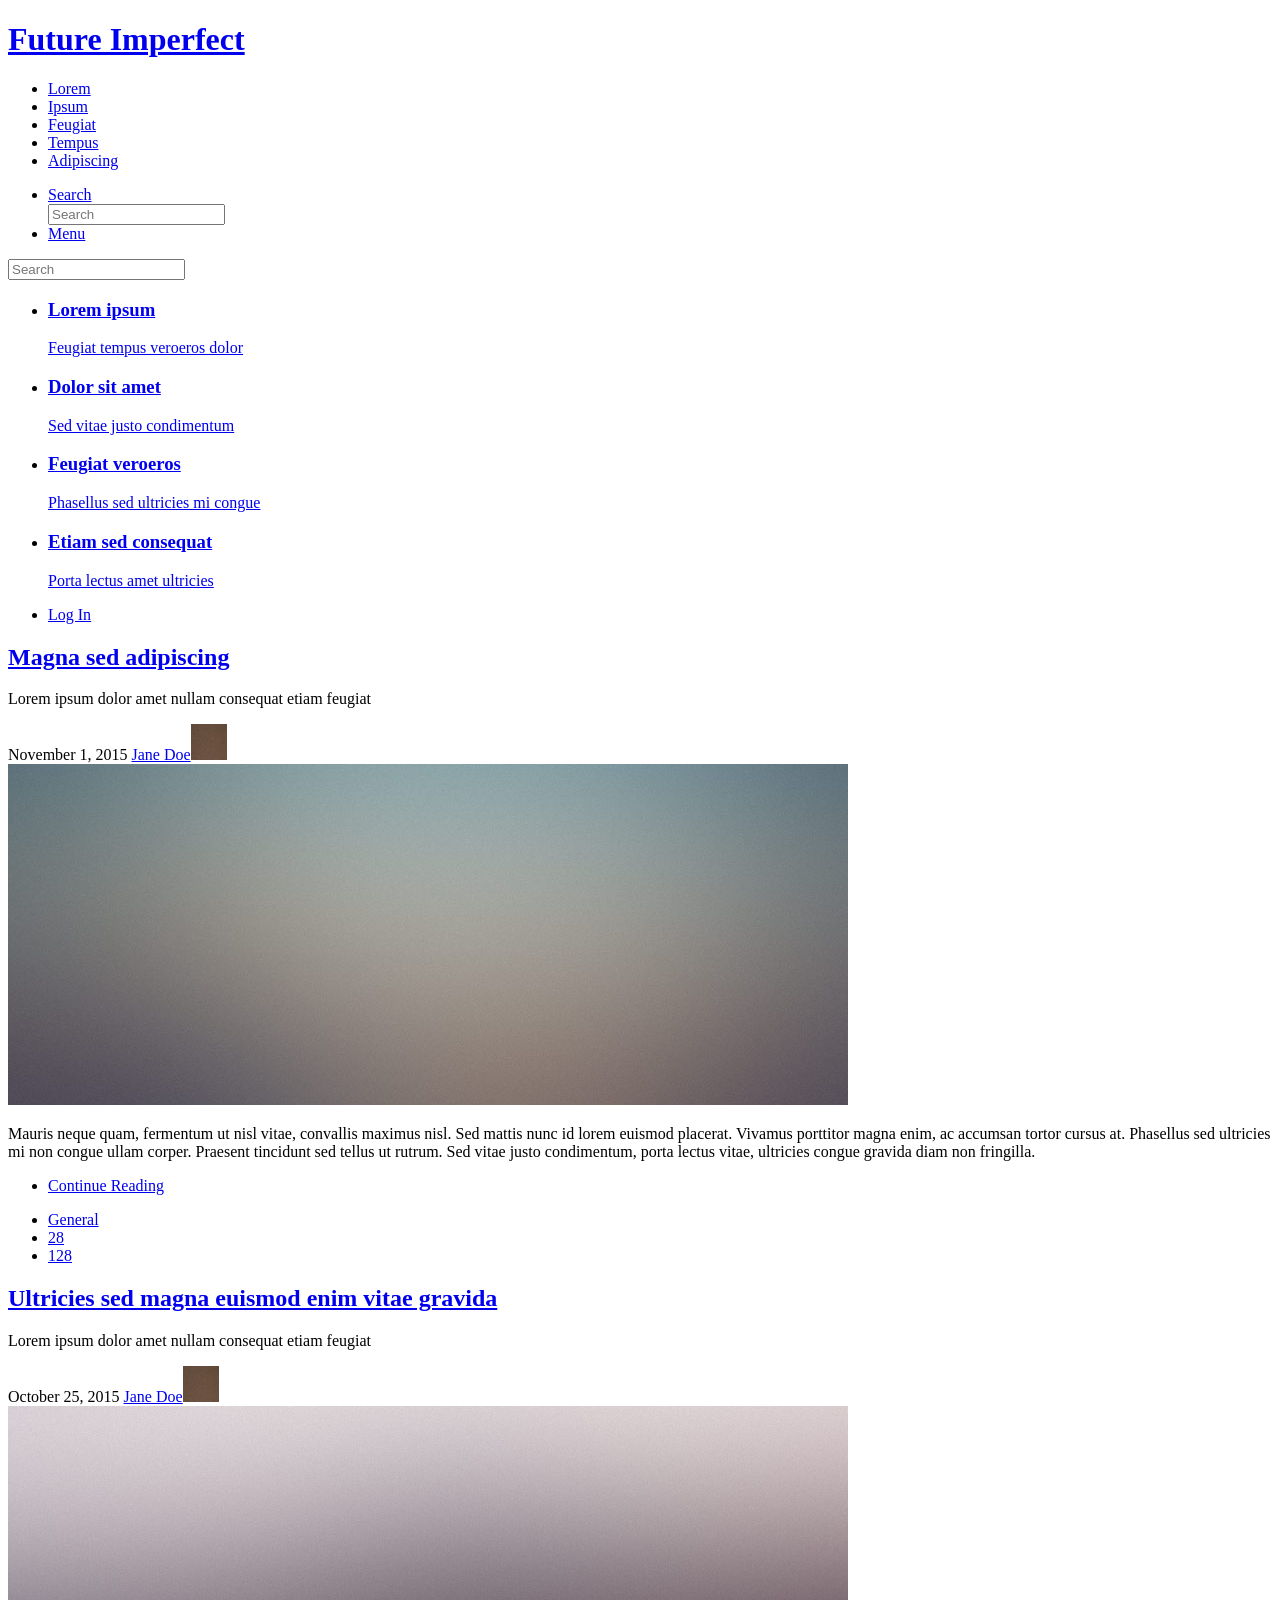
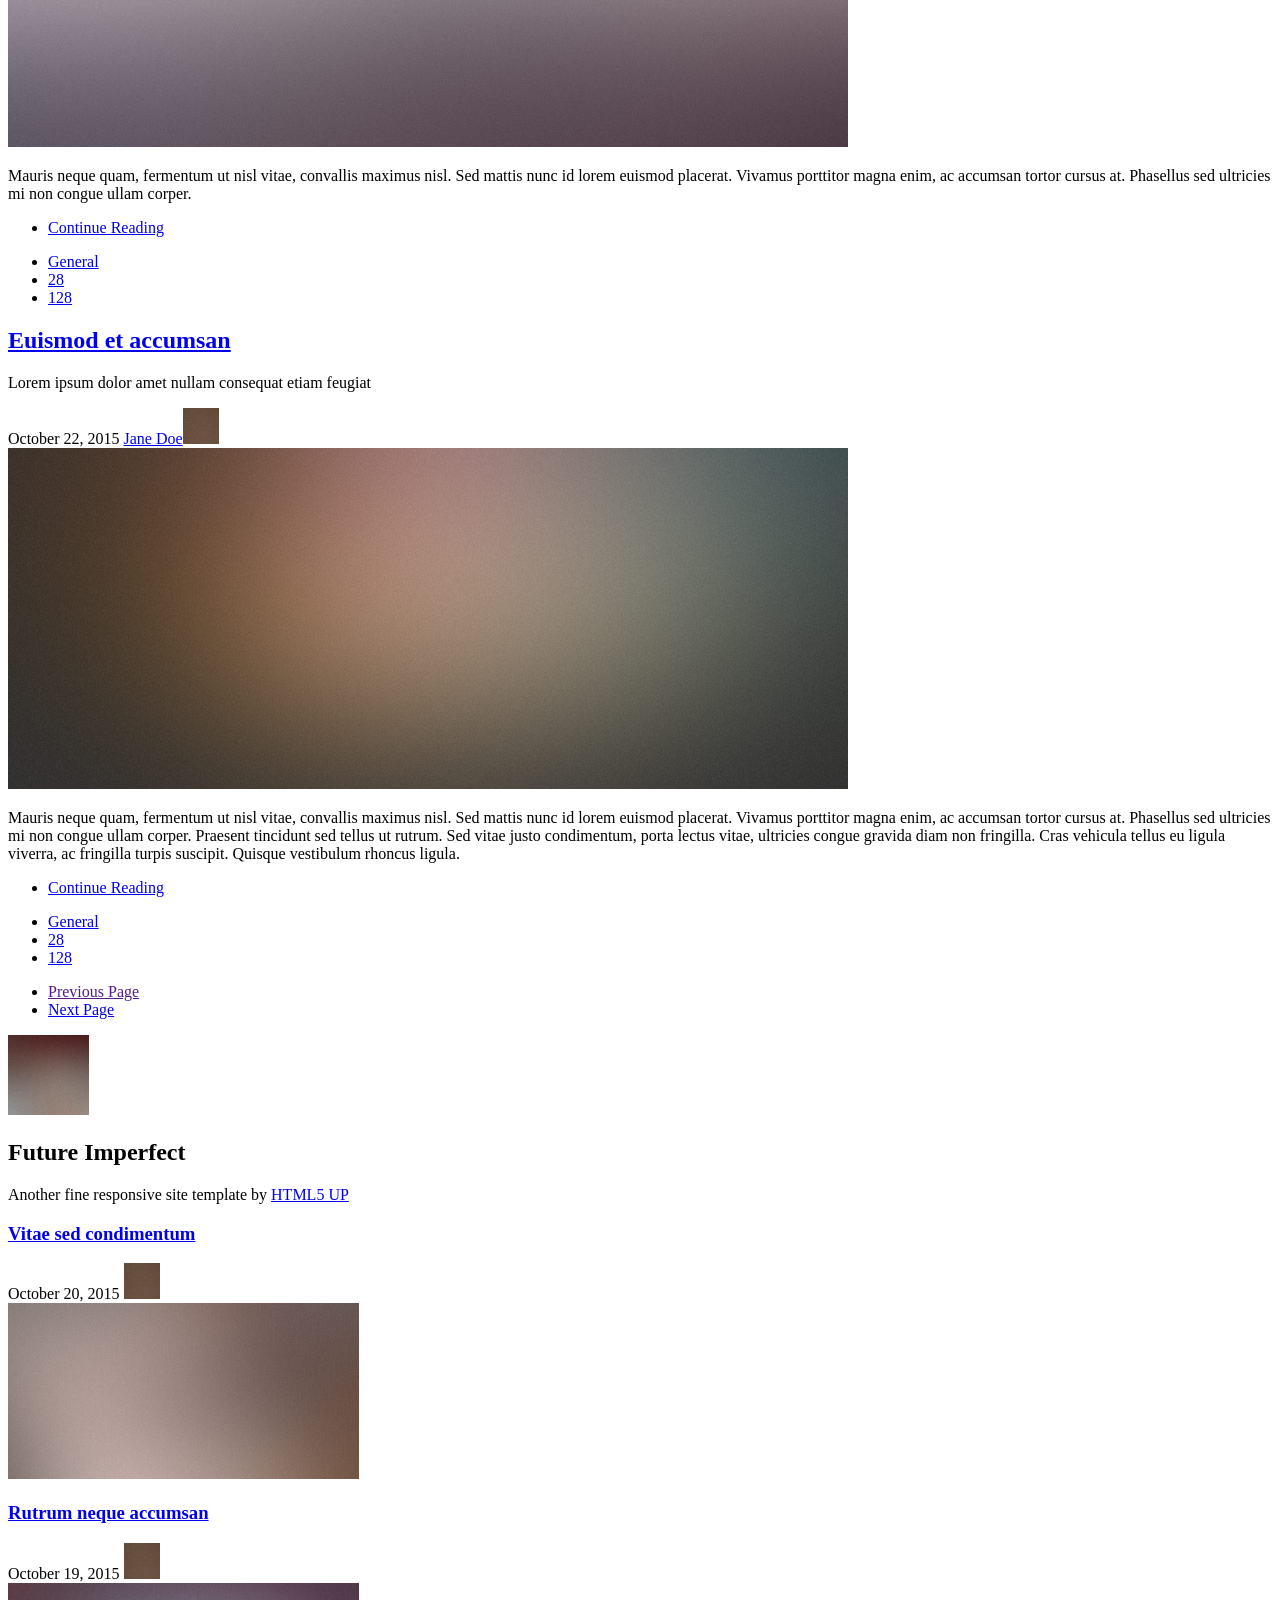
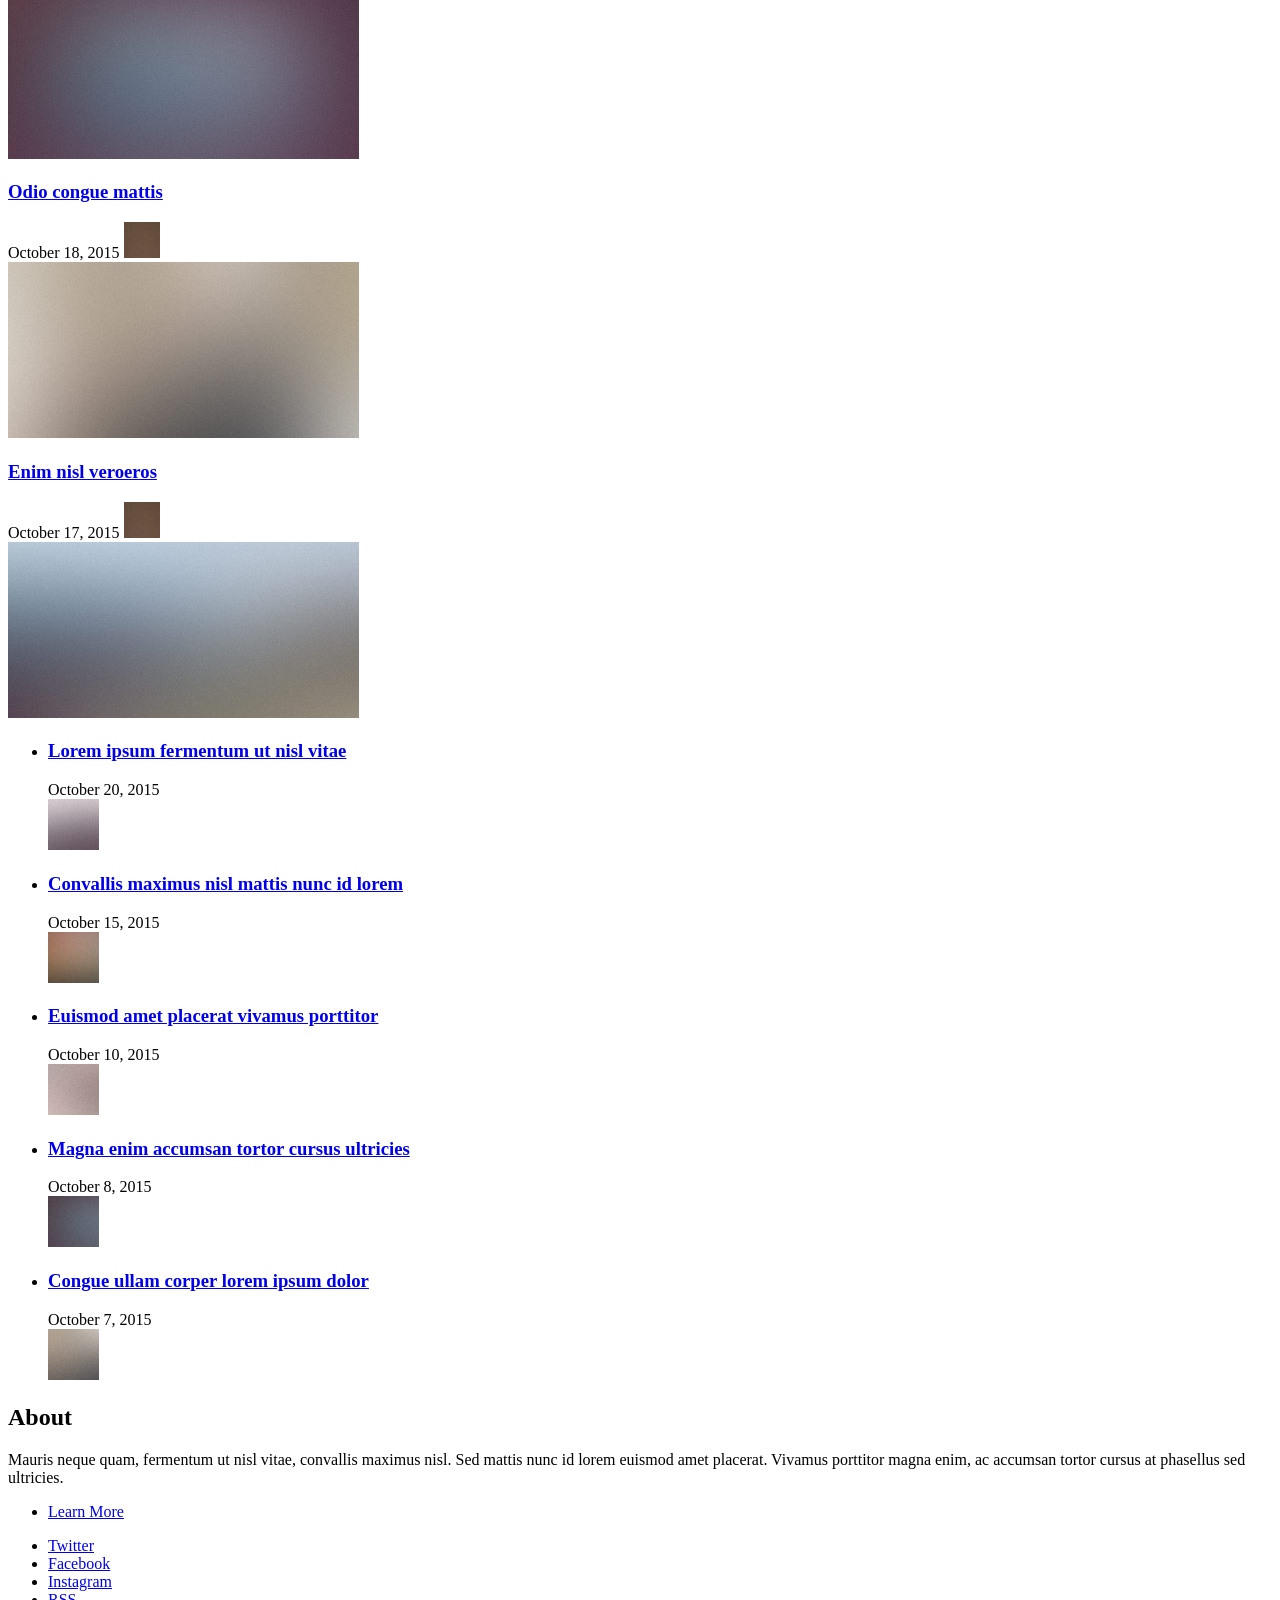
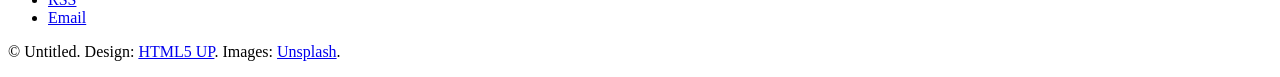
==== index.html @ e3717e06 "Initial Commit" ====
<!DOCTYPE HTML>
<!--
	Future Imperfect by HTML5 UP
	html5up.net | @ajlkn
	Free for personal and commercial use under the CCA 3.0 license (html5up.net/license)
-->
<html>
	<head>
		<title>Future Imperfect by HTML5 UP</title>
		<meta charset="utf-8" />
		<meta name="viewport" content="width=device-width, initial-scale=1, user-scalable=no" />
		<link rel="stylesheet" href="assets/css/main.css" />
	</head>
	<body class="is-preload">

		<!-- Wrapper -->
			<div id="wrapper">

				<!-- Header -->
					<header id="header">
						<h1><a href="index.html">Future Imperfect</a></h1>
						<nav class="links">
							<ul>
								<li><a href="#">Lorem</a></li>
								<li><a href="#">Ipsum</a></li>
								<li><a href="#">Feugiat</a></li>
								<li><a href="#">Tempus</a></li>
								<li><a href="#">Adipiscing</a></li>
							</ul>
						</nav>
						<nav class="main">
							<ul>
								<li class="search">
									<a class="fa-search" href="#search">Search</a>
									<form id="search" method="get" action="#">
										<input type="text" name="query" placeholder="Search" />
									</form>
								</li>
								<li class="menu">
									<a class="fa-bars" href="#menu">Menu</a>
								</li>
							</ul>
						</nav>
					</header>

				<!-- Menu -->
					<section id="menu">

						<!-- Search -->
							<section>
								<form class="search" method="get" action="#">
									<input type="text" name="query" placeholder="Search" />
								</form>
							</section>

						<!-- Links -->
							<section>
								<ul class="links">
									<li>
										<a href="#">
											<h3>Lorem ipsum</h3>
											<p>Feugiat tempus veroeros dolor</p>
										</a>
									</li>
									<li>
										<a href="#">
											<h3>Dolor sit amet</h3>
											<p>Sed vitae justo condimentum</p>
										</a>
									</li>
									<li>
										<a href="#">
											<h3>Feugiat veroeros</h3>
											<p>Phasellus sed ultricies mi congue</p>
										</a>
									</li>
									<li>
										<a href="#">
											<h3>Etiam sed consequat</h3>
											<p>Porta lectus amet ultricies</p>
										</a>
									</li>
								</ul>
							</section>

						<!-- Actions -->
							<section>
								<ul class="actions stacked">
									<li><a href="#" class="button large fit">Log In</a></li>
								</ul>
							</section>

					</section>

				<!-- Main -->
					<div id="main">

						<!-- Post -->
							<article class="post">
								<header>
									<div class="title">
										<h2><a href="single.html">Magna sed adipiscing</a></h2>
										<p>Lorem ipsum dolor amet nullam consequat etiam feugiat</p>
									</div>
									<div class="meta">
										<time class="published" datetime="2015-11-01">November 1, 2015</time>
										<a href="#" class="author"><span class="name">Jane Doe</span><img src="images/avatar.jpg" alt="" /></a>
									</div>
								</header>
								<a href="single.html" class="image featured"><img src="images/pic01.jpg" alt="" /></a>
								<p>Mauris neque quam, fermentum ut nisl vitae, convallis maximus nisl. Sed mattis nunc id lorem euismod placerat. Vivamus porttitor magna enim, ac accumsan tortor cursus at. Phasellus sed ultricies mi non congue ullam corper. Praesent tincidunt sed tellus ut rutrum. Sed vitae justo condimentum, porta lectus vitae, ultricies congue gravida diam non fringilla.</p>
								<footer>
									<ul class="actions">
										<li><a href="single.html" class="button large">Continue Reading</a></li>
									</ul>
									<ul class="stats">
										<li><a href="#">General</a></li>
										<li><a href="#" class="icon solid fa-heart">28</a></li>
										<li><a href="#" class="icon solid fa-comment">128</a></li>
									</ul>
								</footer>
							</article>

						<!-- Post -->
							<article class="post">
								<header>
									<div class="title">
										<h2><a href="single.html">Ultricies sed magna euismod enim vitae gravida</a></h2>
										<p>Lorem ipsum dolor amet nullam consequat etiam feugiat</p>
									</div>
									<div class="meta">
										<time class="published" datetime="2015-10-25">October 25, 2015</time>
										<a href="#" class="author"><span class="name">Jane Doe</span><img src="images/avatar.jpg" alt="" /></a>
									</div>
								</header>
								<a href="single.html" class="image featured"><img src="images/pic02.jpg" alt="" /></a>
								<p>Mauris neque quam, fermentum ut nisl vitae, convallis maximus nisl. Sed mattis nunc id lorem euismod placerat. Vivamus porttitor magna enim, ac accumsan tortor cursus at. Phasellus sed ultricies mi non congue ullam corper.</p>
								<footer>
									<ul class="actions">
										<li><a href="single.html" class="button large">Continue Reading</a></li>
									</ul>
									<ul class="stats">
										<li><a href="#">General</a></li>
										<li><a href="#" class="icon solid fa-heart">28</a></li>
										<li><a href="#" class="icon solid fa-comment">128</a></li>
									</ul>
								</footer>
							</article>

						<!-- Post -->
							<article class="post">
								<header>
									<div class="title">
										<h2><a href="single.html">Euismod et accumsan</a></h2>
										<p>Lorem ipsum dolor amet nullam consequat etiam feugiat</p>
									</div>
									<div class="meta">
										<time class="published" datetime="2015-10-22">October 22, 2015</time>
										<a href="#" class="author"><span class="name">Jane Doe</span><img src="images/avatar.jpg" alt="" /></a>
									</div>
								</header>
								<a href="single.html" class="image featured"><img src="images/pic03.jpg" alt="" /></a>
								<p>Mauris neque quam, fermentum ut nisl vitae, convallis maximus nisl. Sed mattis nunc id lorem euismod placerat. Vivamus porttitor magna enim, ac accumsan tortor cursus at. Phasellus sed ultricies mi non congue ullam corper. Praesent tincidunt sed tellus ut rutrum. Sed vitae justo condimentum, porta lectus vitae, ultricies congue gravida diam non fringilla. Cras vehicula tellus eu ligula viverra, ac fringilla turpis suscipit. Quisque vestibulum rhoncus ligula.</p>
								<footer>
									<ul class="actions">
										<li><a href="single.html" class="button large">Continue Reading</a></li>
									</ul>
									<ul class="stats">
										<li><a href="#">General</a></li>
										<li><a href="#" class="icon solid fa-heart">28</a></li>
										<li><a href="#" class="icon solid fa-comment">128</a></li>
									</ul>
								</footer>
							</article>

						<!-- Post -->
						<!--
							<article class="post">
								<header>
									<div class="title">
										<h2><a href="#">Elements</a></h2>
										<p>Lorem ipsum dolor amet nullam consequat etiam feugiat</p>
									</div>
									<div class="meta">
										<time class="published" datetime="2015-10-18">October 18, 2015</time>
										<a href="#" class="author"><span class="name">Jane Doe</span><img src="images/avatar.jpg" alt="" /></a>
									</div>
								</header>

								<section>
									<h3>Text</h3>
									<p>This is <b>bold</b> and this is <strong>strong</strong>. This is <i>italic</i> and this is <em>emphasized</em>.
									This is <sup>superscript</sup> text and this is <sub>subscript</sub> text.
									This is <u>underlined</u> and this is code: <code>for (;;) { ... }</code>. Finally, <a href="#">this is a link</a>.</p>
									<hr />
									<p>Nunc lacinia ante nunc ac lobortis. Interdum adipiscing gravida odio porttitor sem non mi integer non faucibus ornare mi ut ante amet placerat aliquet. Volutpat eu sed ante lacinia sapien lorem accumsan varius montes viverra nibh in adipiscing blandit tempus accumsan.</p>
									<hr />
									<h2>Heading Level 2</h2>
									<h3>Heading Level 3</h3>
									<h4>Heading Level 4</h4>
									<hr />
									<h4>Blockquote</h4>
									<blockquote>Fringilla nisl. Donec accumsan interdum nisi, quis tincidunt felis sagittis eget tempus euismod. Vestibulum ante ipsum primis in faucibus vestibulum. Blandit adipiscing eu felis iaculis volutpat ac adipiscing accumsan faucibus. Vestibulum ante ipsum primis in faucibus lorem ipsum dolor sit amet nullam adipiscing eu felis.</blockquote>
									<h4>Preformatted</h4>
									<pre><code>i = 0;

while (!deck.isInOrder()) {
  print 'Iteration ' + i;
  deck.shuffle();
  i++;
}

print 'It took ' + i + ' iterations to sort the deck.';</code></pre>
								</section>

								<section>
									<h3>Lists</h3>
									<div class="row">
										<div class="col-6 col-12-medium">
											<h4>Unordered</h4>
											<ul>
												<li>Dolor pulvinar etiam.</li>
												<li>Sagittis adipiscing.</li>
												<li>Felis enim feugiat.</li>
											</ul>
											<h4>Alternate</h4>
											<ul class="alt">
												<li>Dolor pulvinar etiam.</li>
												<li>Sagittis adipiscing.</li>
												<li>Felis enim feugiat.</li>
											</ul>
										</div>
										<div class="col-6 col-12-medium">
											<h4>Ordered</h4>
											<ol>
												<li>Dolor pulvinar etiam.</li>
												<li>Etiam vel felis viverra.</li>
												<li>Felis enim feugiat.</li>
												<li>Dolor pulvinar etiam.</li>
												<li>Etiam vel felis lorem.</li>
												<li>Felis enim et feugiat.</li>
											</ol>
											<h4>Icons</h4>
											<ul class="icons">
												<li><a href="#" class="icon brands fa-twitter"><span class="label">Twitter</span></a></li>
												<li><a href="#" class="icon brands fa-facebook-f"><span class="label">Facebook</span></a></li>
												<li><a href="#" class="icon brands fa-instagram"><span class="label">Instagram</span></a></li>
												<li><a href="#" class="icon brands fa-github"><span class="label">Github</span></a></li>
											</ul>
										</div>
									</div>
									<h3>Actions</h3>
									<div class="row">
										<div class="col-6 col-12-medium">
											<ul class="actions">
												<li><a href="#" class="button">Default</a></li>
												<li><a href="#" class="button">Default</a></li>
												<li><a href="#" class="button">Default</a></li>
											</ul>
											<ul class="actions small">
												<li><a href="#" class="button small">Small</a></li>
												<li><a href="#" class="button small">Small</a></li>
												<li><a href="#" class="button small">Small</a></li>
											</ul>
											<ul class="actions stacked">
												<li><a href="#" class="button">Default</a></li>
												<li><a href="#" class="button">Default</a></li>
												<li><a href="#" class="button">Default</a></li>
											</ul>
											<ul class="actions stacked">
												<li><a href="#" class="button small">Small</a></li>
												<li><a href="#" class="button small">Small</a></li>
												<li><a href="#" class="button small">Small</a></li>
											</ul>
										</div>
										<div class="col-6 col-12-medium">
											<ul class="actions stacked">
												<li><a href="#" class="button fit">Default</a></li>
												<li><a href="#" class="button fit">Default</a></li>
											</ul>
											<ul class="actions stacked">
												<li><a href="#" class="button small fit">Small</a></li>
												<li><a href="#" class="button small fit">Small</a></li>
											</ul>
										</div>
									</div>
								</section>

								<section>
									<h3>Table</h3>
									<h4>Default</h4>
									<div class="table-wrapper">
										<table>
											<thead>
												<tr>
													<th>Name</th>
													<th>Description</th>
													<th>Price</th>
												</tr>
											</thead>
											<tbody>
												<tr>
													<td>Item One</td>
													<td>Ante turpis integer aliquet porttitor.</td>
													<td>29.99</td>
												</tr>
												<tr>
													<td>Item Two</td>
													<td>Vis ac commodo adipiscing arcu aliquet.</td>
													<td>19.99</td>
												</tr>
												<tr>
													<td>Item Three</td>
													<td> Morbi faucibus arcu accumsan lorem.</td>
													<td>29.99</td>
												</tr>
												<tr>
													<td>Item Four</td>
													<td>Vitae integer tempus condimentum.</td>
													<td>19.99</td>
												</tr>
												<tr>
													<td>Item Five</td>
													<td>Ante turpis integer aliquet porttitor.</td>
													<td>29.99</td>
												</tr>
											</tbody>
											<tfoot>
												<tr>
													<td colspan="2"></td>
													<td>100.00</td>
												</tr>
											</tfoot>
										</table>
									</div>

									<h4>Alternate</h4>
									<div class="table-wrapper">
										<table class="alt">
											<thead>
												<tr>
													<th>Name</th>
													<th>Description</th>
													<th>Price</th>
												</tr>
											</thead>
											<tbody>
												<tr>
													<td>Item One</td>
													<td>Ante turpis integer aliquet porttitor.</td>
													<td>29.99</td>
												</tr>
												<tr>
													<td>Item Two</td>
													<td>Vis ac commodo adipiscing arcu aliquet.</td>
													<td>19.99</td>
												</tr>
												<tr>
													<td>Item Three</td>
													<td> Morbi faucibus arcu accumsan lorem.</td>
													<td>29.99</td>
												</tr>
												<tr>
													<td>Item Four</td>
													<td>Vitae integer tempus condimentum.</td>
													<td>19.99</td>
												</tr>
												<tr>
													<td>Item Five</td>
													<td>Ante turpis integer aliquet porttitor.</td>
													<td>29.99</td>
												</tr>
											</tbody>
											<tfoot>
												<tr>
													<td colspan="2"></td>
													<td>100.00</td>
												</tr>
											</tfoot>
										</table>
									</div>
								</section>

								<section>
									<h3>Buttons</h3>
									<ul class="actions">
										<li><a href="#" class="button large">Large</a></li>
										<li><a href="#" class="button">Default</a></li>
										<li><a href="#" class="button small">Small</a></li>
									</ul>
									<ul class="actions fit">
										<li><a href="#" class="button fit">Fit</a></li>
										<li><a href="#" class="button fit">Fit</a></li>
										<li><a href="#" class="button fit">Fit</a></li>
									</ul>
									<ul class="actions fit small">
										<li><a href="#" class="button fit small">Fit + Small</a></li>
										<li><a href="#" class="button fit small">Fit + Small</a></li>
										<li><a href="#" class="button fit small">Fit + Small</a></li>
									</ul>
									<ul class="actions">
										<li><a href="#" class="button icon solid fa-download">Icon</a></li>
										<li><a href="#" class="button icon solid fa-upload">Icon</a></li>
										<li><a href="#" class="button icon solid fa-save">Icon</a></li>
									</ul>
									<ul class="actions">
										<li><span class="button disabled">Disabled</span></li>
										<li><span class="button disabled icon solid fa-download">Disabled</span></li>
									</ul>
								</section>

								<section>
									<h3>Form</h3>
									<form method="post" action="#">
										<div class="row gtr-uniform">
											<div class="col-6 col-12-xsmall">
												<input type="text" name="demo-name" id="demo-name" value="" placeholder="Name" />
											</div>
											<div class="col-6 col-12-xsmall">
												<input type="email" name="demo-email" id="demo-email" value="" placeholder="Email" />
											</div>
											<div class="col-12">
												<select name="demo-category" id="demo-category">
													<option value="">- Category -</option>
													<option value="1">Manufacturing</option>
													<option value="1">Shipping</option>
													<option value="1">Administration</option>
													<option value="1">Human Resources</option>
												</select>
											</div>
											<div class="col-4 col-12-small">
												<input type="radio" id="demo-priority-low" name="demo-priority" checked>
												<label for="demo-priority-low">Low</label>
											</div>
											<div class="col-4 col-12-small">
												<input type="radio" id="demo-priority-normal" name="demo-priority">
												<label for="demo-priority-normal">Normal</label>
											</div>
											<div class="col-4 col-12-small">
												<input type="radio" id="demo-priority-high" name="demo-priority">
												<label for="demo-priority-high">High</label>
											</div>
											<div class="col-6 col-12-small">
												<input type="checkbox" id="demo-copy" name="demo-copy">
												<label for="demo-copy">Email me a copy</label>
											</div>
											<div class="col-6 col-12-small">
												<input type="checkbox" id="demo-human" name="demo-human" checked>
												<label for="demo-human">Not a robot</label>
											</div>
											<div class="col-12">
												<textarea name="demo-message" id="demo-message" placeholder="Enter your message" rows="6"></textarea>
											</div>
											<div class="col-12">
												<ul class="actions">
													<li><input type="submit" value="Send Message" /></li>
													<li><input type="reset" value="Reset" /></li>
												</ul>
											</div>
										</div>
									</form>
								</section>

								<section>
									<h3>Image</h3>
									<h4>Fit</h4>
									<div class="box alt">
										<div class="row gtr-uniform">
											<div class="col-12"><span class="image fit"><img src="images/pic02.jpg" alt="" /></span></div>
											<div class="col-4"><span class="image fit"><img src="images/pic04.jpg" alt="" /></span></div>
											<div class="col-4"><span class="image fit"><img src="images/pic05.jpg" alt="" /></span></div>
											<div class="col-4"><span class="image fit"><img src="images/pic06.jpg" alt="" /></span></div>
											<div class="col-4"><span class="image fit"><img src="images/pic06.jpg" alt="" /></span></div>
											<div class="col-4"><span class="image fit"><img src="images/pic04.jpg" alt="" /></span></div>
											<div class="col-4"><span class="image fit"><img src="images/pic05.jpg" alt="" /></span></div>
											<div class="col-4"><span class="image fit"><img src="images/pic05.jpg" alt="" /></span></div>
											<div class="col-4"><span class="image fit"><img src="images/pic06.jpg" alt="" /></span></div>
											<div class="col-4"><span class="image fit"><img src="images/pic04.jpg" alt="" /></span></div>
										</div>
									</div>
									<h4>Left &amp; Right</h4>
									<p><span class="image left"><img src="images/pic07.jpg" alt="" /></span>Fringilla nisl. Donec accumsan interdum nisi, quis tincidunt felis sagittis eget. tempus euismod. Vestibulum ante ipsum primis in faucibus vestibulum. Blandit adipiscing eu felis iaculis volutpat ac adipiscing accumsan eu faucibus. Integer ac pellentesque praesent tincidunt felis sagittis eget. tempus euismod. Vestibulum ante ipsum primis in faucibus vestibulum. Blandit adipiscing eu felis iaculis volutpat ac adipiscing accumsan eu faucibus. Integer ac pellentesque praesent. Donec accumsan interdum nisi, quis tincidunt felis sagittis eget. tempus euismod. Vestibulum ante ipsum primis in faucibus vestibulum. Blandit adipiscing eu felis iaculis volutpat ac adipiscing accumsan eu faucibus. Integer ac pellentesque praesent tincidunt felis sagittis eget. tempus euismod. Vestibulum ante ipsum primis in faucibus vestibulum. Blandit adipiscing eu felis iaculis volutpat ac adipiscing accumsan eu faucibus. Integer ac pellentesque praesent. Blandit adipiscing eu felis iaculis volutpat ac adipiscing accumsan eu faucibus. Integer ac pellentesque praesent tincidunt felis sagittis eget. tempus euismod. Vestibulum ante ipsum primis in faucibus vestibulum. Blandit adipiscing eu felis iaculis volutpat ac adipiscing accumsan eu faucibus. Integer ac pellentesque praesent.</p>
									<p><span class="image right"><img src="images/pic04.jpg" alt="" /></span>Fringilla nisl. Donec accumsan interdum nisi, quis tincidunt felis sagittis eget. tempus euismod. Vestibulum ante ipsum primis in faucibus vestibulum. Blandit adipiscing eu felis iaculis volutpat ac adipiscing accumsan eu faucibus. Integer ac pellentesque praesent tincidunt felis sagittis eget. tempus euismod. Vestibulum ante ipsum primis in faucibus vestibulum. Blandit adipiscing eu felis iaculis volutpat ac adipiscing accumsan eu faucibus. Integer ac pellentesque praesent. Donec accumsan interdum nisi, quis tincidunt felis sagittis eget. tempus euismod. Vestibulum ante ipsum primis in faucibus vestibulum. Blandit adipiscing eu felis iaculis volutpat ac adipiscing accumsan eu faucibus. Integer ac pellentesque praesent tincidunt felis sagittis eget. tempus euismod. Vestibulum ante ipsum primis in faucibus vestibulum. Blandit adipiscing eu felis iaculis volutpat ac adipiscing accumsan eu faucibus. Integer ac pellentesque praesent. Blandit adipiscing eu felis iaculis volutpat ac adipiscing accumsan eu faucibus. Integer ac pellentesque praesent tincidunt felis sagittis eget. tempus euismod. Vestibulum ante ipsum primis in faucibus vestibulum. Blandit adipiscing eu felis iaculis volutpat ac adipiscing accumsan eu faucibus. Integer ac pellentesque praesent.</p>
								</section>

							</article>
						-->

						<!-- Pagination -->
							<ul class="actions pagination">
								<li><a href="" class="disabled button large previous">Previous Page</a></li>
								<li><a href="#" class="button large next">Next Page</a></li>
							</ul>

					</div>

				<!-- Sidebar -->
					<section id="sidebar">

						<!-- Intro -->
							<section id="intro">
								<a href="#" class="logo"><img src="images/logo.jpg" alt="" /></a>
								<header>
									<h2>Future Imperfect</h2>
									<p>Another fine responsive site template by <a href="http://html5up.net">HTML5 UP</a></p>
								</header>
							</section>

						<!-- Mini Posts -->
							<section>
								<div class="mini-posts">

									<!-- Mini Post -->
										<article class="mini-post">
											<header>
												<h3><a href="single.html">Vitae sed condimentum</a></h3>
												<time class="published" datetime="2015-10-20">October 20, 2015</time>
												<a href="#" class="author"><img src="images/avatar.jpg" alt="" /></a>
											</header>
											<a href="single.html" class="image"><img src="images/pic04.jpg" alt="" /></a>
										</article>

									<!-- Mini Post -->
										<article class="mini-post">
											<header>
												<h3><a href="single.html">Rutrum neque accumsan</a></h3>
												<time class="published" datetime="2015-10-19">October 19, 2015</time>
												<a href="#" class="author"><img src="images/avatar.jpg" alt="" /></a>
											</header>
											<a href="single.html" class="image"><img src="images/pic05.jpg" alt="" /></a>
										</article>

									<!-- Mini Post -->
										<article class="mini-post">
											<header>
												<h3><a href="single.html">Odio congue mattis</a></h3>
												<time class="published" datetime="2015-10-18">October 18, 2015</time>
												<a href="#" class="author"><img src="images/avatar.jpg" alt="" /></a>
											</header>
											<a href="single.html" class="image"><img src="images/pic06.jpg" alt="" /></a>
										</article>

									<!-- Mini Post -->
										<article class="mini-post">
											<header>
												<h3><a href="single.html">Enim nisl veroeros</a></h3>
												<time class="published" datetime="2015-10-17">October 17, 2015</time>
												<a href="#" class="author"><img src="images/avatar.jpg" alt="" /></a>
											</header>
											<a href="single.html" class="image"><img src="images/pic07.jpg" alt="" /></a>
										</article>

								</div>
							</section>

						<!-- Posts List -->
							<section>
								<ul class="posts">
									<li>
										<article>
											<header>
												<h3><a href="single.html">Lorem ipsum fermentum ut nisl vitae</a></h3>
												<time class="published" datetime="2015-10-20">October 20, 2015</time>
											</header>
											<a href="single.html" class="image"><img src="images/pic08.jpg" alt="" /></a>
										</article>
									</li>
									<li>
										<article>
											<header>
												<h3><a href="single.html">Convallis maximus nisl mattis nunc id lorem</a></h3>
												<time class="published" datetime="2015-10-15">October 15, 2015</time>
											</header>
											<a href="single.html" class="image"><img src="images/pic09.jpg" alt="" /></a>
										</article>
									</li>
									<li>
										<article>
											<header>
												<h3><a href="single.html">Euismod amet placerat vivamus porttitor</a></h3>
												<time class="published" datetime="2015-10-10">October 10, 2015</time>
											</header>
											<a href="single.html" class="image"><img src="images/pic10.jpg" alt="" /></a>
										</article>
									</li>
									<li>
										<article>
											<header>
												<h3><a href="single.html">Magna enim accumsan tortor cursus ultricies</a></h3>
												<time class="published" datetime="2015-10-08">October 8, 2015</time>
											</header>
											<a href="single.html" class="image"><img src="images/pic11.jpg" alt="" /></a>
										</article>
									</li>
									<li>
										<article>
											<header>
												<h3><a href="single.html">Congue ullam corper lorem ipsum dolor</a></h3>
												<time class="published" datetime="2015-10-06">October 7, 2015</time>
											</header>
											<a href="single.html" class="image"><img src="images/pic12.jpg" alt="" /></a>
										</article>
									</li>
								</ul>
							</section>

						<!-- About -->
							<section class="blurb">
								<h2>About</h2>
								<p>Mauris neque quam, fermentum ut nisl vitae, convallis maximus nisl. Sed mattis nunc id lorem euismod amet placerat. Vivamus porttitor magna enim, ac accumsan tortor cursus at phasellus sed ultricies.</p>
								<ul class="actions">
									<li><a href="#" class="button">Learn More</a></li>
								</ul>
							</section>

						<!-- Footer -->
							<section id="footer">
								<ul class="icons">
									<li><a href="#" class="icon brands fa-twitter"><span class="label">Twitter</span></a></li>
									<li><a href="#" class="icon brands fa-facebook-f"><span class="label">Facebook</span></a></li>
									<li><a href="#" class="icon brands fa-instagram"><span class="label">Instagram</span></a></li>
									<li><a href="#" class="icon solid fa-rss"><span class="label">RSS</span></a></li>
									<li><a href="#" class="icon solid fa-envelope"><span class="label">Email</span></a></li>
								</ul>
								<p class="copyright">&copy; Untitled. Design: <a href="http://html5up.net">HTML5 UP</a>. Images: <a href="http://unsplash.com">Unsplash</a>.</p>
							</section>

					</section>

			</div>

		<!-- Scripts -->
			<script src="assets/js/jquery.min.js"></script>
			<script src="assets/js/browser.min.js"></script>
			<script src="assets/js/breakpoints.min.js"></script>
			<script src="assets/js/util.js"></script>
			<script src="assets/js/main.js"></script>

	</body>
</html>
---- assets/css/main.css ----
@import url(fontawesome-all.min.css);
@import url("https://fonts.googleapis.com/css?family=Source+Sans+Pro:400,700|Raleway:400,800,900");

/*
	Future Imperfect by HTML5 UP
	html5up.net | @ajlkn
	Free for personal and commercial use under the CCA 3.0 license (html5up.net/license)
*/

html, body, div, span, applet, object,
iframe, h1, h2, h3, h4, h5, h6, p, blockquote,
pre, a, abbr, acronym, address, big, cite,
code, del, dfn, em, img, ins, kbd, q, s, samp,
small, strike, strong, sub, sup, tt, var, b,
u, i, center, dl, dt, dd, ol, ul, li, fieldset,
form, label, legend, table, caption, tbody,
tfoot, thead, tr, th, td, article, aside,
canvas, details, embed, figure, figcaption,
footer, header, hgroup, menu, nav, output, ruby,
section, summary, time, mark, audio, video {
	margin: 0;
	padding: 0;
	border: 0;
	font-size: 100%;
	font: inherit;
	vertical-align: baseline;}

article, aside, details, figcaption, figure,
footer, header, hgroup, menu, nav, section {
	display: block;}

body {
	line-height: 1;
}

ol, ul {
	list-style: none;
}

blockquote, q {
	quotes: none;
}

	blockquote:before, blockquote:after, q:before, q:after {
		content: '';
		content: none;
	}

table {
	border-collapse: collapse;
	border-spacing: 0;
}

body {
	-webkit-text-size-adjust: none;
}

mark {
	background-color: transparent;
	color: inherit;
}

input::-moz-focus-inner {
	border: 0;
	padding: 0;
}

input, select, textarea {
	-moz-appearance: none;
	-webkit-appearance: none;
	-ms-appearance: none;
	appearance: none;
}

/* Basic */

	@-ms-viewport {
		width: device-width;
	}

	body {
		-ms-overflow-style: scrollbar;
	}

	@media screen and (max-width: 480px) {

		html, body {
			min-width: 320px;
		}

	}

	html {
		box-sizing: border-box;
	}

	*, *:before, *:after {
		box-sizing: inherit;
	}

	body {
		background: #f4f4f4;
	}

		body.is-preload *, body.is-preload *:before, body.is-preload *:after {
			-moz-animation: none !important;
			-webkit-animation: none !important;
			-ms-animation: none !important;
			animation: none !important;
			-moz-transition: none !important;
			-webkit-transition: none !important;
			-ms-transition: none !important;
			transition: none !important;
		}

/* Type */

	body, input, select, textarea {
		color: #646464;
		font-family: "Source Sans Pro", Helvetica, sans-serif;
		font-size: 14pt;
		font-weight: 400;
		line-height: 1.75;
	}

		@media screen and (max-width: 1680px) {

			body, input, select, textarea {
				font-size: 12pt;
			}

		}

		@media screen and (max-width: 1280px) {

			body, input, select, textarea {
				font-size: 12pt;
			}

		}

		@media screen and (max-width: 980px) {

			body, input, select, textarea {
				font-size: 12pt;
			}

		}

		@media screen and (max-width: 736px) {

			body, input, select, textarea {
				font-size: 12pt;
			}

		}

		@media screen and (max-width: 480px) {

			body, input, select, textarea {
				font-size: 12pt;
			}

		}

	a {
		-moz-transition: color 0.2s ease, border-bottom-color 0.2s ease;
		-webkit-transition: color 0.2s ease, border-bottom-color 0.2s ease;
		-ms-transition: color 0.2s ease, border-bottom-color 0.2s ease;
		transition: color 0.2s ease, border-bottom-color 0.2s ease;
		border-bottom: dotted 1px rgba(160, 160, 160, 0.65);
		color: inherit;
		text-decoration: none;
	}

		a:before {
			-moz-transition: color 0.2s ease;
			-webkit-transition: color 0.2s ease;
			-ms-transition: color 0.2s ease;
			transition: color 0.2s ease;
		}

		a:hover {
			border-bottom-color: transparent;
			color: #2ebaae !important;
		}

			a:hover:before {
				color: #2ebaae !important;
			}

	strong, b {
		color: #3c3b3b;
		font-weight: 700;
	}

	em, i {
		font-style: italic;
	}

	p {
		margin: 0 0 2em 0;
	}

	h1, h2, h3, h4, h5, h6 {
		color: #3c3b3b;
		font-family: "Raleway", Helvetica, sans-serif;
		font-weight: 800;
		letter-spacing: 0.25em;
		line-height: 1.65;
		margin: 0 0 1em 0;
		text-transform: uppercase;
	}

		h1 a, h2 a, h3 a, h4 a, h5 a, h6 a {
			color: inherit;
			border-bottom: 0;
		}

	h2 {
		font-size: 1.1em;
	}

	h3 {
		font-size: 0.9em;
	}

	h4 {
		font-size: 0.7em;
	}

	h5 {
		font-size: 0.7em;
	}

	h6 {
		font-size: 0.7em;
	}

	sub {
		font-size: 0.8em;
		position: relative;
		top: 0.5em;
	}

	sup {
		font-size: 0.8em;
		position: relative;
		top: -0.5em;
	}

	blockquote {
		border-left: solid 4px rgba(160, 160, 160, 0.3);
		font-style: italic;
		margin: 0 0 2em 0;
		padding: 0.5em 0 0.5em 2em;
	}

	code {
		background: rgba(160, 160, 160, 0.075);
		border: solid 1px rgba(160, 160, 160, 0.3);
		font-family: "Courier New", monospace;
		font-size: 0.9em;
		margin: 0 0.25em;
		padding: 0.25em 0.65em;
	}

	pre {
		-webkit-overflow-scrolling: touch;
		font-family: "Courier New", monospace;
		font-size: 0.9em;
		margin: 0 0 2em 0;
	}

		pre code {
			display: block;
			line-height: 1.75em;
			padding: 1em 1.5em;
			overflow-x: auto;
		}

	hr {
		border: 0;
		border-bottom: solid 1px rgba(160, 160, 160, 0.3);
		margin: 2em 0;
	}

		hr.major {
			margin: 3em 0;
		}

	.align-left {
		text-align: left;
	}

	.align-center {
		text-align: center;
	}

	.align-right {
		text-align: right;
	}

/* Row */

	.row {
		display: flex;
		flex-wrap: wrap;
		box-sizing: border-box;
		align-items: stretch;
	}

		.row > * {
			box-sizing: border-box;
		}

		.row.gtr-uniform > * > :last-child {
			margin-bottom: 0;
		}

		.row.aln-left {
			justify-content: flex-start;
		}

		.row.aln-center {
			justify-content: center;
		}

		.row.aln-right {
			justify-content: flex-end;
		}

		.row.aln-top {
			align-items: flex-start;
		}

		.row.aln-middle {
			align-items: center;
		}

		.row.aln-bottom {
			align-items: flex-end;
		}

		.row > .imp {
			order: -1;
		}

		.row > .col-1 {
			width: 8.33333%;
		}

		.row > .off-1 {
			margin-left: 8.33333%;
		}

		.row > .col-2 {
			width: 16.66667%;
		}

		.row > .off-2 {
			margin-left: 16.66667%;
		}

		.row > .col-3 {
			width: 25%;
		}

		.row > .off-3 {
			margin-left: 25%;
		}

		.row > .col-4 {
			width: 33.33333%;
		}

		.row > .off-4 {
			margin-left: 33.33333%;
		}

		.row > .col-5 {
			width: 41.66667%;
		}

		.row > .off-5 {
			margin-left: 41.66667%;
		}

		.row > .col-6 {
			width: 50%;
		}

		.row > .off-6 {
			margin-left: 50%;
		}

		.row > .col-7 {
			width: 58.33333%;
		}

		.row > .off-7 {
			margin-left: 58.33333%;
		}

		.row > .col-8 {
			width: 66.66667%;
		}

		.row > .off-8 {
			margin-left: 66.66667%;
		}

		.row > .col-9 {
			width: 75%;
		}

		.row > .off-9 {
			margin-left: 75%;
		}

		.row > .col-10 {
			width: 83.33333%;
		}

		.row > .off-10 {
			margin-left: 83.33333%;
		}

		.row > .col-11 {
			width: 91.66667%;
		}

		.row > .off-11 {
			margin-left: 91.66667%;
		}

		.row > .col-12 {
			width: 100%;
		}

		.row > .off-12 {
			margin-left: 100%;
		}

		.row.gtr-0 {
			margin-top: 0;
			margin-left: 0em;
		}

			.row.gtr-0 > * {
				padding: 0 0 0 0em;
			}

			.row.gtr-0.gtr-uniform {
				margin-top: 0em;
			}

				.row.gtr-0.gtr-uniform > * {
					padding-top: 0em;
				}

		.row.gtr-25 {
			margin-top: 0;
			margin-left: -0.25em;
		}

			.row.gtr-25 > * {
				padding: 0 0 0 0.25em;
			}

			.row.gtr-25.gtr-uniform {
				margin-top: -0.25em;
			}

				.row.gtr-25.gtr-uniform > * {
					padding-top: 0.25em;
				}

		.row.gtr-50 {
			margin-top: 0;
			margin-left: -0.5em;
		}

			.row.gtr-50 > * {
				padding: 0 0 0 0.5em;
			}

			.row.gtr-50.gtr-uniform {
				margin-top: -0.5em;
			}

				.row.gtr-50.gtr-uniform > * {
					padding-top: 0.5em;
				}

		.row {
			margin-top: 0;
			margin-left: -1em;
		}

			.row > * {
				padding: 0 0 0 1em;
			}

			.row.gtr-uniform {
				margin-top: -1em;
			}

				.row.gtr-uniform > * {
					padding-top: 1em;
				}

		.row.gtr-150 {
			margin-top: 0;
			margin-left: -1.5em;
		}

			.row.gtr-150 > * {
				padding: 0 0 0 1.5em;
			}

			.row.gtr-150.gtr-uniform {
				margin-top: -1.5em;
			}

				.row.gtr-150.gtr-uniform > * {
					padding-top: 1.5em;
				}

		.row.gtr-200 {
			margin-top: 0;
			margin-left: -2em;
		}

			.row.gtr-200 > * {
				padding: 0 0 0 2em;
			}

			.row.gtr-200.gtr-uniform {
				margin-top: -2em;
			}

				.row.gtr-200.gtr-uniform > * {
					padding-top: 2em;
				}

		@media screen and (max-width: 1680px) {

			.row {
				display: flex;
				flex-wrap: wrap;
				box-sizing: border-box;
				align-items: stretch;
			}

				.row > * {
					box-sizing: border-box;
				}

				.row.gtr-uniform > * > :last-child {
					margin-bottom: 0;
				}

				.row.aln-left {
					justify-content: flex-start;
				}

				.row.aln-center {
					justify-content: center;
				}

				.row.aln-right {
					justify-content: flex-end;
				}

				.row.aln-top {
					align-items: flex-start;
				}

				.row.aln-middle {
					align-items: center;
				}

				.row.aln-bottom {
					align-items: flex-end;
				}

				.row > .imp-xlarge {
					order: -1;
				}

				.row > .col-1-xlarge {
					width: 8.33333%;
				}

				.row > .off-1-xlarge {
					margin-left: 8.33333%;
				}

				.row > .col-2-xlarge {
					width: 16.66667%;
				}

				.row > .off-2-xlarge {
					margin-left: 16.66667%;
				}

				.row > .col-3-xlarge {
					width: 25%;
				}

				.row > .off-3-xlarge {
					margin-left: 25%;
				}

				.row > .col-4-xlarge {
					width: 33.33333%;
				}

				.row > .off-4-xlarge {
					margin-left: 33.33333%;
				}

				.row > .col-5-xlarge {
					width: 41.66667%;
				}

				.row > .off-5-xlarge {
					margin-left: 41.66667%;
				}

				.row > .col-6-xlarge {
					width: 50%;
				}

				.row > .off-6-xlarge {
					margin-left: 50%;
				}

				.row > .col-7-xlarge {
					width: 58.33333%;
				}

				.row > .off-7-xlarge {
					margin-left: 58.33333%;
				}

				.row > .col-8-xlarge {
					width: 66.66667%;
				}

				.row > .off-8-xlarge {
					margin-left: 66.66667%;
				}

				.row > .col-9-xlarge {
					width: 75%;
				}

				.row > .off-9-xlarge {
					margin-left: 75%;
				}

				.row > .col-10-xlarge {
					width: 83.33333%;
				}

				.row > .off-10-xlarge {
					margin-left: 83.33333%;
				}

				.row > .col-11-xlarge {
					width: 91.66667%;
				}

				.row > .off-11-xlarge {
					margin-left: 91.66667%;
				}

				.row > .col-12-xlarge {
					width: 100%;
				}

				.row > .off-12-xlarge {
					margin-left: 100%;
				}

				.row.gtr-0 {
					margin-top: 0;
					margin-left: 0em;
				}

					.row.gtr-0 > * {
						padding: 0 0 0 0em;
					}

					.row.gtr-0.gtr-uniform {
						margin-top: 0em;
					}

						.row.gtr-0.gtr-uniform > * {
							padding-top: 0em;
						}

				.row.gtr-25 {
					margin-top: 0;
					margin-left: -0.25em;
				}

					.row.gtr-25 > * {
						padding: 0 0 0 0.25em;
					}

					.row.gtr-25.gtr-uniform {
						margin-top: -0.25em;
					}

						.row.gtr-25.gtr-uniform > * {
							padding-top: 0.25em;
						}

				.row.gtr-50 {
					margin-top: 0;
					margin-left: -0.5em;
				}

					.row.gtr-50 > * {
						padding: 0 0 0 0.5em;
					}

					.row.gtr-50.gtr-uniform {
						margin-top: -0.5em;
					}

						.row.gtr-50.gtr-uniform > * {
							padding-top: 0.5em;
						}

				.row {
					margin-top: 0;
					margin-left: -1em;
				}

					.row > * {
						padding: 0 0 0 1em;
					}

					.row.gtr-uniform {
						margin-top: -1em;
					}

						.row.gtr-uniform > * {
							padding-top: 1em;
						}

				.row.gtr-150 {
					margin-top: 0;
					margin-left: -1.5em;
				}

					.row.gtr-150 > * {
						padding: 0 0 0 1.5em;
					}

					.row.gtr-150.gtr-uniform {
						margin-top: -1.5em;
					}

						.row.gtr-150.gtr-uniform > * {
							padding-top: 1.5em;
						}

				.row.gtr-200 {
					margin-top: 0;
					margin-left: -2em;
				}

					.row.gtr-200 > * {
						padding: 0 0 0 2em;
					}

					.row.gtr-200.gtr-uniform {
						margin-top: -2em;
					}

						.row.gtr-200.gtr-uniform > * {
							padding-top: 2em;
						}

		}

		@media screen and (max-width: 1280px) {

			.row {
				display: flex;
				flex-wrap: wrap;
				box-sizing: border-box;
				align-items: stretch;
			}

				.row > * {
					box-sizing: border-box;
				}

				.row.gtr-uniform > * > :last-child {
					margin-bottom: 0;
				}

				.row.aln-left {
					justify-content: flex-start;
				}

				.row.aln-center {
					justify-content: center;
				}

				.row.aln-right {
					justify-content: flex-end;
				}

				.row.aln-top {
					align-items: flex-start;
				}

				.row.aln-middle {
					align-items: center;
				}

				.row.aln-bottom {
					align-items: flex-end;
				}

				.row > .imp-large {
					order: -1;
				}

				.row > .col-1-large {
					width: 8.33333%;
				}

				.row > .off-1-large {
					margin-left: 8.33333%;
				}

				.row > .col-2-large {
					width: 16.66667%;
				}

				.row > .off-2-large {
					margin-left: 16.66667%;
				}

				.row > .col-3-large {
					width: 25%;
				}

				.row > .off-3-large {
					margin-left: 25%;
				}

				.row > .col-4-large {
					width: 33.33333%;
				}

				.row > .off-4-large {
					margin-left: 33.33333%;
				}

				.row > .col-5-large {
					width: 41.66667%;
				}

				.row > .off-5-large {
					margin-left: 41.66667%;
				}

				.row > .col-6-large {
					width: 50%;
				}

				.row > .off-6-large {
					margin-left: 50%;
				}

				.row > .col-7-large {
					width: 58.33333%;
				}

				.row > .off-7-large {
					margin-left: 58.33333%;
				}

				.row > .col-8-large {
					width: 66.66667%;
				}

				.row > .off-8-large {
					margin-left: 66.66667%;
				}

				.row > .col-9-large {
					width: 75%;
				}

				.row > .off-9-large {
					margin-left: 75%;
				}

				.row > .col-10-large {
					width: 83.33333%;
				}

				.row > .off-10-large {
					margin-left: 83.33333%;
				}

				.row > .col-11-large {
					width: 91.66667%;
				}

				.row > .off-11-large {
					margin-left: 91.66667%;
				}

				.row > .col-12-large {
					width: 100%;
				}

				.row > .off-12-large {
					margin-left: 100%;
				}

				.row.gtr-0 {
					margin-top: 0;
					margin-left: 0em;
				}

					.row.gtr-0 > * {
						padding: 0 0 0 0em;
					}

					.row.gtr-0.gtr-uniform {
						margin-top: 0em;
					}

						.row.gtr-0.gtr-uniform > * {
							padding-top: 0em;
						}

				.row.gtr-25 {
					margin-top: 0;
					margin-left: -0.25em;
				}

					.row.gtr-25 > * {
						padding: 0 0 0 0.25em;
					}

					.row.gtr-25.gtr-uniform {
						margin-top: -0.25em;
					}

						.row.gtr-25.gtr-uniform > * {
							padding-top: 0.25em;
						}

				.row.gtr-50 {
					margin-top: 0;
					margin-left: -0.5em;
				}

					.row.gtr-50 > * {
						padding: 0 0 0 0.5em;
					}

					.row.gtr-50.gtr-uniform {
						margin-top: -0.5em;
					}

						.row.gtr-50.gtr-uniform > * {
							padding-top: 0.5em;
						}

				.row {
					margin-top: 0;
					margin-left: -1em;
				}

					.row > * {
						padding: 0 0 0 1em;
					}

					.row.gtr-uniform {
						margin-top: -1em;
					}

						.row.gtr-uniform > * {
							padding-top: 1em;
						}

				.row.gtr-150 {
					margin-top: 0;
					margin-left: -1.5em;
				}

					.row.gtr-150 > * {
						padding: 0 0 0 1.5em;
					}

					.row.gtr-150.gtr-uniform {
						margin-top: -1.5em;
					}

						.row.gtr-150.gtr-uniform > * {
							padding-top: 1.5em;
						}

				.row.gtr-200 {
					margin-top: 0;
					margin-left: -2em;
				}

					.row.gtr-200 > * {
						padding: 0 0 0 2em;
					}

					.row.gtr-200.gtr-uniform {
						margin-top: -2em;
					}

						.row.gtr-200.gtr-uniform > * {
							padding-top: 2em;
						}

		}

		@media screen and (max-width: 980px) {

			.row {
				display: flex;
				flex-wrap: wrap;
				box-sizing: border-box;
				align-items: stretch;
			}

				.row > * {
					box-sizing: border-box;
				}

				.row.gtr-uniform > * > :last-child {
					margin-bottom: 0;
				}

				.row.aln-left {
					justify-content: flex-start;
				}

				.row.aln-center {
					justify-content: center;
				}

				.row.aln-right {
					justify-content: flex-end;
				}

				.row.aln-top {
					align-items: flex-start;
				}

				.row.aln-middle {
					align-items: center;
				}

				.row.aln-bottom {
					align-items: flex-end;
				}

				.row > .imp-medium {
					order: -1;
				}

				.row > .col-1-medium {
					width: 8.33333%;
				}

				.row > .off-1-medium {
					margin-left: 8.33333%;
				}

				.row > .col-2-medium {
					width: 16.66667%;
				}

				.row > .off-2-medium {
					margin-left: 16.66667%;
				}

				.row > .col-3-medium {
					width: 25%;
				}

				.row > .off-3-medium {
					margin-left: 25%;
				}

				.row > .col-4-medium {
					width: 33.33333%;
				}

				.row > .off-4-medium {
					margin-left: 33.33333%;
				}

				.row > .col-5-medium {
					width: 41.66667%;
				}

				.row > .off-5-medium {
					margin-left: 41.66667%;
				}

				.row > .col-6-medium {
					width: 50%;
				}

				.row > .off-6-medium {
					margin-left: 50%;
				}

				.row > .col-7-medium {
					width: 58.33333%;
				}

				.row > .off-7-medium {
					margin-left: 58.33333%;
				}

				.row > .col-8-medium {
					width: 66.66667%;
				}

				.row > .off-8-medium {
					margin-left: 66.66667%;
				}

				.row > .col-9-medium {
					width: 75%;
				}

				.row > .off-9-medium {
					margin-left: 75%;
				}

				.row > .col-10-medium {
					width: 83.33333%;
				}

				.row > .off-10-medium {
					margin-left: 83.33333%;
				}

				.row > .col-11-medium {
					width: 91.66667%;
				}

				.row > .off-11-medium {
					margin-left: 91.66667%;
				}

				.row > .col-12-medium {
					width: 100%;
				}

				.row > .off-12-medium {
					margin-left: 100%;
				}

				.row.gtr-0 {
					margin-top: 0;
					margin-left: 0em;
				}

					.row.gtr-0 > * {
						padding: 0 0 0 0em;
					}

					.row.gtr-0.gtr-uniform {
						margin-top: 0em;
					}

						.row.gtr-0.gtr-uniform > * {
							padding-top: 0em;
						}

				.row.gtr-25 {
					margin-top: 0;
					margin-left: -0.25em;
				}

					.row.gtr-25 > * {
						padding: 0 0 0 0.25em;
					}

					.row.gtr-25.gtr-uniform {
						margin-top: -0.25em;
					}

						.row.gtr-25.gtr-uniform > * {
							padding-top: 0.25em;
						}

				.row.gtr-50 {
					margin-top: 0;
					margin-left: -0.5em;
				}

					.row.gtr-50 > * {
						padding: 0 0 0 0.5em;
					}

					.row.gtr-50.gtr-uniform {
						margin-top: -0.5em;
					}

						.row.gtr-50.gtr-uniform > * {
							padding-top: 0.5em;
						}

				.row {
					margin-top: 0;
					margin-left: -1em;
				}

					.row > * {
						padding: 0 0 0 1em;
					}

					.row.gtr-uniform {
						margin-top: -1em;
					}

						.row.gtr-uniform > * {
							padding-top: 1em;
						}

				.row.gtr-150 {
					margin-top: 0;
					margin-left: -1.5em;
				}

					.row.gtr-150 > * {
						padding: 0 0 0 1.5em;
					}

					.row.gtr-150.gtr-uniform {
						margin-top: -1.5em;
					}

						.row.gtr-150.gtr-uniform > * {
							padding-top: 1.5em;
						}

				.row.gtr-200 {
					margin-top: 0;
					margin-left: -2em;
				}

					.row.gtr-200 > * {
						padding: 0 0 0 2em;
					}

					.row.gtr-200.gtr-uniform {
						margin-top: -2em;
					}

						.row.gtr-200.gtr-uniform > * {
							padding-top: 2em;
						}

		}

		@media screen and (max-width: 736px) {

			.row {
				display: flex;
				flex-wrap: wrap;
				box-sizing: border-box;
				align-items: stretch;
			}

				.row > * {
					box-sizing: border-box;
				}

				.row.gtr-uniform > * > :last-child {
					margin-bottom: 0;
				}

				.row.aln-left {
					justify-content: flex-start;
				}

				.row.aln-center {
					justify-content: center;
				}

				.row.aln-right {
					justify-content: flex-end;
				}

				.row.aln-top {
					align-items: flex-start;
				}

				.row.aln-middle {
					align-items: center;
				}

				.row.aln-bottom {
					align-items: flex-end;
				}

				.row > .imp-small {
					order: -1;
				}

				.row > .col-1-small {
					width: 8.33333%;
				}

				.row > .off-1-small {
					margin-left: 8.33333%;
				}

				.row > .col-2-small {
					width: 16.66667%;
				}

				.row > .off-2-small {
					margin-left: 16.66667%;
				}

				.row > .col-3-small {
					width: 25%;
				}

				.row > .off-3-small {
					margin-left: 25%;
				}

				.row > .col-4-small {
					width: 33.33333%;
				}

				.row > .off-4-small {
					margin-left: 33.33333%;
				}

				.row > .col-5-small {
					width: 41.66667%;
				}

				.row > .off-5-small {
					margin-left: 41.66667%;
				}

				.row > .col-6-small {
					width: 50%;
				}

				.row > .off-6-small {
					margin-left: 50%;
				}

				.row > .col-7-small {
					width: 58.33333%;
				}

				.row > .off-7-small {
					margin-left: 58.33333%;
				}

				.row > .col-8-small {
					width: 66.66667%;
				}

				.row > .off-8-small {
					margin-left: 66.66667%;
				}

				.row > .col-9-small {
					width: 75%;
				}

				.row > .off-9-small {
					margin-left: 75%;
				}

				.row > .col-10-small {
					width: 83.33333%;
				}

				.row > .off-10-small {
					margin-left: 83.33333%;
				}

				.row > .col-11-small {
					width: 91.66667%;
				}

				.row > .off-11-small {
					margin-left: 91.66667%;
				}

				.row > .col-12-small {
					width: 100%;
				}

				.row > .off-12-small {
					margin-left: 100%;
				}

				.row.gtr-0 {
					margin-top: 0;
					margin-left: 0em;
				}

					.row.gtr-0 > * {
						padding: 0 0 0 0em;
					}

					.row.gtr-0.gtr-uniform {
						margin-top: 0em;
					}

						.row.gtr-0.gtr-uniform > * {
							padding-top: 0em;
						}

				.row.gtr-25 {
					margin-top: 0;
					margin-left: -0.25em;
				}

					.row.gtr-25 > * {
						padding: 0 0 0 0.25em;
					}

					.row.gtr-25.gtr-uniform {
						margin-top: -0.25em;
					}

						.row.gtr-25.gtr-uniform > * {
							padding-top: 0.25em;
						}

				.row.gtr-50 {
					margin-top: 0;
					margin-left: -0.5em;
				}

					.row.gtr-50 > * {
						padding: 0 0 0 0.5em;
					}

					.row.gtr-50.gtr-uniform {
						margin-top: -0.5em;
					}

						.row.gtr-50.gtr-uniform > * {
							padding-top: 0.5em;
						}

				.row {
					margin-top: 0;
					margin-left: -1em;
				}

					.row > * {
						padding: 0 0 0 1em;
					}

					.row.gtr-uniform {
						margin-top: -1em;
					}

						.row.gtr-uniform > * {
							padding-top: 1em;
						}

				.row.gtr-150 {
					margin-top: 0;
					margin-left: -1.5em;
				}

					.row.gtr-150 > * {
						padding: 0 0 0 1.5em;
					}

					.row.gtr-150.gtr-uniform {
						margin-top: -1.5em;
					}

						.row.gtr-150.gtr-uniform > * {
							padding-top: 1.5em;
						}

				.row.gtr-200 {
					margin-top: 0;
					margin-left: -2em;
				}

					.row.gtr-200 > * {
						padding: 0 0 0 2em;
					}

					.row.gtr-200.gtr-uniform {
						margin-top: -2em;
					}

						.row.gtr-200.gtr-uniform > * {
							padding-top: 2em;
						}

		}

		@media screen and (max-width: 480px) {

			.row {
				display: flex;
				flex-wrap: wrap;
				box-sizing: border-box;
				align-items: stretch;
			}

				.row > * {
					box-sizing: border-box;
				}

				.row.gtr-uniform > * > :last-child {
					margin-bottom: 0;
				}

				.row.aln-left {
					justify-content: flex-start;
				}

				.row.aln-center {
					justify-content: center;
				}

				.row.aln-right {
					justify-content: flex-end;
				}

				.row.aln-top {
					align-items: flex-start;
				}

				.row.aln-middle {
					align-items: center;
				}

				.row.aln-bottom {
					align-items: flex-end;
				}

				.row > .imp-xsmall {
					order: -1;
				}

				.row > .col-1-xsmall {
					width: 8.33333%;
				}

				.row > .off-1-xsmall {
					margin-left: 8.33333%;
				}

				.row > .col-2-xsmall {
					width: 16.66667%;
				}

				.row > .off-2-xsmall {
					margin-left: 16.66667%;
				}

				.row > .col-3-xsmall {
					width: 25%;
				}

				.row > .off-3-xsmall {
					margin-left: 25%;
				}

				.row > .col-4-xsmall {
					width: 33.33333%;
				}

				.row > .off-4-xsmall {
					margin-left: 33.33333%;
				}

				.row > .col-5-xsmall {
					width: 41.66667%;
				}

				.row > .off-5-xsmall {
					margin-left: 41.66667%;
				}

				.row > .col-6-xsmall {
					width: 50%;
				}

				.row > .off-6-xsmall {
					margin-left: 50%;
				}

				.row > .col-7-xsmall {
					width: 58.33333%;
				}

				.row > .off-7-xsmall {
					margin-left: 58.33333%;
				}

				.row > .col-8-xsmall {
					width: 66.66667%;
				}

				.row > .off-8-xsmall {
					margin-left: 66.66667%;
				}

				.row > .col-9-xsmall {
					width: 75%;
				}

				.row > .off-9-xsmall {
					margin-left: 75%;
				}

				.row > .col-10-xsmall {
					width: 83.33333%;
				}

				.row > .off-10-xsmall {
					margin-left: 83.33333%;
				}

				.row > .col-11-xsmall {
					width: 91.66667%;
				}

				.row > .off-11-xsmall {
					margin-left: 91.66667%;
				}

				.row > .col-12-xsmall {
					width: 100%;
				}

				.row > .off-12-xsmall {
					margin-left: 100%;
				}

				.row.gtr-0 {
					margin-top: 0;
					margin-left: 0em;
				}

					.row.gtr-0 > * {
						padding: 0 0 0 0em;
					}

					.row.gtr-0.gtr-uniform {
						margin-top: 0em;
					}

						.row.gtr-0.gtr-uniform > * {
							padding-top: 0em;
						}

				.row.gtr-25 {
					margin-top: 0;
					margin-left: -0.25em;
				}

					.row.gtr-25 > * {
						padding: 0 0 0 0.25em;
					}

					.row.gtr-25.gtr-uniform {
						margin-top: -0.25em;
					}

						.row.gtr-25.gtr-uniform > * {
							padding-top: 0.25em;
						}

				.row.gtr-50 {
					margin-top: 0;
					margin-left: -0.5em;
				}

					.row.gtr-50 > * {
						padding: 0 0 0 0.5em;
					}

					.row.gtr-50.gtr-uniform {
						margin-top: -0.5em;
					}

						.row.gtr-50.gtr-uniform > * {
							padding-top: 0.5em;
						}

				.row {
					margin-top: 0;
					margin-left: -1em;
				}

					.row > * {
						padding: 0 0 0 1em;
					}

					.row.gtr-uniform {
						margin-top: -1em;
					}

						.row.gtr-uniform > * {
							padding-top: 1em;
						}

				.row.gtr-150 {
					margin-top: 0;
					margin-left: -1.5em;
				}

					.row.gtr-150 > * {
						padding: 0 0 0 1.5em;
					}

					.row.gtr-150.gtr-uniform {
						margin-top: -1.5em;
					}

						.row.gtr-150.gtr-uniform > * {
							padding-top: 1.5em;
						}

				.row.gtr-200 {
					margin-top: 0;
					margin-left: -2em;
				}

					.row.gtr-200 > * {
						padding: 0 0 0 2em;
					}

					.row.gtr-200.gtr-uniform {
						margin-top: -2em;
					}

						.row.gtr-200.gtr-uniform > * {
							padding-top: 2em;
						}

		}

/* Author */

	.author {
		display: -moz-flex;
		display: -webkit-flex;
		display: -ms-flex;
		display: flex;
		-moz-flex-direction: row;
		-webkit-flex-direction: row;
		-ms-flex-direction: row;
		flex-direction: row;
		-moz-align-items: center;
		-webkit-align-items: center;
		-ms-align-items: center;
		align-items: center;
		-moz-justify-content: -moz-flex-end;
		-webkit-justify-content: -webkit-flex-end;
		-ms-justify-content: -ms-flex-end;
		justify-content: flex-end;
		border-bottom: 0;
		font-family: "Raleway", Helvetica, sans-serif;
		font-size: 0.6em;
		font-weight: 400;
		letter-spacing: 0.25em;
		text-transform: uppercase;
		white-space: nowrap;
	}

		.author .name {
			-moz-transition: border-bottom-color 0.2s ease;
			-webkit-transition: border-bottom-color 0.2s ease;
			-ms-transition: border-bottom-color 0.2s ease;
			transition: border-bottom-color 0.2s ease;
			border-bottom: dotted 1px rgba(160, 160, 160, 0.65);
			display: block;
			margin: 0 1.5em 0 0;
		}

		.author img {
			border-radius: 100%;
			display: block;
			width: 4em;
		}

		.author:hover .name {
			border-bottom-color: transparent;
		}

/* Blurb */

	.blurb h2 {
		font-size: 0.8em;
		margin: 0 0 1.5em 0;
	}

	.blurb h3 {
		font-size: 0.7em;
	}

	.blurb p {
		font-size: 0.9em;
	}

/* Box */

	.box {
		border: solid 1px rgba(160, 160, 160, 0.3);
		margin-bottom: 2em;
		padding: 1.5em;
	}

		.box > :last-child,
		.box > :last-child > :last-child,
		.box > :last-child > :last-child > :last-child {
			margin-bottom: 0;
		}

		.box.alt {
			border: 0;
			border-radius: 0;
			padding: 0;
		}

/* Button */

	input[type="submit"],
	input[type="reset"],
	input[type="button"],
	button,
	.button {
		-moz-appearance: none;
		-webkit-appearance: none;
		-ms-appearance: none;
		appearance: none;
		-moz-transition: background-color 0.2s ease, box-shadow 0.2s ease, color 0.2s ease;
		-webkit-transition: background-color 0.2s ease, box-shadow 0.2s ease, color 0.2s ease;
		-ms-transition: background-color 0.2s ease, box-shadow 0.2s ease, color 0.2s ease;
		transition: background-color 0.2s ease, box-shadow 0.2s ease, color 0.2s ease;
		background-color: transparent;
		border: 0;
		box-shadow: inset 0 0 0 1px rgba(160, 160, 160, 0.3);
		color: #3c3b3b !important;
		cursor: pointer;
		display: inline-block;
		font-family: "Raleway", Helvetica, sans-serif;
		font-size: 0.6em;
		font-weight: 800;
		height: 4.8125em;
		letter-spacing: 0.25em;
		line-height: 4.8125em;
		padding: 0 2.5em;
		text-align: center;
		text-decoration: none;
		text-transform: uppercase;
		white-space: nowrap;
	}

		input[type="submit"]:hover,
		input[type="reset"]:hover,
		input[type="button"]:hover,
		button:hover,
		.button:hover {
			box-shadow: inset 0 0 0 1px #2ebaae;
			color: #2ebaae !important;
		}

			input[type="submit"]:hover:active,
			input[type="reset"]:hover:active,
			input[type="button"]:hover:active,
			button:hover:active,
			.button:hover:active {
				background-color: rgba(46, 186, 174, 0.05);
			}

		input[type="submit"]:before, input[type="submit"]:after,
		input[type="reset"]:before,
		input[type="reset"]:after,
		input[type="button"]:before,
		input[type="button"]:after,
		button:before,
		button:after,
		.button:before,
		.button:after {
			color: #aaaaaa;
			position: relative;
		}

		input[type="submit"]:before,
		input[type="reset"]:before,
		input[type="button"]:before,
		button:before,
		.button:before {
			left: -1em;
			padding: 0 0 0 0.75em;
		}

		input[type="submit"]:after,
		input[type="reset"]:after,
		input[type="button"]:after,
		button:after,
		.button:after {
			left: 1em;
			padding: 0 0.75em 0 0;
		}

		input[type="submit"].fit,
		input[type="reset"].fit,
		input[type="button"].fit,
		button.fit,
		.button.fit {
			width: 100%;
		}

		input[type="submit"].large,
		input[type="reset"].large,
		input[type="button"].large,
		button.large,
		.button.large {
			font-size: 0.7em;
			padding: 0 3em;
		}

		input[type="submit"].small,
		input[type="reset"].small,
		input[type="button"].small,
		button.small,
		.button.small {
			font-size: 0.5em;
		}

		input[type="submit"].disabled, input[type="submit"]:disabled,
		input[type="reset"].disabled,
		input[type="reset"]:disabled,
		input[type="button"].disabled,
		input[type="button"]:disabled,
		button.disabled,
		button:disabled,
		.button.disabled,
		.button:disabled {
			pointer-events: none;
			color: rgba(160, 160, 160, 0.3) !important;
		}

			input[type="submit"].disabled:before, input[type="submit"]:disabled:before,
			input[type="reset"].disabled:before,
			input[type="reset"]:disabled:before,
			input[type="button"].disabled:before,
			input[type="button"]:disabled:before,
			button.disabled:before,
			button:disabled:before,
			.button.disabled:before,
			.button:disabled:before {
				color: rgba(160, 160, 160, 0.3) !important;
			}

/* Form */

	form {
		margin: 0 0 2em 0;
	}

		form.search {
			text-decoration: none;
			position: relative;
		}

			form.search:before {
				-moz-osx-font-smoothing: grayscale;
				-webkit-font-smoothing: antialiased;
				display: inline-block;
				font-style: normal;
				font-variant: normal;
				text-rendering: auto;
				line-height: 1;
				text-transform: none !important;
				font-family: 'Font Awesome 5 Free';
				font-weight: 900;
			}

			form.search:before {
				color: #aaaaaa;
				content: '\f002';
				display: block;
				height: 2.75em;
				left: 0;
				line-height: 2.75em;
				position: absolute;
				text-align: center;
				top: 0;
				width: 2.5em;
			}

			form.search > input:first-child {
				padding-left: 2.5em;
			}

	label {
		color: #3c3b3b;
		display: block;
		font-size: 0.9em;
		font-weight: 700;
		margin: 0 0 1em 0;
	}

	input[type="text"],
	input[type="password"],
	input[type="email"],
	input[type="tel"],
	select,
	textarea {
		-moz-appearance: none;
		-webkit-appearance: none;
		-ms-appearance: none;
		appearance: none;
		background: rgba(160, 160, 160, 0.075);
		border: none;
		border: solid 1px rgba(160, 160, 160, 0.3);
		border-radius: 0;
		color: inherit;
		display: block;
		outline: 0;
		padding: 0 1em;
		text-decoration: none;
		width: 100%;
	}

		input[type="text"]:invalid,
		input[type="password"]:invalid,
		input[type="email"]:invalid,
		input[type="tel"]:invalid,
		select:invalid,
		textarea:invalid {
			box-shadow: none;
		}

		input[type="text"]:focus,
		input[type="password"]:focus,
		input[type="email"]:focus,
		input[type="tel"]:focus,
		select:focus,
		textarea:focus {
			border-color: #2ebaae;
			box-shadow: inset 0 0 0 1px #2ebaae;
		}

	.select-wrapper {
		text-decoration: none;
		display: block;
		position: relative;
	}

		.select-wrapper:before {
			-moz-osx-font-smoothing: grayscale;
			-webkit-font-smoothing: antialiased;
			display: inline-block;
			font-style: normal;
			font-variant: normal;
			text-rendering: auto;
			line-height: 1;
			text-transform: none !important;
			font-family: 'Font Awesome 5 Free';
			font-weight: 900;
		}

		.select-wrapper:before {
			color: rgba(160, 160, 160, 0.3);
			content: '\f078';
			display: block;
			height: 2.75em;
			line-height: 2.75em;
			pointer-events: none;
			position: absolute;
			right: 0;
			text-align: center;
			top: 0;
			width: 2.75em;
		}

		.select-wrapper select::-ms-expand {
			display: none;
		}

	select {
		background-image: url("data:image/svg+xml;charset=utf8,%3Csvg xmlns='http://www.w3.org/2000/svg' width='40' height='40' preserveAspectRatio='none' viewBox='0 0 40 40'%3E%3Cpath d='M9.4,12.3l10.4,10.4l10.4-10.4c0.2-0.2,0.5-0.4,0.9-0.4c0.3,0,0.6,0.1,0.9,0.4l3.3,3.3c0.2,0.2,0.4,0.5,0.4,0.9 c0,0.4-0.1,0.6-0.4,0.9L20.7,31.9c-0.2,0.2-0.5,0.4-0.9,0.4c-0.3,0-0.6-0.1-0.9-0.4L4.3,17.3c-0.2-0.2-0.4-0.5-0.4-0.9 c0-0.4,0.1-0.6,0.4-0.9l3.3-3.3c0.2-0.2,0.5-0.4,0.9-0.4S9.1,12.1,9.4,12.3z' fill='rgba(160, 160, 160, 0.3)' /%3E%3C/svg%3E");
		background-size: 1.25rem;
		background-repeat: no-repeat;
		background-position: calc(100% - 1rem) center;
		height: 2.75em;
		padding-right: 2.75em;
		text-overflow: ellipsis;
	}

		select option {
			color: #3c3b3b;
			background: #ffffff;
		}

		select:focus::-ms-value {
			background-color: transparent;
		}

		select::-ms-expand {
			display: none;
		}

	input[type="text"],
	input[type="password"],
	input[type="email"],
	select {
		height: 2.75em;
	}

	textarea {
		padding: 0.75em 1em;
	}

	input[type="checkbox"],
	input[type="radio"] {
		-moz-appearance: none;
		-webkit-appearance: none;
		-ms-appearance: none;
		appearance: none;
		display: block;
		float: left;
		margin-right: -2em;
		opacity: 0;
		width: 1em;
		z-index: -1;
	}

		input[type="checkbox"] + label,
		input[type="radio"] + label {
			text-decoration: none;
			color: #646464;
			cursor: pointer;
			display: inline-block;
			font-size: 1em;
			font-weight: 400;
			padding-left: 2.4em;
			padding-right: 0.75em;
			position: relative;
		}

			input[type="checkbox"] + label:before,
			input[type="radio"] + label:before {
				-moz-osx-font-smoothing: grayscale;
				-webkit-font-smoothing: antialiased;
				display: inline-block;
				font-style: normal;
				font-variant: normal;
				text-rendering: auto;
				line-height: 1;
				text-transform: none !important;
				font-family: 'Font Awesome 5 Free';
				font-weight: 900;
			}

			input[type="checkbox"] + label:before,
			input[type="radio"] + label:before {
				background: rgba(160, 160, 160, 0.075);
				border: solid 1px rgba(160, 160, 160, 0.3);
				content: '';
				display: inline-block;
				font-size: 0.8em;
				height: 2.0625em;
				left: 0;
				line-height: 2.0625em;
				position: absolute;
				text-align: center;
				top: 0;
				width: 2.0625em;
			}

		input[type="checkbox"]:checked + label:before,
		input[type="radio"]:checked + label:before {
			background: #3c3b3b;
			border-color: #3c3b3b;
			color: #ffffff;
			content: '\f00c';
		}

		input[type="checkbox"]:focus + label:before,
		input[type="radio"]:focus + label:before {
			border-color: #2ebaae;
			box-shadow: 0 0 0 1px #2ebaae;
		}

	input[type="radio"] + label:before {
		border-radius: 100%;
	}

	::-webkit-input-placeholder {
		color: #aaaaaa !important;
		opacity: 1.0;
	}

	:-moz-placeholder {
		color: #aaaaaa !important;
		opacity: 1.0;
	}

	::-moz-placeholder {
		color: #aaaaaa !important;
		opacity: 1.0;
	}

	:-ms-input-placeholder {
		color: #aaaaaa !important;
		opacity: 1.0;
	}

/* Icon */

	.icon {
		text-decoration: none;
		border-bottom: none;
		position: relative;
	}

		.icon:before {
			-moz-osx-font-smoothing: grayscale;
			-webkit-font-smoothing: antialiased;
			display: inline-block;
			font-style: normal;
			font-variant: normal;
			text-rendering: auto;
			line-height: 1;
			text-transform: none !important;
			font-family: 'Font Awesome 5 Free';
			font-weight: 400;
		}

		.icon > .label {
			display: none;
		}

		.icon:before {
			line-height: inherit;
		}

		.icon.solid:before {
			font-weight: 900;
		}

		.icon.brands:before {
			font-family: 'Font Awesome 5 Brands';
		}

		.icon.suffix:before {
			float: right;
		}

/* Image */

	.image {
		border: 0;
		display: inline-block;
		position: relative;
	}

		.image img {
			display: block;
		}

		.image.left, .image.right {
			max-width: 40%;
		}

			.image.left img, .image.right img {
				width: 100%;
			}

		.image.left {
			float: left;
			padding: 0 1.5em 1em 0;
			top: 0.25em;
		}

		.image.right {
			float: right;
			padding: 0 0 1em 1.5em;
			top: 0.25em;
		}

		.image.fit {
			display: block;
			margin: 0 0 2em 0;
			width: 100%;
		}

			.image.fit img {
				width: 100%;
			}

		.image.featured {
			display: block;
			margin: 0 0 3em 0;
			width: 100%;
		}

			.image.featured img {
				width: 100%;
			}

			@media screen and (max-width: 736px) {

				.image.featured {
					margin: 0 0 1.5em 0;
				}

			}

		.image.main {
			display: block;
			margin: 0 0 3em 0;
			width: 100%;
		}

			.image.main img {
				width: 100%;
			}

/* List */

	ol {
		list-style: decimal;
		margin: 0 0 2em 0;
		padding-left: 1.25em;
	}

		ol li {
			padding-left: 0.25em;
		}

	ul {
		list-style: disc;
		margin: 0 0 2em 0;
		padding-left: 1em;
	}

		ul li {
			padding-left: 0.5em;
		}

		ul.alt {
			list-style: none;
			padding-left: 0;
		}

			ul.alt li {
				border-top: solid 1px rgba(160, 160, 160, 0.3);
				padding: 0.5em 0;
			}

				ul.alt li:first-child {
					border-top: 0;
					padding-top: 0;
				}

	dl {
		margin: 0 0 2em 0;
	}

		dl dt {
			display: block;
			font-weight: 700;
			margin: 0 0 1em 0;
		}

		dl dd {
			margin-left: 2em;
		}

/* Actions */

	ul.actions {
		display: -moz-flex;
		display: -webkit-flex;
		display: -ms-flex;
		display: flex;
		cursor: default;
		list-style: none;
		margin-left: -1em;
		padding-left: 0;
	}

		ul.actions li {
			padding: 0 0 0 1em;
			vertical-align: middle;
		}

		ul.actions.special {
			-moz-justify-content: center;
			-webkit-justify-content: center;
			-ms-justify-content: center;
			justify-content: center;
			width: 100%;
			margin-left: 0;
		}

			ul.actions.special li:first-child {
				padding-left: 0;
			}

		ul.actions.stacked {
			-moz-flex-direction: column;
			-webkit-flex-direction: column;
			-ms-flex-direction: column;
			flex-direction: column;
			margin-left: 0;
		}

			ul.actions.stacked li {
				padding: 1.3em 0 0 0;
			}

				ul.actions.stacked li:first-child {
					padding-top: 0;
				}

		ul.actions.fit {
			width: calc(100% + 1em);
		}

			ul.actions.fit li {
				-moz-flex-grow: 1;
				-webkit-flex-grow: 1;
				-ms-flex-grow: 1;
				flex-grow: 1;
				-moz-flex-shrink: 1;
				-webkit-flex-shrink: 1;
				-ms-flex-shrink: 1;
				flex-shrink: 1;
				width: 100%;
			}

				ul.actions.fit li > * {
					width: 100%;
				}

			ul.actions.fit.stacked {
				width: 100%;
			}

		@media screen and (max-width: 480px) {

			ul.actions:not(.fixed) {
				-moz-flex-direction: column;
				-webkit-flex-direction: column;
				-ms-flex-direction: column;
				flex-direction: column;
				margin-left: 0;
				width: 100% !important;
			}

				ul.actions:not(.fixed) li {
					-moz-flex-grow: 1;
					-webkit-flex-grow: 1;
					-ms-flex-grow: 1;
					flex-grow: 1;
					-moz-flex-shrink: 1;
					-webkit-flex-shrink: 1;
					-ms-flex-shrink: 1;
					flex-shrink: 1;
					padding: 1em 0 0 0;
					text-align: center;
					width: 100%;
				}

					ul.actions:not(.fixed) li > * {
						width: 100%;
					}

					ul.actions:not(.fixed) li:first-child {
						padding-top: 0;
					}

					ul.actions:not(.fixed) li input[type="submit"],
					ul.actions:not(.fixed) li input[type="reset"],
					ul.actions:not(.fixed) li input[type="button"],
					ul.actions:not(.fixed) li button,
					ul.actions:not(.fixed) li .button {
						width: 100%;
					}

						ul.actions:not(.fixed) li input[type="submit"].icon:before,
						ul.actions:not(.fixed) li input[type="reset"].icon:before,
						ul.actions:not(.fixed) li input[type="button"].icon:before,
						ul.actions:not(.fixed) li button.icon:before,
						ul.actions:not(.fixed) li .button.icon:before {
							margin-left: -0.5em;
						}

		}

/* Icons */

	ul.icons {
		cursor: default;
		list-style: none;
		padding-left: 0;
	}

		ul.icons li {
			display: inline-block;
			padding: 0 1em 0 0;
		}

			ul.icons li:last-child {
				padding-right: 0;
			}

			ul.icons li > * {
				border: 0;
			}

				ul.icons li > * .label {
					display: none;
				}

/* Posts */

	ul.posts {
		list-style: none;
		padding: 0;
	}

		ul.posts li {
			border-top: dotted 1px rgba(160, 160, 160, 0.3);
			margin: 1.5em 0 0 0;
			padding: 1.5em 0 0 0;
		}

			ul.posts li:first-child {
				border-top: 0;
				margin-top: 0;
				padding-top: 0;
			}

		ul.posts article {
			display: -moz-flex;
			display: -webkit-flex;
			display: -ms-flex;
			display: flex;
			-moz-align-items: -moz-flex-start;
			-webkit-align-items: -webkit-flex-start;
			-ms-align-items: -ms-flex-start;
			align-items: flex-start;
			-moz-flex-direction: row-reverse;
			-webkit-flex-direction: row-reverse;
			-ms-flex-direction: row-reverse;
			flex-direction: row-reverse;
		}

			ul.posts article .image {
				display: block;
				margin-right: 1.5em;
				min-width: 4em;
				width: 4em;
			}

				ul.posts article .image img {
					width: 100%;
				}

			ul.posts article header {
				-moz-flex-grow: 1;
				-webkit-flex-grow: 1;
				-ms-flex-grow: 1;
				flex-grow: 1;
				-ms-flex: 1;
			}

				ul.posts article header h3 {
					font-size: 0.7em;
					margin-top: 0.125em;
				}

				ul.posts article header .published {
					display: block;
					font-family: "Raleway", Helvetica, sans-serif;
					font-size: 0.6em;
					font-weight: 400;
					letter-spacing: 0.25em;
					margin: -0.625em 0 1.7em 0;
					text-transform: uppercase;
				}

				ul.posts article header > :last-child {
					margin-bottom: 0;
				}

/* Mini Post */

	.mini-post {
		display: -moz-flex;
		display: -webkit-flex;
		display: -ms-flex;
		display: flex;
		-moz-flex-direction: column-reverse;
		-webkit-flex-direction: column-reverse;
		-ms-flex-direction: column-reverse;
		flex-direction: column-reverse;
		background: #ffffff;
		border: solid 1px rgba(160, 160, 160, 0.3);
		margin: 0 0 2em 0;
	}

		.mini-post .image {
			overflow: hidden;
			width: 100%;
		}

			.mini-post .image img {
				-moz-transition: -moz-transform 0.2s ease-out;
				-webkit-transition: -webkit-transform 0.2s ease-out;
				-ms-transition: -ms-transform 0.2s ease-out;
				transition: transform 0.2s ease-out;
				width: 100%;
			}

			.mini-post .image:hover img {
				-moz-transform: scale(1.05);
				-webkit-transform: scale(1.05);
				-ms-transform: scale(1.05);
				transform: scale(1.05);
			}

		.mini-post header {
			padding: 1.25em 4.25em 0.1em 1.25em ;
			min-height: 4em;
			position: relative;
			-moz-flex-grow: 1;
			-webkit-flex-grow: 1;
			-ms-flex-grow: 1;
			flex-grow: 1;
		}

			.mini-post header h3 {
				font-size: 0.7em;
			}

			.mini-post header .published {
				display: block;
				font-family: "Raleway", Helvetica, sans-serif;
				font-size: 0.6em;
				font-weight: 400;
				letter-spacing: 0.25em;
				margin: -0.625em 0 1.7em 0;
				text-transform: uppercase;
			}

			.mini-post header .author {
				position: absolute;
				right: 2em;
				top: 2em;
			}

	.mini-posts {
		margin: 0 0 2em 0;
	}

		@media screen and (max-width: 1280px) {

			.mini-posts {
				display: -moz-flex;
				display: -webkit-flex;
				display: -ms-flex;
				display: flex;
				-moz-flex-wrap: wrap;
				-webkit-flex-wrap: wrap;
				-ms-flex-wrap: wrap;
				flex-wrap: wrap;
				width: calc(100% + 2em);
			}

				.mini-posts > * {
					margin: 2em 2em 0 0;
					width: calc(50% - 2em);
				}

				.mini-posts > :nth-child(-n + 2) {
					margin-top: 0;
				}

		}

		@media screen and (max-width: 480px) {

			.mini-posts {
				display: block;
				width: 100%;
			}

				.mini-posts > * {
					margin: 0 0 2em 0;
					width: 100%;
				}

		}

/* Post */

	.post {
		padding: 3em 3em 1em 3em ;
		background: #ffffff;
		border: solid 1px rgba(160, 160, 160, 0.3);
		margin: 0 0 3em 0;
		position: relative;
	}

		.post > header {
			display: -moz-flex;
			display: -webkit-flex;
			display: -ms-flex;
			display: flex;
			border-bottom: solid 1px rgba(160, 160, 160, 0.3);
			left: -3em;
			margin: -3em 0 3em 0;
			position: relative;
			width: calc(100% + 6em);
		}

			.post > header .title {
				-moz-flex-grow: 1;
				-webkit-flex-grow: 1;
				-ms-flex-grow: 1;
				flex-grow: 1;
				-ms-flex: 1;
				padding: 3.75em 3em 3.3em 3em;
			}

				.post > header .title h2 {
					font-weight: 900;
					font-size: 1.5em;
				}

				.post > header .title > :last-child {
					margin-bottom: 0;
				}

			.post > header .meta {
				padding: 3.75em 3em 1.75em 3em ;
				border-left: solid 1px rgba(160, 160, 160, 0.3);
				min-width: 17em;
				text-align: right;
				width: 17em;
			}

				.post > header .meta > * {
					margin: 0 0 1em 0;
				}

				.post > header .meta > :last-child {
					margin-bottom: 0;
				}

				.post > header .meta .published {
					color: #3c3b3b;
					display: block;
					font-family: "Raleway", Helvetica, sans-serif;
					font-size: 0.7em;
					font-weight: 800;
					letter-spacing: 0.25em;
					margin-top: 0.5em;
					text-transform: uppercase;
					white-space: nowrap;
				}

		.post > a.image.featured {
			overflow: hidden;
		}

			.post > a.image.featured img {
				-moz-transition: -moz-transform 0.2s ease-out;
				-webkit-transition: -webkit-transform 0.2s ease-out;
				-ms-transition: -ms-transform 0.2s ease-out;
				transition: transform 0.2s ease-out;
			}

			.post > a.image.featured:hover img {
				-moz-transform: scale(1.05);
				-webkit-transform: scale(1.05);
				-ms-transform: scale(1.05);
				transform: scale(1.05);
			}

		.post > footer {
			display: -moz-flex;
			display: -webkit-flex;
			display: -ms-flex;
			display: flex;
			-moz-align-items: center;
			-webkit-align-items: center;
			-ms-align-items: center;
			align-items: center;
		}

			.post > footer .actions {
				-moz-flex-grow: 1;
				-webkit-flex-grow: 1;
				-ms-flex-grow: 1;
				flex-grow: 1;
			}

			.post > footer .stats {
				cursor: default;
				list-style: none;
				padding: 0;
			}

				.post > footer .stats li {
					border-left: solid 1px rgba(160, 160, 160, 0.3);
					display: inline-block;
					font-family: "Raleway", Helvetica, sans-serif;
					font-size: 0.6em;
					font-weight: 400;
					letter-spacing: 0.25em;
					line-height: 1;
					margin: 0 0 0 2em;
					padding: 0 0 0 2em;
					text-transform: uppercase;
				}

					.post > footer .stats li:first-child {
						border-left: 0;
						margin-left: 0;
						padding-left: 0;
					}

					.post > footer .stats li .icon {
						border-bottom: 0;
					}

						.post > footer .stats li .icon:before {
							color: rgba(160, 160, 160, 0.3);
							margin-right: 0.75em;
						}

		@media screen and (max-width: 980px) {

			.post {
				border-left: 0;
				border-right: 0;
				left: -3em;
				width: calc(100% + (3em * 2));
			}

				.post > header {
					-moz-flex-direction: column;
					-webkit-flex-direction: column;
					-ms-flex-direction: column;
					flex-direction: column;
					padding: 3.75em 3em 1.25em 3em ;
					border-left: 0;
				}

					.post > header .title {
						-ms-flex: 0 1 auto;
						margin: 0 0 2em 0;
						padding: 0;
						text-align: center;
					}

					.post > header .meta {
						-moz-align-items: center;
						-webkit-align-items: center;
						-ms-align-items: center;
						align-items: center;
						display: -moz-flex;
						display: -webkit-flex;
						display: -ms-flex;
						display: flex;
						-moz-justify-content: center;
						-webkit-justify-content: center;
						-ms-justify-content: center;
						justify-content: center;
						border-left: 0;
						margin: 0 0 2em 0;
						padding-top: 0;
						padding: 0;
						text-align: left;
						width: 100%;
					}

						.post > header .meta > * {
							border-left: solid 1px rgba(160, 160, 160, 0.3);
							margin-left: 2em;
							padding-left: 2em;
						}

						.post > header .meta > :first-child {
							border-left: 0;
							margin-left: 0;
							padding-left: 0;
						}

						.post > header .meta .published {
							margin-bottom: 0;
							margin-top: 0;
						}

						.post > header .meta .author {
							-moz-flex-direction: row-reverse;
							-webkit-flex-direction: row-reverse;
							-ms-flex-direction: row-reverse;
							flex-direction: row-reverse;
							margin-bottom: 0;
						}

							.post > header .meta .author .name {
								margin: 0 0 0 1.5em;
							}

							.post > header .meta .author img {
								width: 3.5em;
							}

		}

		@media screen and (max-width: 736px) {

			.post {
				padding: 1.5em 1.5em 0.1em 1.5em ;
				left: -1.5em;
				margin: 0 0 2em 0;
				width: calc(100% + (1.5em * 2));
			}

				.post > header {
					padding: 3em 1.5em 0.5em 1.5em ;
					left: -1.5em;
					margin: -1.5em 0 1.5em 0;
					width: calc(100% + 3em);
				}

					.post > header .title h2 {
						font-size: 1.1em;
					}

		}

		@media screen and (max-width: 480px) {

			.post > header .meta {
				-moz-align-items: center;
				-webkit-align-items: center;
				-ms-align-items: center;
				align-items: center;
				-moz-flex-direction: column;
				-webkit-flex-direction: column;
				-ms-flex-direction: column;
				flex-direction: column;
			}

				.post > header .meta > * {
					border-left: 0;
					margin: 1em 0 0 0;
					padding-left: 0;
				}

				.post > header .meta .author .name {
					display: none;
				}

			.post > .image.featured {
				margin-left: -1.5em;
				margin-top: calc(-1.5em - 1px);
				width: calc(100% + 3em);
			}

			.post > footer {
				-moz-align-items: -moz-stretch;
				-webkit-align-items: -webkit-stretch;
				-ms-align-items: -ms-stretch;
				align-items: stretch;
				-moz-flex-direction: column-reverse;
				-webkit-flex-direction: column-reverse;
				-ms-flex-direction: column-reverse;
				flex-direction: column-reverse;
			}

				.post > footer .stats {
					text-align: center;
				}

					.post > footer .stats li {
						margin: 0 0 0 1.25em;
						padding: 0 0 0 1.25em;
					}

		}

/* Section/Article */

	section.special, article.special {
		text-align: center;
	}

	header p {
		font-family: "Raleway", Helvetica, sans-serif;
		font-size: 0.7em;
		font-weight: 400;
		letter-spacing: 0.25em;
		line-height: 2.5;
		margin-top: -1em;
		text-transform: uppercase;
	}

/* Table */

	.table-wrapper {
		-webkit-overflow-scrolling: touch;
		overflow-x: auto;
	}

	table {
		margin: 0 0 2em 0;
		width: 100%;
	}

		table tbody tr {
			border: solid 1px rgba(160, 160, 160, 0.3);
			border-left: 0;
			border-right: 0;
		}

			table tbody tr:nth-child(2n + 1) {
				background-color: rgba(160, 160, 160, 0.075);
			}

		table td {
			padding: 0.75em 0.75em;
		}

		table th {
			color: #3c3b3b;
			font-size: 0.9em;
			font-weight: 700;
			padding: 0 0.75em 0.75em 0.75em;
			text-align: left;
		}

		table thead {
			border-bottom: solid 2px rgba(160, 160, 160, 0.3);
		}

		table tfoot {
			border-top: solid 2px rgba(160, 160, 160, 0.3);
		}

		table.alt {
			border-collapse: separate;
		}

			table.alt tbody tr td {
				border: solid 1px rgba(160, 160, 160, 0.3);
				border-left-width: 0;
				border-top-width: 0;
			}

				table.alt tbody tr td:first-child {
					border-left-width: 1px;
				}

			table.alt tbody tr:first-child td {
				border-top-width: 1px;
			}

			table.alt thead {
				border-bottom: 0;
			}

			table.alt tfoot {
				border-top: 0;
			}

/* Header */

	body {
		padding-top: 3.5em;
	}

	#header {
		display: -moz-flex;
		display: -webkit-flex;
		display: -ms-flex;
		display: flex;
		-moz-justify-content: space-between;
		-webkit-justify-content: space-between;
		-ms-justify-content: space-between;
		justify-content: space-between;
		background-color: #ffffff;
		border-bottom: solid 1px rgba(160, 160, 160, 0.3);
		height: 3.5em;
		left: 0;
		line-height: 3.5em;
		position: fixed;
		top: 0;
		width: 100%;
		z-index: 10000;
	}

		#header a {
			color: inherit;
			text-decoration: none;
		}

		#header ul {
			list-style: none;
			margin: 0;
			padding-left: 0;
		}

			#header ul li {
				display: inline-block;
				padding-left: 0;
			}

		#header h1 {
			height: inherit;
			line-height: inherit;
			padding: 0 0 0 1.5em;
			white-space: nowrap;
		}

			#header h1 a {
				font-size: 0.7em;
			}

		#header .links {
			-moz-flex: 1;
			-webkit-flex: 1;
			-ms-flex: 1;
			flex: 1;
			border-left: solid 1px rgba(160, 160, 160, 0.3);
			height: inherit;
			line-height: inherit;
			margin-left: 1.5em;
			overflow: hidden;
			padding-left: 1.5em;
		}

			#header .links ul li {
				border-left: solid 1px rgba(160, 160, 160, 0.3);
				line-height: 1;
				margin-left: 1em;
				padding-left: 1em;
			}

				#header .links ul li:first-child {
					border-left: 0;
					margin-left: 0;
					padding-left: 0;
				}

				#header .links ul li a {
					border-bottom: 0;
					font-family: "Raleway", Helvetica, sans-serif;
					font-size: 0.7em;
					font-weight: 400;
					letter-spacing: 0.25em;
					text-transform: uppercase;
				}

		#header .main {
			height: inherit;
			line-height: inherit;
			text-align: right;
		}

			#header .main ul {
				height: inherit;
				line-height: inherit;
			}

				#header .main ul li {
					border-left: solid 1px rgba(160, 160, 160, 0.3);
					height: inherit;
					line-height: inherit;
					white-space: nowrap;
				}

					#header .main ul li > * {
						display: block;
						float: left;
					}

					#header .main ul li > a {
						text-decoration: none;
						border-bottom: 0;
						color: #aaaaaa;
						overflow: hidden;
						position: relative;
						text-indent: 4em;
						width: 4em;
					}

						#header .main ul li > a:before {
							-moz-osx-font-smoothing: grayscale;
							-webkit-font-smoothing: antialiased;
							display: inline-block;
							font-style: normal;
							font-variant: normal;
							text-rendering: auto;
							line-height: 1;
							text-transform: none !important;
							font-family: 'Font Awesome 5 Free';
							font-weight: 900;
						}

						#header .main ul li > a:before {
							display: block;
							height: inherit;
							left: 0;
							line-height: inherit;
							position: absolute;
							text-align: center;
							text-indent: 0;
							top: 0;
							width: inherit;
						}

		#header form {
			margin: 0;
		}

			#header form input {
				display: inline-block;
				height: 2.5em;
				position: relative;
				top: -2px;
				vertical-align: middle;
			}

		#header #search {
			-moz-transition: all 0.5s ease;
			-webkit-transition: all 0.5s ease;
			-ms-transition: all 0.5s ease;
			transition: all 0.5s ease;
			max-width: 0;
			opacity: 0;
			overflow: hidden;
			padding: 0;
			white-space: nowrap;
		}

			#header #search input {
				width: 12em;
			}

			#header #search.visible {
				max-width: 12.5em;
				opacity: 1;
				padding: 0 0.5em 0 0;
			}

		@media screen and (max-width: 980px) {

			#header .links {
				display: none;
			}

		}

		@media screen and (max-width: 736px) {

			#header {
				height: 2.75em;
				line-height: 2.75em;
			}

				#header h1 {
					padding: 0 0 0 1em;
				}

				#header .main .search {
					display: none;
				}

		}

/* Wrapper */

	#wrapper {
		display: -moz-flex;
		display: -webkit-flex;
		display: -ms-flex;
		display: flex;
		-moz-flex-direction: row-reverse;
		-webkit-flex-direction: row-reverse;
		-ms-flex-direction: row-reverse;
		flex-direction: row-reverse;
		-moz-transition: opacity 0.5s ease;
		-webkit-transition: opacity 0.5s ease;
		-ms-transition: opacity 0.5s ease;
		transition: opacity 0.5s ease;
		margin: 0 auto;
		max-width: 100%;
		opacity: 1;
		padding: 4.5em;
		width: 90em;
	}

		body.is-menu-visible #wrapper {
			opacity: 0.15;
		}

		@media screen and (max-width: 1680px) {

			#wrapper {
				padding: 3em;
			}

		}

		@media screen and (max-width: 1280px) {

			#wrapper {
				display: block;
			}

		}

		@media screen and (max-width: 736px) {

			#wrapper {
				padding: 1.5em;
			}

		}

		body.single #wrapper {
			display: block;
		}

/* Main */

	#main {
		-moz-flex-grow: 1;
		-webkit-flex-grow: 1;
		-ms-flex-grow: 1;
		flex-grow: 1;
		-ms-flex: 1;
		width: 100%;
	}

/* Sidebar */

	#sidebar {
		margin-right: 3em;
		min-width: 22em;
		width: 22em;
	}

		#sidebar > * {
			border-top: solid 1px rgba(160, 160, 160, 0.3);
			margin: 3em 0 0 0;
			padding: 3em 0 0 0;
		}

		#sidebar > :first-child {
			border-top: 0;
			margin-top: 0;
			padding-top: 0;
		}

		@media screen and (max-width: 1280px) {

			#sidebar {
				border-top: solid 1px rgba(160, 160, 160, 0.3);
				margin: 3em 0 0 0;
				min-width: 0;
				padding: 3em 0 0 0;
				width: 100%;
				overflow-x: hidden;
			}

		}

/* Intro */

	#intro .logo {
		border-bottom: 0;
		display: inline-block;
		margin: 0 0 1em 0;
		overflow: hidden;
		position: relative;
		width: 4em;
	}

		#intro .logo:before {
			background-image: url("data:image/svg+xml;charset=utf8,%3Csvg xmlns='http://www.w3.org/2000/svg' width='100px' height='100px' viewBox='0 0 100 100' preserveAspectRatio='none' zoomAndPan='disable'%3E%3Cpolygon points='0,0 100,0 100,25 50,0 0,25' style='fill:%23f4f4f4' /%3E%3Cpolygon points='0,100 100,100 100,75 50,100 0,75' style='fill:%23f4f4f4' /%3E%3C/svg%3E");
			background-position: top left;
			background-repeat: no-repeat;
			background-size: 100% 100%;
			content: '';
			display: block;
			height: 100%;
			left: 0;
			position: absolute;
			top: 0;
			width: 100%;
		}

		#intro .logo img {
			display: block;
			margin-left: -0.25em;
			width: 4.5em;
		}

	#intro header h2 {
		font-size: 2em;
		font-weight: 900;
	}

	#intro header p {
		font-size: 0.8em;
	}

	@media screen and (max-width: 1280px) {

		#intro {
			margin: 0 0 3em 0;
			text-align: center;
		}

			#intro header h2 {
				font-size: 2em;
			}

			#intro header p {
				font-size: 0.7em;
			}

	}

	@media screen and (max-width: 736px) {

		#intro {
			margin: 0 0 1.5em 0;
			padding: 1.25em 0;
		}

			#intro > :last-child {
				margin-bottom: 0;
			}

			#intro .logo {
				margin: 0 0 0.5em 0;
			}

			#intro header h2 {
				font-size: 1.25em;
			}

			#intro header > :last-child {
				margin-bottom: 0;
			}

	}

/* Footer */

	#footer .icons {
		color: #aaaaaa;
	}

	#footer .copyright {
		color: #aaaaaa;
		font-family: "Raleway", Helvetica, sans-serif;
		font-size: 0.5em;
		font-weight: 400;
		letter-spacing: 0.25em;
		text-transform: uppercase;
	}

	body.single #footer {
		text-align: center;
	}

/* Menu */

	#menu {
		-moz-transform: translateX(25em);
		-webkit-transform: translateX(25em);
		-ms-transform: translateX(25em);
		transform: translateX(25em);
		-moz-transition: -moz-transform 0.5s ease, visibility 0.5s;
		-webkit-transition: -webkit-transform 0.5s ease, visibility 0.5s;
		-ms-transition: -ms-transform 0.5s ease, visibility 0.5s;
		transition: transform 0.5s ease, visibility 0.5s;
		-webkit-overflow-scrolling: touch;
		background: #ffffff;
		border-left: solid 1px rgba(160, 160, 160, 0.3);
		box-shadow: none;
		height: 100%;
		max-width: 80%;
		overflow-y: auto;
		position: fixed;
		right: 0;
		top: 0;
		visibility: hidden;
		width: 25em;
		z-index: 10002;
	}

		#menu > * {
			border-top: solid 1px rgba(160, 160, 160, 0.3);
			padding: 3em;
		}

			#menu > * > :last-child {
				margin-bottom: 0;
			}

		#menu > :first-child {
			border-top: 0;
		}

		#menu .links {
			list-style: none;
			padding: 0;
		}

			#menu .links > li {
				border: 0;
				border-top: dotted 1px rgba(160, 160, 160, 0.3);
				margin: 1.5em 0 0 0;
				padding: 1.5em 0 0 0;
			}

				#menu .links > li a {
					display: block;
					border-bottom: 0;
				}

					#menu .links > li a h3 {
						-moz-transition: color 0.2s ease;
						-webkit-transition: color 0.2s ease;
						-ms-transition: color 0.2s ease;
						transition: color 0.2s ease;
						font-size: 0.7em;
					}

					#menu .links > li a p {
						font-family: "Raleway", Helvetica, sans-serif;
						font-size: 0.6em;
						font-weight: 400;
						letter-spacing: 0.25em;
						margin-bottom: 0;
						text-decoration: none;
						text-transform: uppercase;
					}

					#menu .links > li a:hover h3 {
						color: #2ebaae;
					}

				#menu .links > li:first-child {
					border-top: 0;
					margin-top: 0;
					padding-top: 0;
				}

		body.is-menu-visible #menu {
			-moz-transform: translateX(0);
			-webkit-transform: translateX(0);
			-ms-transform: translateX(0);
			transform: translateX(0);
			visibility: visible;
		}

		@media screen and (max-width: 736px) {

			#menu > * {
				padding: 1.5em;
			}

		}
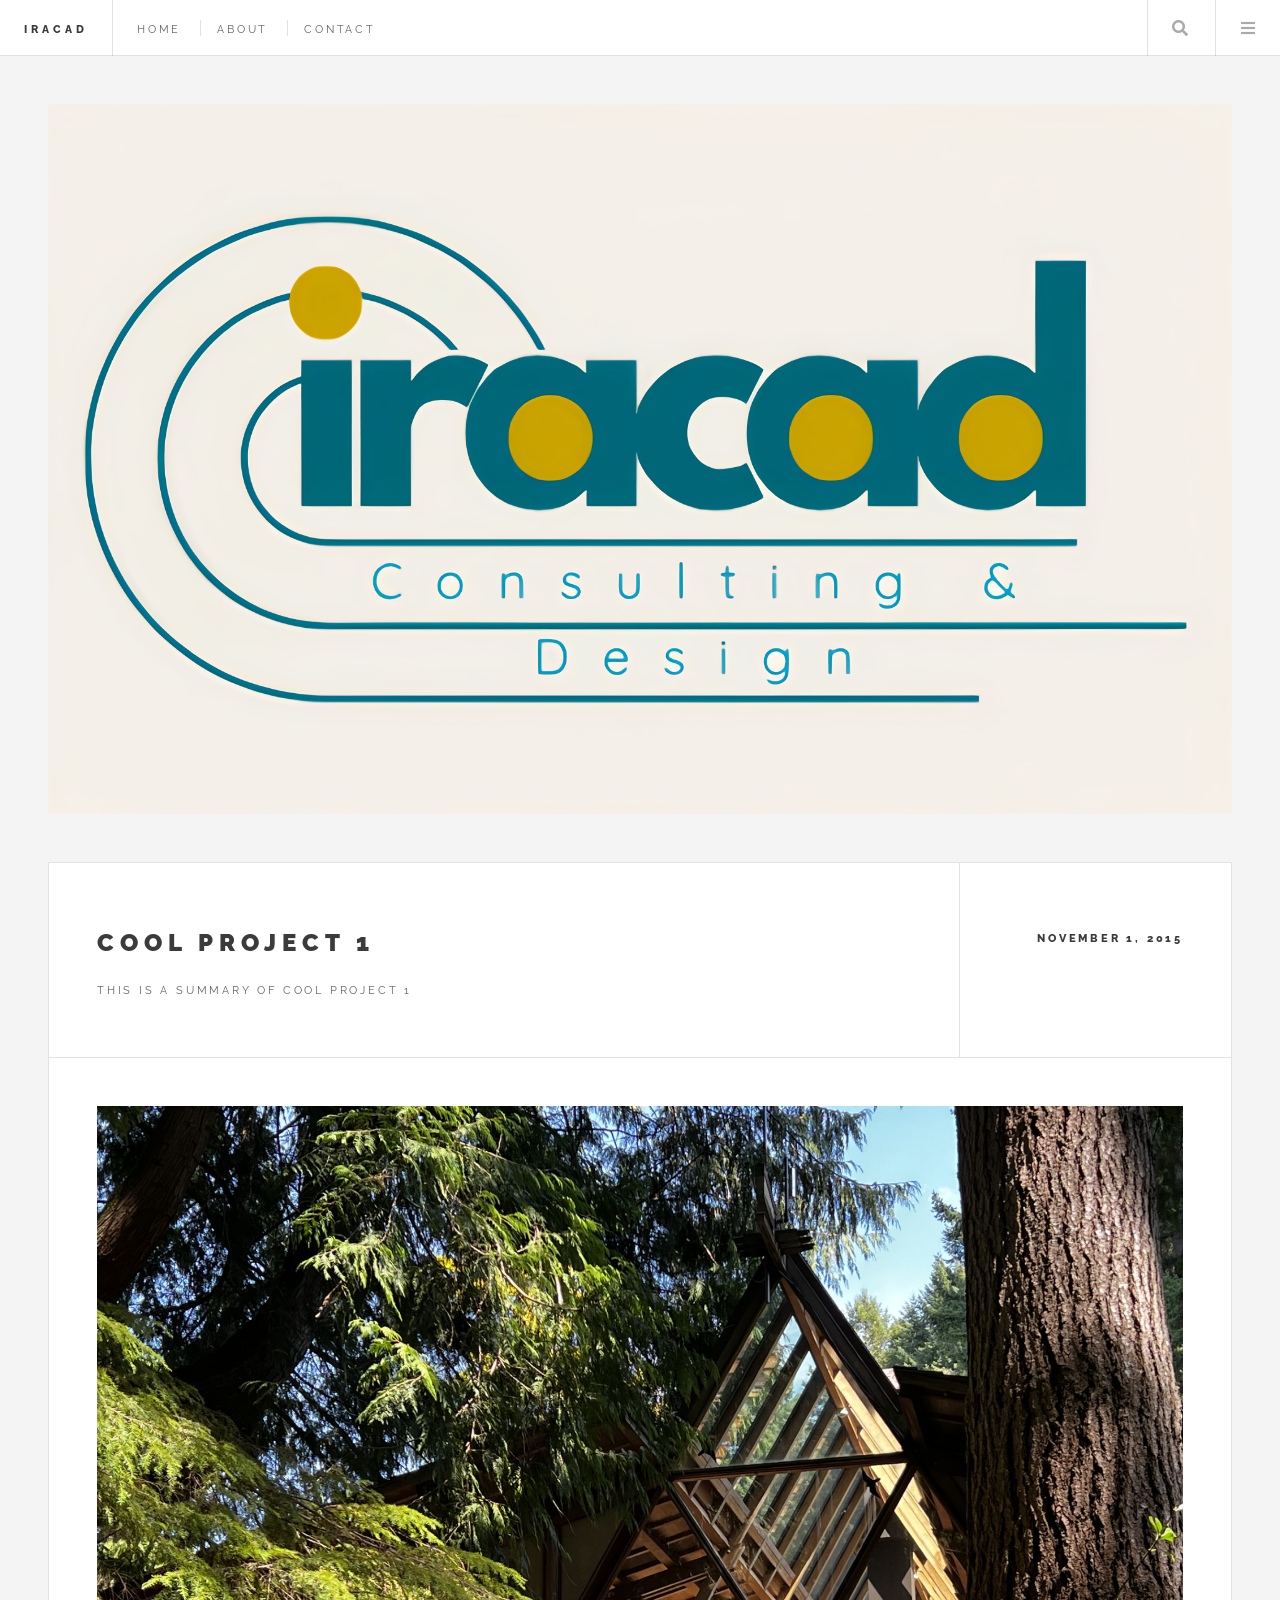
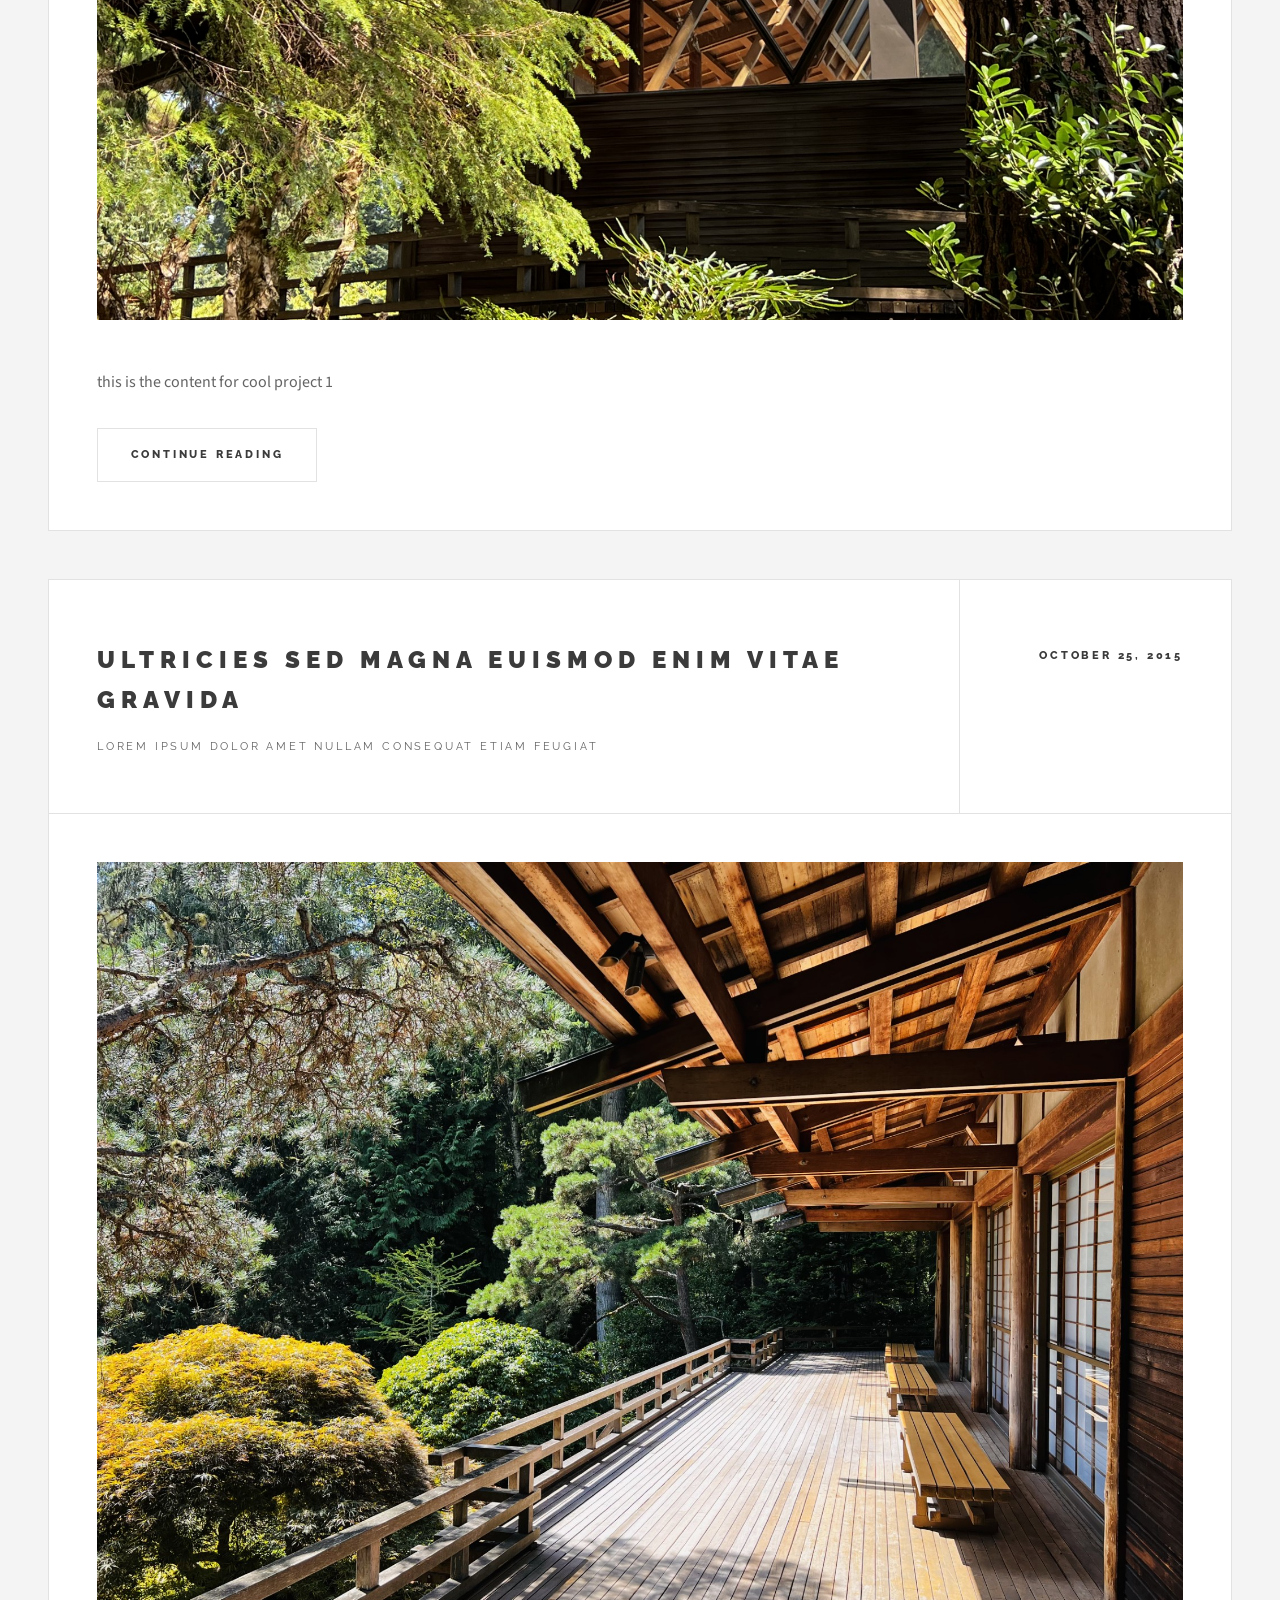
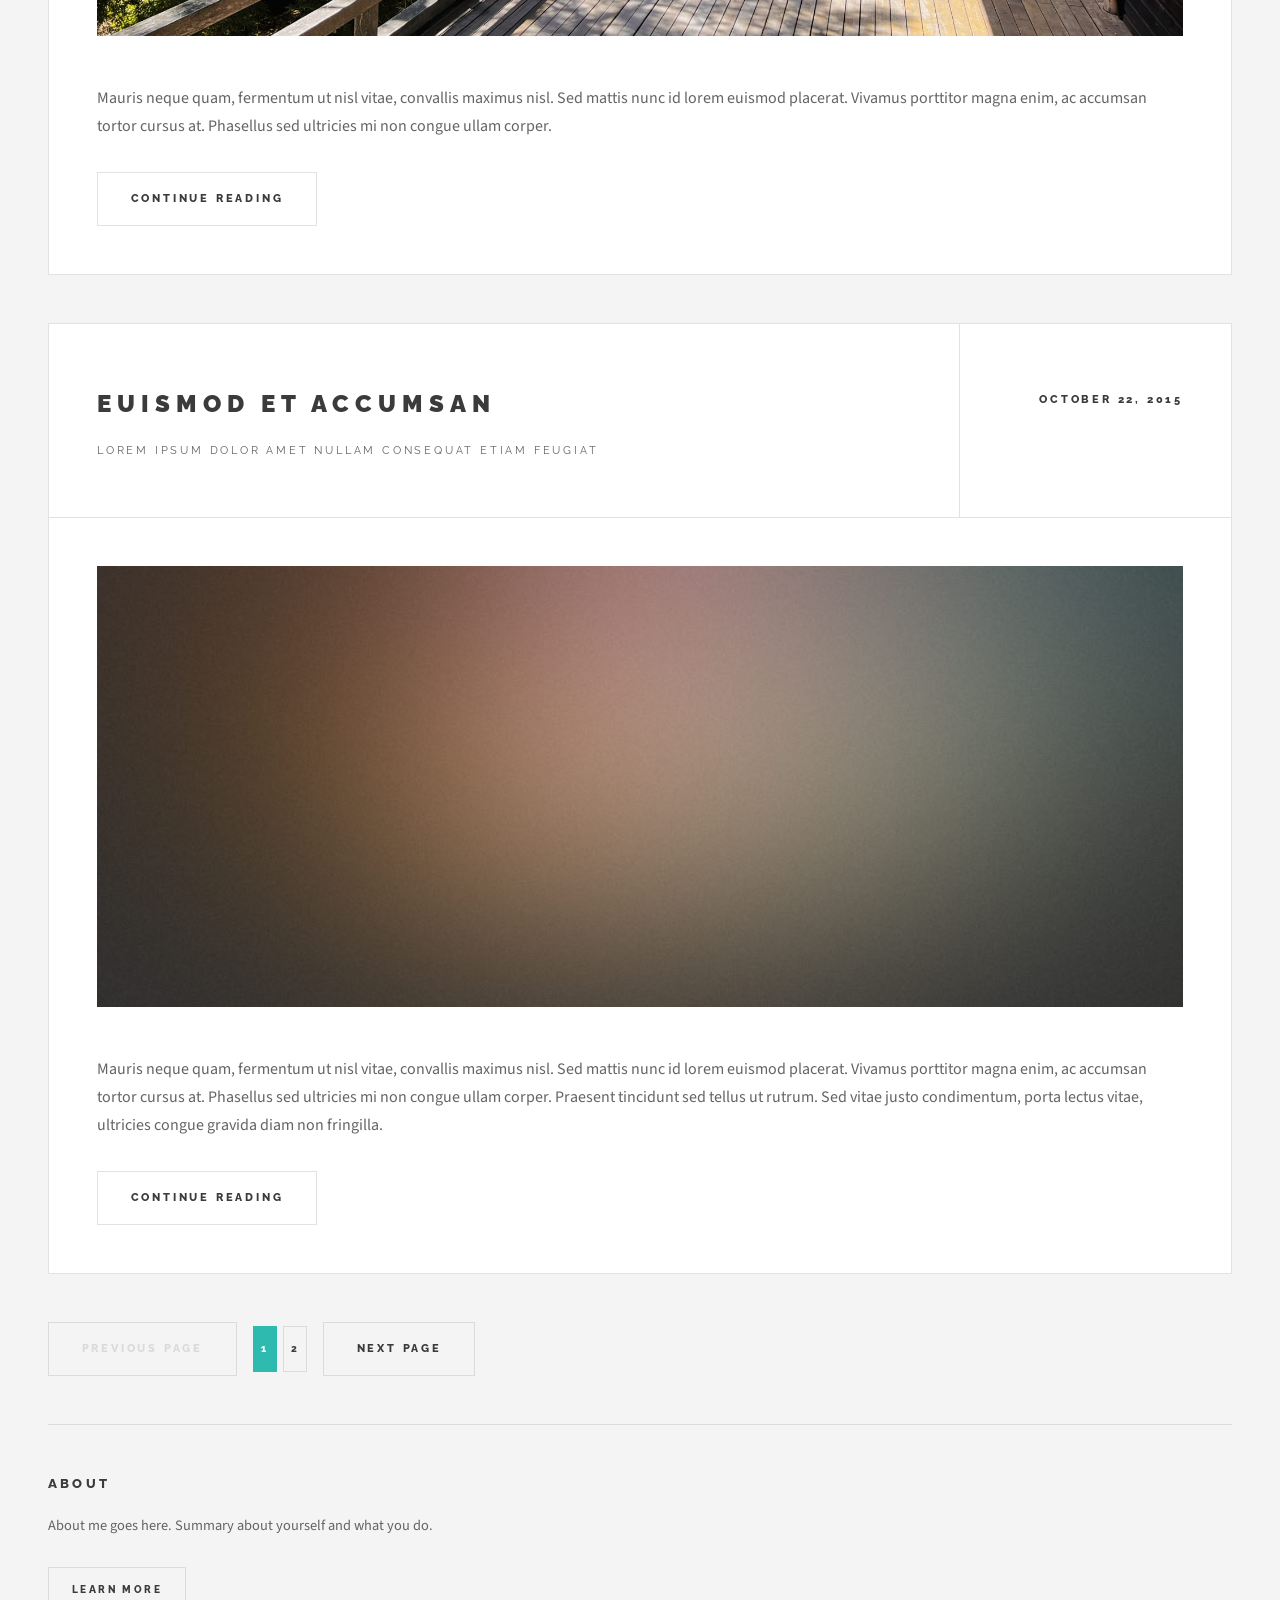
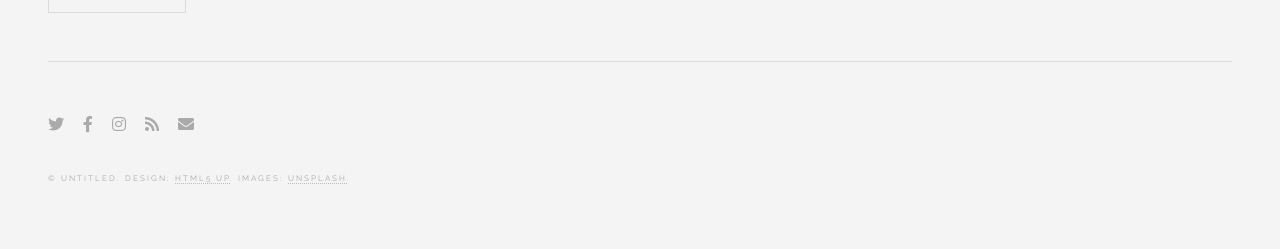
==== commit 8d675b16: "First rough draft" ====
--- a/index.html
+++ b/index.html
@@ -6,7 +6,7 @@
 -->
 <html>
 	<head>
-		<title>Future Imperfect by HTML5 UP</title>
+		<title>iracad Consulting & Design</title>
 		<meta charset="utf-8" />
 		<meta name="viewport" content="width=device-width, initial-scale=1, user-scalable=no" />
 		<link rel="stylesheet" href="assets/css/main.css" />
@@ -18,14 +18,12 @@
 
 				<!-- Header -->
 					<header id="header">
-						<h1><a href="index.html">Future Imperfect</a></h1>
+						<h1><a href="index.html">iracad</a></h1>
 						<nav class="links">
 							<ul>
-								<li><a href="#">Lorem</a></li>
-								<li><a href="#">Ipsum</a></li>
-								<li><a href="#">Feugiat</a></li>
-								<li><a href="#">Tempus</a></li>
-								<li><a href="#">Adipiscing</a></li>
+								<li><a href="index.html">Home</a></li>
+								<li><a href="about.html">About</a></li>
+								<li><a href="contact.html">Contact</a></li>
 							</ul>
 						</nav>
 						<nav class="main">
@@ -57,27 +55,21 @@
 							<section>
 								<ul class="links">
 									<li>
-										<a href="#">
-											<h3>Lorem ipsum</h3>
-											<p>Feugiat tempus veroeros dolor</p>
+										<a href="index.html">
+											<h3>Home</h3>
+											<p>Back to the main page</p>
 										</a>
 									</li>
 									<li>
-										<a href="#">
-											<h3>Dolor sit amet</h3>
-											<p>Sed vitae justo condimentum</p>
+										<a href="about.html">
+											<h3>About</h3>
+											<p>Learn more about this site</p>
 										</a>
 									</li>
 									<li>
-										<a href="#">
-											<h3>Feugiat veroeros</h3>
-											<p>Phasellus sed ultricies mi congue</p>
-										</a>
-									</li>
-									<li>
-										<a href="#">
-											<h3>Etiam sed consequat</h3>
-											<p>Porta lectus amet ultricies</p>
+										<a href="contact.html">
+											<h3>Contact</h3>
+											<p>Get in touch</p>
 										</a>
 									</li>
 								</ul>
@@ -95,401 +87,11 @@
 				<!-- Main -->
 					<div id="main">
 
-						<!-- Post -->
-							<article class="post">
-								<header>
-									<div class="title">
-										<h2><a href="single.html">Magna sed adipiscing</a></h2>
-										<p>Lorem ipsum dolor amet nullam consequat etiam feugiat</p>
-									</div>
-									<div class="meta">
-										<time class="published" datetime="2015-11-01">November 1, 2015</time>
-										<a href="#" class="author"><span class="name">Jane Doe</span><img src="images/avatar.jpg" alt="" /></a>
-									</div>
-								</header>
-								<a href="single.html" class="image featured"><img src="images/pic01.jpg" alt="" /></a>
-								<p>Mauris neque quam, fermentum ut nisl vitae, convallis maximus nisl. Sed mattis nunc id lorem euismod placerat. Vivamus porttitor magna enim, ac accumsan tortor cursus at. Phasellus sed ultricies mi non congue ullam corper. Praesent tincidunt sed tellus ut rutrum. Sed vitae justo condimentum, porta lectus vitae, ultricies congue gravida diam non fringilla.</p>
-								<footer>
-									<ul class="actions">
-										<li><a href="single.html" class="button large">Continue Reading</a></li>
-									</ul>
-									<ul class="stats">
-										<li><a href="#">General</a></li>
-										<li><a href="#" class="icon solid fa-heart">28</a></li>
-										<li><a href="#" class="icon solid fa-comment">128</a></li>
-									</ul>
-								</footer>
-							</article>
-
-						<!-- Post -->
-							<article class="post">
-								<header>
-									<div class="title">
-										<h2><a href="single.html">Ultricies sed magna euismod enim vitae gravida</a></h2>
-										<p>Lorem ipsum dolor amet nullam consequat etiam feugiat</p>
-									</div>
-									<div class="meta">
-										<time class="published" datetime="2015-10-25">October 25, 2015</time>
-										<a href="#" class="author"><span class="name">Jane Doe</span><img src="images/avatar.jpg" alt="" /></a>
-									</div>
-								</header>
-								<a href="single.html" class="image featured"><img src="images/pic02.jpg" alt="" /></a>
-								<p>Mauris neque quam, fermentum ut nisl vitae, convallis maximus nisl. Sed mattis nunc id lorem euismod placerat. Vivamus porttitor magna enim, ac accumsan tortor cursus at. Phasellus sed ultricies mi non congue ullam corper.</p>
-								<footer>
-									<ul class="actions">
-										<li><a href="single.html" class="button large">Continue Reading</a></li>
-									</ul>
-									<ul class="stats">
-										<li><a href="#">General</a></li>
-										<li><a href="#" class="icon solid fa-heart">28</a></li>
-										<li><a href="#" class="icon solid fa-comment">128</a></li>
-									</ul>
-								</footer>
-							</article>
-
-						<!-- Post -->
-							<article class="post">
-								<header>
-									<div class="title">
-										<h2><a href="single.html">Euismod et accumsan</a></h2>
-										<p>Lorem ipsum dolor amet nullam consequat etiam feugiat</p>
-									</div>
-									<div class="meta">
-										<time class="published" datetime="2015-10-22">October 22, 2015</time>
-										<a href="#" class="author"><span class="name">Jane Doe</span><img src="images/avatar.jpg" alt="" /></a>
-									</div>
-								</header>
-								<a href="single.html" class="image featured"><img src="images/pic03.jpg" alt="" /></a>
-								<p>Mauris neque quam, fermentum ut nisl vitae, convallis maximus nisl. Sed mattis nunc id lorem euismod placerat. Vivamus porttitor magna enim, ac accumsan tortor cursus at. Phasellus sed ultricies mi non congue ullam corper. Praesent tincidunt sed tellus ut rutrum. Sed vitae justo condimentum, porta lectus vitae, ultricies congue gravida diam non fringilla. Cras vehicula tellus eu ligula viverra, ac fringilla turpis suscipit. Quisque vestibulum rhoncus ligula.</p>
-								<footer>
-									<ul class="actions">
-										<li><a href="single.html" class="button large">Continue Reading</a></li>
-									</ul>
-									<ul class="stats">
-										<li><a href="#">General</a></li>
-										<li><a href="#" class="icon solid fa-heart">28</a></li>
-										<li><a href="#" class="icon solid fa-comment">128</a></li>
-									</ul>
-								</footer>
-							</article>
-
-						<!-- Post -->
-						<!--
-							<article class="post">
-								<header>
-									<div class="title">
-										<h2><a href="#">Elements</a></h2>
-										<p>Lorem ipsum dolor amet nullam consequat etiam feugiat</p>
-									</div>
-									<div class="meta">
-										<time class="published" datetime="2015-10-18">October 18, 2015</time>
-										<a href="#" class="author"><span class="name">Jane Doe</span><img src="images/avatar.jpg" alt="" /></a>
-									</div>
-								</header>
-
-								<section>
-									<h3>Text</h3>
-									<p>This is <b>bold</b> and this is <strong>strong</strong>. This is <i>italic</i> and this is <em>emphasized</em>.
-									This is <sup>superscript</sup> text and this is <sub>subscript</sub> text.
-									This is <u>underlined</u> and this is code: <code>for (;;) { ... }</code>. Finally, <a href="#">this is a link</a>.</p>
-									<hr />
-									<p>Nunc lacinia ante nunc ac lobortis. Interdum adipiscing gravida odio porttitor sem non mi integer non faucibus ornare mi ut ante amet placerat aliquet. Volutpat eu sed ante lacinia sapien lorem accumsan varius montes viverra nibh in adipiscing blandit tempus accumsan.</p>
-									<hr />
-									<h2>Heading Level 2</h2>
-									<h3>Heading Level 3</h3>
-									<h4>Heading Level 4</h4>
-									<hr />
-									<h4>Blockquote</h4>
-									<blockquote>Fringilla nisl. Donec accumsan interdum nisi, quis tincidunt felis sagittis eget tempus euismod. Vestibulum ante ipsum primis in faucibus vestibulum. Blandit adipiscing eu felis iaculis volutpat ac adipiscing accumsan faucibus. Vestibulum ante ipsum primis in faucibus lorem ipsum dolor sit amet nullam adipiscing eu felis.</blockquote>
-									<h4>Preformatted</h4>
-									<pre><code>i = 0;
-
-while (!deck.isInOrder()) {
-  print 'Iteration ' + i;
-  deck.shuffle();
-  i++;
-}
-
-print 'It took ' + i + ' iterations to sort the deck.';</code></pre>
-								</section>
-
-								<section>
-									<h3>Lists</h3>
-									<div class="row">
-										<div class="col-6 col-12-medium">
-											<h4>Unordered</h4>
-											<ul>
-												<li>Dolor pulvinar etiam.</li>
-												<li>Sagittis adipiscing.</li>
-												<li>Felis enim feugiat.</li>
-											</ul>
-											<h4>Alternate</h4>
-											<ul class="alt">
-												<li>Dolor pulvinar etiam.</li>
-												<li>Sagittis adipiscing.</li>
-												<li>Felis enim feugiat.</li>
-											</ul>
-										</div>
-										<div class="col-6 col-12-medium">
-											<h4>Ordered</h4>
-											<ol>
-												<li>Dolor pulvinar etiam.</li>
-												<li>Etiam vel felis viverra.</li>
-												<li>Felis enim feugiat.</li>
-												<li>Dolor pulvinar etiam.</li>
-												<li>Etiam vel felis lorem.</li>
-												<li>Felis enim et feugiat.</li>
-											</ol>
-											<h4>Icons</h4>
-											<ul class="icons">
-												<li><a href="#" class="icon brands fa-twitter"><span class="label">Twitter</span></a></li>
-												<li><a href="#" class="icon brands fa-facebook-f"><span class="label">Facebook</span></a></li>
-												<li><a href="#" class="icon brands fa-instagram"><span class="label">Instagram</span></a></li>
-												<li><a href="#" class="icon brands fa-github"><span class="label">Github</span></a></li>
-											</ul>
-										</div>
-									</div>
-									<h3>Actions</h3>
-									<div class="row">
-										<div class="col-6 col-12-medium">
-											<ul class="actions">
-												<li><a href="#" class="button">Default</a></li>
-												<li><a href="#" class="button">Default</a></li>
-												<li><a href="#" class="button">Default</a></li>
-											</ul>
-											<ul class="actions small">
-												<li><a href="#" class="button small">Small</a></li>
-												<li><a href="#" class="button small">Small</a></li>
-												<li><a href="#" class="button small">Small</a></li>
-											</ul>
-											<ul class="actions stacked">
-												<li><a href="#" class="button">Default</a></li>
-												<li><a href="#" class="button">Default</a></li>
-												<li><a href="#" class="button">Default</a></li>
-											</ul>
-											<ul class="actions stacked">
-												<li><a href="#" class="button small">Small</a></li>
-												<li><a href="#" class="button small">Small</a></li>
-												<li><a href="#" class="button small">Small</a></li>
-											</ul>
-										</div>
-										<div class="col-6 col-12-medium">
-											<ul class="actions stacked">
-												<li><a href="#" class="button fit">Default</a></li>
-												<li><a href="#" class="button fit">Default</a></li>
-											</ul>
-											<ul class="actions stacked">
-												<li><a href="#" class="button small fit">Small</a></li>
-												<li><a href="#" class="button small fit">Small</a></li>
-											</ul>
-										</div>
-									</div>
-								</section>
-
-								<section>
-									<h3>Table</h3>
-									<h4>Default</h4>
-									<div class="table-wrapper">
-										<table>
-											<thead>
-												<tr>
-													<th>Name</th>
-													<th>Description</th>
-													<th>Price</th>
-												</tr>
-											</thead>
-											<tbody>
-												<tr>
-													<td>Item One</td>
-													<td>Ante turpis integer aliquet porttitor.</td>
-													<td>29.99</td>
-												</tr>
-												<tr>
-													<td>Item Two</td>
-													<td>Vis ac commodo adipiscing arcu aliquet.</td>
-													<td>19.99</td>
-												</tr>
-												<tr>
-													<td>Item Three</td>
-													<td> Morbi faucibus arcu accumsan lorem.</td>
-													<td>29.99</td>
-												</tr>
-												<tr>
-													<td>Item Four</td>
-													<td>Vitae integer tempus condimentum.</td>
-													<td>19.99</td>
-												</tr>
-												<tr>
-													<td>Item Five</td>
-													<td>Ante turpis integer aliquet porttitor.</td>
-													<td>29.99</td>
-												</tr>
-											</tbody>
-											<tfoot>
-												<tr>
-													<td colspan="2"></td>
-													<td>100.00</td>
-												</tr>
-											</tfoot>
-										</table>
-									</div>
-
-									<h4>Alternate</h4>
-									<div class="table-wrapper">
-										<table class="alt">
-											<thead>
-												<tr>
-													<th>Name</th>
-													<th>Description</th>
-													<th>Price</th>
-												</tr>
-											</thead>
-											<tbody>
-												<tr>
-													<td>Item One</td>
-													<td>Ante turpis integer aliquet porttitor.</td>
-													<td>29.99</td>
-												</tr>
-												<tr>
-													<td>Item Two</td>
-													<td>Vis ac commodo adipiscing arcu aliquet.</td>
-													<td>19.99</td>
-												</tr>
-												<tr>
-													<td>Item Three</td>
-													<td> Morbi faucibus arcu accumsan lorem.</td>
-													<td>29.99</td>
-												</tr>
-												<tr>
-													<td>Item Four</td>
-													<td>Vitae integer tempus condimentum.</td>
-													<td>19.99</td>
-												</tr>
-												<tr>
-													<td>Item Five</td>
-													<td>Ante turpis integer aliquet porttitor.</td>
-													<td>29.99</td>
-												</tr>
-											</tbody>
-											<tfoot>
-												<tr>
-													<td colspan="2"></td>
-													<td>100.00</td>
-												</tr>
-											</tfoot>
-										</table>
-									</div>
-								</section>
-
-								<section>
-									<h3>Buttons</h3>
-									<ul class="actions">
-										<li><a href="#" class="button large">Large</a></li>
-										<li><a href="#" class="button">Default</a></li>
-										<li><a href="#" class="button small">Small</a></li>
-									</ul>
-									<ul class="actions fit">
-										<li><a href="#" class="button fit">Fit</a></li>
-										<li><a href="#" class="button fit">Fit</a></li>
-										<li><a href="#" class="button fit">Fit</a></li>
-									</ul>
-									<ul class="actions fit small">
-										<li><a href="#" class="button fit small">Fit + Small</a></li>
-										<li><a href="#" class="button fit small">Fit + Small</a></li>
-										<li><a href="#" class="button fit small">Fit + Small</a></li>
-									</ul>
-									<ul class="actions">
-										<li><a href="#" class="button icon solid fa-download">Icon</a></li>
-										<li><a href="#" class="button icon solid fa-upload">Icon</a></li>
-										<li><a href="#" class="button icon solid fa-save">Icon</a></li>
-									</ul>
-									<ul class="actions">
-										<li><span class="button disabled">Disabled</span></li>
-										<li><span class="button disabled icon solid fa-download">Disabled</span></li>
-									</ul>
-								</section>
-
-								<section>
-									<h3>Form</h3>
-									<form method="post" action="#">
-										<div class="row gtr-uniform">
-											<div class="col-6 col-12-xsmall">
-												<input type="text" name="demo-name" id="demo-name" value="" placeholder="Name" />
-											</div>
-											<div class="col-6 col-12-xsmall">
-												<input type="email" name="demo-email" id="demo-email" value="" placeholder="Email" />
-											</div>
-											<div class="col-12">
-												<select name="demo-category" id="demo-category">
-													<option value="">- Category -</option>
-													<option value="1">Manufacturing</option>
-													<option value="1">Shipping</option>
-													<option value="1">Administration</option>
-													<option value="1">Human Resources</option>
-												</select>
-											</div>
-											<div class="col-4 col-12-small">
-												<input type="radio" id="demo-priority-low" name="demo-priority" checked>
-												<label for="demo-priority-low">Low</label>
-											</div>
-											<div class="col-4 col-12-small">
-												<input type="radio" id="demo-priority-normal" name="demo-priority">
-												<label for="demo-priority-normal">Normal</label>
-											</div>
-											<div class="col-4 col-12-small">
-												<input type="radio" id="demo-priority-high" name="demo-priority">
-												<label for="demo-priority-high">High</label>
-											</div>
-											<div class="col-6 col-12-small">
-												<input type="checkbox" id="demo-copy" name="demo-copy">
-												<label for="demo-copy">Email me a copy</label>
-											</div>
-											<div class="col-6 col-12-small">
-												<input type="checkbox" id="demo-human" name="demo-human" checked>
-												<label for="demo-human">Not a robot</label>
-											</div>
-											<div class="col-12">
-												<textarea name="demo-message" id="demo-message" placeholder="Enter your message" rows="6"></textarea>
-											</div>
-											<div class="col-12">
-												<ul class="actions">
-													<li><input type="submit" value="Send Message" /></li>
-													<li><input type="reset" value="Reset" /></li>
-												</ul>
-											</div>
-										</div>
-									</form>
-								</section>
-
-								<section>
-									<h3>Image</h3>
-									<h4>Fit</h4>
-									<div class="box alt">
-										<div class="row gtr-uniform">
-											<div class="col-12"><span class="image fit"><img src="images/pic02.jpg" alt="" /></span></div>
-											<div class="col-4"><span class="image fit"><img src="images/pic04.jpg" alt="" /></span></div>
-											<div class="col-4"><span class="image fit"><img src="images/pic05.jpg" alt="" /></span></div>
-											<div class="col-4"><span class="image fit"><img src="images/pic06.jpg" alt="" /></span></div>
-											<div class="col-4"><span class="image fit"><img src="images/pic06.jpg" alt="" /></span></div>
-											<div class="col-4"><span class="image fit"><img src="images/pic04.jpg" alt="" /></span></div>
-											<div class="col-4"><span class="image fit"><img src="images/pic05.jpg" alt="" /></span></div>
-											<div class="col-4"><span class="image fit"><img src="images/pic05.jpg" alt="" /></span></div>
-											<div class="col-4"><span class="image fit"><img src="images/pic06.jpg" alt="" /></span></div>
-											<div class="col-4"><span class="image fit"><img src="images/pic04.jpg" alt="" /></span></div>
-										</div>
-									</div>
-									<h4>Left &amp; Right</h4>
-									<p><span class="image left"><img src="images/pic07.jpg" alt="" /></span>Fringilla nisl. Donec accumsan interdum nisi, quis tincidunt felis sagittis eget. tempus euismod. Vestibulum ante ipsum primis in faucibus vestibulum. Blandit adipiscing eu felis iaculis volutpat ac adipiscing accumsan eu faucibus. Integer ac pellentesque praesent tincidunt felis sagittis eget. tempus euismod. Vestibulum ante ipsum primis in faucibus vestibulum. Blandit adipiscing eu felis iaculis volutpat ac adipiscing accumsan eu faucibus. Integer ac pellentesque praesent. Donec accumsan interdum nisi, quis tincidunt felis sagittis eget. tempus euismod. Vestibulum ante ipsum primis in faucibus vestibulum. Blandit adipiscing eu felis iaculis volutpat ac adipiscing accumsan eu faucibus. Integer ac pellentesque praesent tincidunt felis sagittis eget. tempus euismod. Vestibulum ante ipsum primis in faucibus vestibulum. Blandit adipiscing eu felis iaculis volutpat ac adipiscing accumsan eu faucibus. Integer ac pellentesque praesent. Blandit adipiscing eu felis iaculis volutpat ac adipiscing accumsan eu faucibus. Integer ac pellentesque praesent tincidunt felis sagittis eget. tempus euismod. Vestibulum ante ipsum primis in faucibus vestibulum. Blandit adipiscing eu felis iaculis volutpat ac adipiscing accumsan eu faucibus. Integer ac pellentesque praesent.</p>
-									<p><span class="image right"><img src="images/pic04.jpg" alt="" /></span>Fringilla nisl. Donec accumsan interdum nisi, quis tincidunt felis sagittis eget. tempus euismod. Vestibulum ante ipsum primis in faucibus vestibulum. Blandit adipiscing eu felis iaculis volutpat ac adipiscing accumsan eu faucibus. Integer ac pellentesque praesent tincidunt felis sagittis eget. tempus euismod. Vestibulum ante ipsum primis in faucibus vestibulum. Blandit adipiscing eu felis iaculis volutpat ac adipiscing accumsan eu faucibus. Integer ac pellentesque praesent. Donec accumsan interdum nisi, quis tincidunt felis sagittis eget. tempus euismod. Vestibulum ante ipsum primis in faucibus vestibulum. Blandit adipiscing eu felis iaculis volutpat ac adipiscing accumsan eu faucibus. Integer ac pellentesque praesent tincidunt felis sagittis eget. tempus euismod. Vestibulum ante ipsum primis in faucibus vestibulum. Blandit adipiscing eu felis iaculis volutpat ac adipiscing accumsan eu faucibus. Integer ac pellentesque praesent. Blandit adipiscing eu felis iaculis volutpat ac adipiscing accumsan eu faucibus. Integer ac pellentesque praesent tincidunt felis sagittis eget. tempus euismod. Vestibulum ante ipsum primis in faucibus vestibulum. Blandit adipiscing eu felis iaculis volutpat ac adipiscing accumsan eu faucibus. Integer ac pellentesque praesent.</p>
-								</section>
-
-							</article>
-						-->
-
 						<!-- Pagination -->
 							<ul class="actions pagination">
-								<li><a href="" class="disabled button large previous">Previous Page</a></li>
-								<li><a href="#" class="button large next">Next Page</a></li>
+								<li><a id="prev-page" href="#" class="disabled button large previous">Previous Page</a></li>
+								<li id="page-numbers"></li>
+								<li><a id="next-page" href="#" class="button large next">Next Page</a></li>
 							</ul>
 
 					</div>
@@ -499,19 +101,20 @@
 
 						<!-- Intro -->
 							<section id="intro">
-								<a href="#" class="logo"><img src="images/logo.jpg" alt="" /></a>
+								<a href="#" class="logo"><img src="images/logo-big.jpg" alt="" /></a>
 								<header>
-									<h2>Future Imperfect</h2>
-									<p>Another fine responsive site template by <a href="http://html5up.net">HTML5 UP</a></p>
+									<h2></h2>
+									
+									<!-- <p>Another fine responsive site template by <a href="http://html5up.net">HTML5 UP</a></p> -->
 								</header>
 							</section>
 
 						<!-- Mini Posts -->
-							<section>
-								<div class="mini-posts">
+							<!-- <section>
+								<div class="mini-posts"> -->
 
 									<!-- Mini Post -->
-										<article class="mini-post">
+										<!-- <article class="mini-post">
 											<header>
 												<h3><a href="single.html">Vitae sed condimentum</a></h3>
 												<time class="published" datetime="2015-10-20">October 20, 2015</time>
@@ -519,42 +122,11 @@
 											</header>
 											<a href="single.html" class="image"><img src="images/pic04.jpg" alt="" /></a>
 										</article>
-
-									<!-- Mini Post -->
-										<article class="mini-post">
-											<header>
-												<h3><a href="single.html">Rutrum neque accumsan</a></h3>
-												<time class="published" datetime="2015-10-19">October 19, 2015</time>
-												<a href="#" class="author"><img src="images/avatar.jpg" alt="" /></a>
-											</header>
-											<a href="single.html" class="image"><img src="images/pic05.jpg" alt="" /></a>
-										</article>
-
-									<!-- Mini Post -->
-										<article class="mini-post">
-											<header>
-												<h3><a href="single.html">Odio congue mattis</a></h3>
-												<time class="published" datetime="2015-10-18">October 18, 2015</time>
-												<a href="#" class="author"><img src="images/avatar.jpg" alt="" /></a>
-											</header>
-											<a href="single.html" class="image"><img src="images/pic06.jpg" alt="" /></a>
-										</article>
-
-									<!-- Mini Post -->
-										<article class="mini-post">
-											<header>
-												<h3><a href="single.html">Enim nisl veroeros</a></h3>
-												<time class="published" datetime="2015-10-17">October 17, 2015</time>
-												<a href="#" class="author"><img src="images/avatar.jpg" alt="" /></a>
-											</header>
-											<a href="single.html" class="image"><img src="images/pic07.jpg" alt="" /></a>
-										</article>
-
 								</div>
-							</section>
+							</section> -->
 
 						<!-- Posts List -->
-							<section>
+							<!-- <section>
 								<ul class="posts">
 									<li>
 										<article>
@@ -565,51 +137,15 @@
 											<a href="single.html" class="image"><img src="images/pic08.jpg" alt="" /></a>
 										</article>
 									</li>
-									<li>
-										<article>
-											<header>
-												<h3><a href="single.html">Convallis maximus nisl mattis nunc id lorem</a></h3>
-												<time class="published" datetime="2015-10-15">October 15, 2015</time>
-											</header>
-											<a href="single.html" class="image"><img src="images/pic09.jpg" alt="" /></a>
-										</article>
-									</li>
-									<li>
-										<article>
-											<header>
-												<h3><a href="single.html">Euismod amet placerat vivamus porttitor</a></h3>
-												<time class="published" datetime="2015-10-10">October 10, 2015</time>
-											</header>
-											<a href="single.html" class="image"><img src="images/pic10.jpg" alt="" /></a>
-										</article>
-									</li>
-									<li>
-										<article>
-											<header>
-												<h3><a href="single.html">Magna enim accumsan tortor cursus ultricies</a></h3>
-												<time class="published" datetime="2015-10-08">October 8, 2015</time>
-											</header>
-											<a href="single.html" class="image"><img src="images/pic11.jpg" alt="" /></a>
-										</article>
-									</li>
-									<li>
-										<article>
-											<header>
-												<h3><a href="single.html">Congue ullam corper lorem ipsum dolor</a></h3>
-												<time class="published" datetime="2015-10-06">October 7, 2015</time>
-											</header>
-											<a href="single.html" class="image"><img src="images/pic12.jpg" alt="" /></a>
-										</article>
-									</li>
 								</ul>
-							</section>
+							</section> -->
 
 						<!-- About -->
 							<section class="blurb">
 								<h2>About</h2>
-								<p>Mauris neque quam, fermentum ut nisl vitae, convallis maximus nisl. Sed mattis nunc id lorem euismod amet placerat. Vivamus porttitor magna enim, ac accumsan tortor cursus at phasellus sed ultricies.</p>
+								<p>About me goes here. Summary about yourself and what you do.</p>
 								<ul class="actions">
-									<li><a href="#" class="button">Learn More</a></li>
+									<li><a href="about.html" class="button">Learn More</a></li>
 								</ul>
 							</section>
 
@@ -634,6 +170,7 @@
 			<script src="assets/js/browser.min.js"></script>
 			<script src="assets/js/breakpoints.min.js"></script>
 			<script src="assets/js/util.js"></script>
+			<script src="assets/js/posts.js"></script>
 			<script src="assets/js/main.js"></script>
 
 	</body>
--- a/assets/css/main.css
+++ b/assets/css/main.css
@@ -3413,18 +3413,15 @@
 
 	#intro .logo {
 		border-bottom: 0;
-		display: inline-block;
+		display: block;
 		margin: 0 0 1em 0;
 		overflow: hidden;
 		position: relative;
-		width: 4em;
+		width: 100%;
 	}
 
 		#intro .logo:before {
-			background-image: url("data:image/svg+xml;charset=utf8,%3Csvg xmlns='http://www.w3.org/2000/svg' width='100px' height='100px' viewBox='0 0 100 100' preserveAspectRatio='none' zoomAndPan='disable'%3E%3Cpolygon points='0,0 100,0 100,25 50,0 0,25' style='fill:%23f4f4f4' /%3E%3Cpolygon points='0,100 100,100 100,75 50,100 0,75' style='fill:%23f4f4f4' /%3E%3C/svg%3E");
-			background-position: top left;
-			background-repeat: no-repeat;
-			background-size: 100% 100%;
+			display: none;
 			content: '';
 			display: block;
 			height: 100%;
@@ -3436,8 +3433,9 @@
 
 		#intro .logo img {
 			display: block;
-			margin-left: -0.25em;
-			width: 4.5em;
+			margin-left: 0;
+			width: 100%;
+			height: auto;
 		}
 
 	#intro header h2 {
@@ -3608,4 +3606,31 @@
 				padding: 1.5em;
 			}
 
-		}+		}
+
+/* PDF embed */
+.pdf-embed {
+	display: block;
+	width: 100%;
+	height: 800px;
+	border: 0;
+	margin-bottom: 2em;
+}
+
+/* Pagination page numbers */
+#page-numbers {
+	display: flex;
+	align-items: center;
+	gap: 0.4em;
+}
+
+#page-numbers .button {
+	min-width: 2.5em;
+	padding: 0 0.75em;
+}
+
+#page-numbers .button.active {
+	background-color: #2ebaae;
+	box-shadow: inset 0 0 0 1px #2ebaae;
+	color: #ffffff !important;
+}
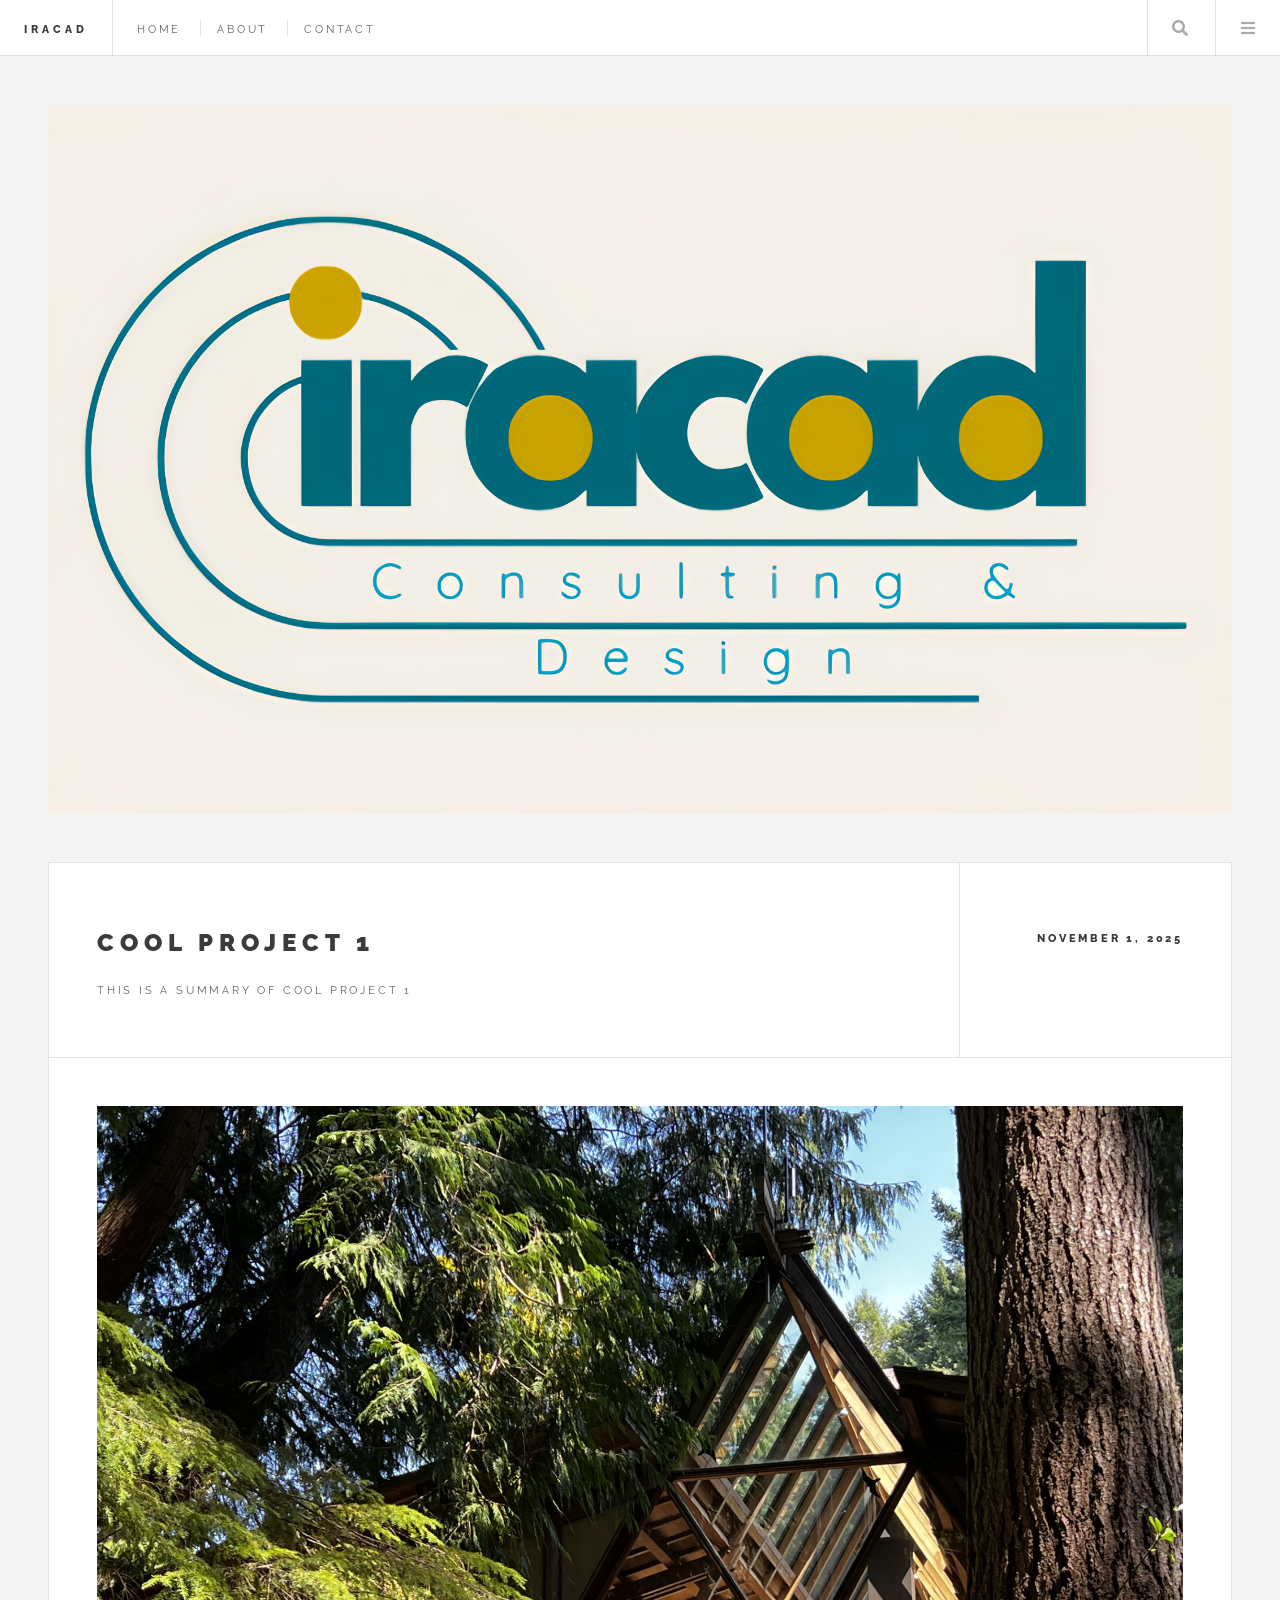
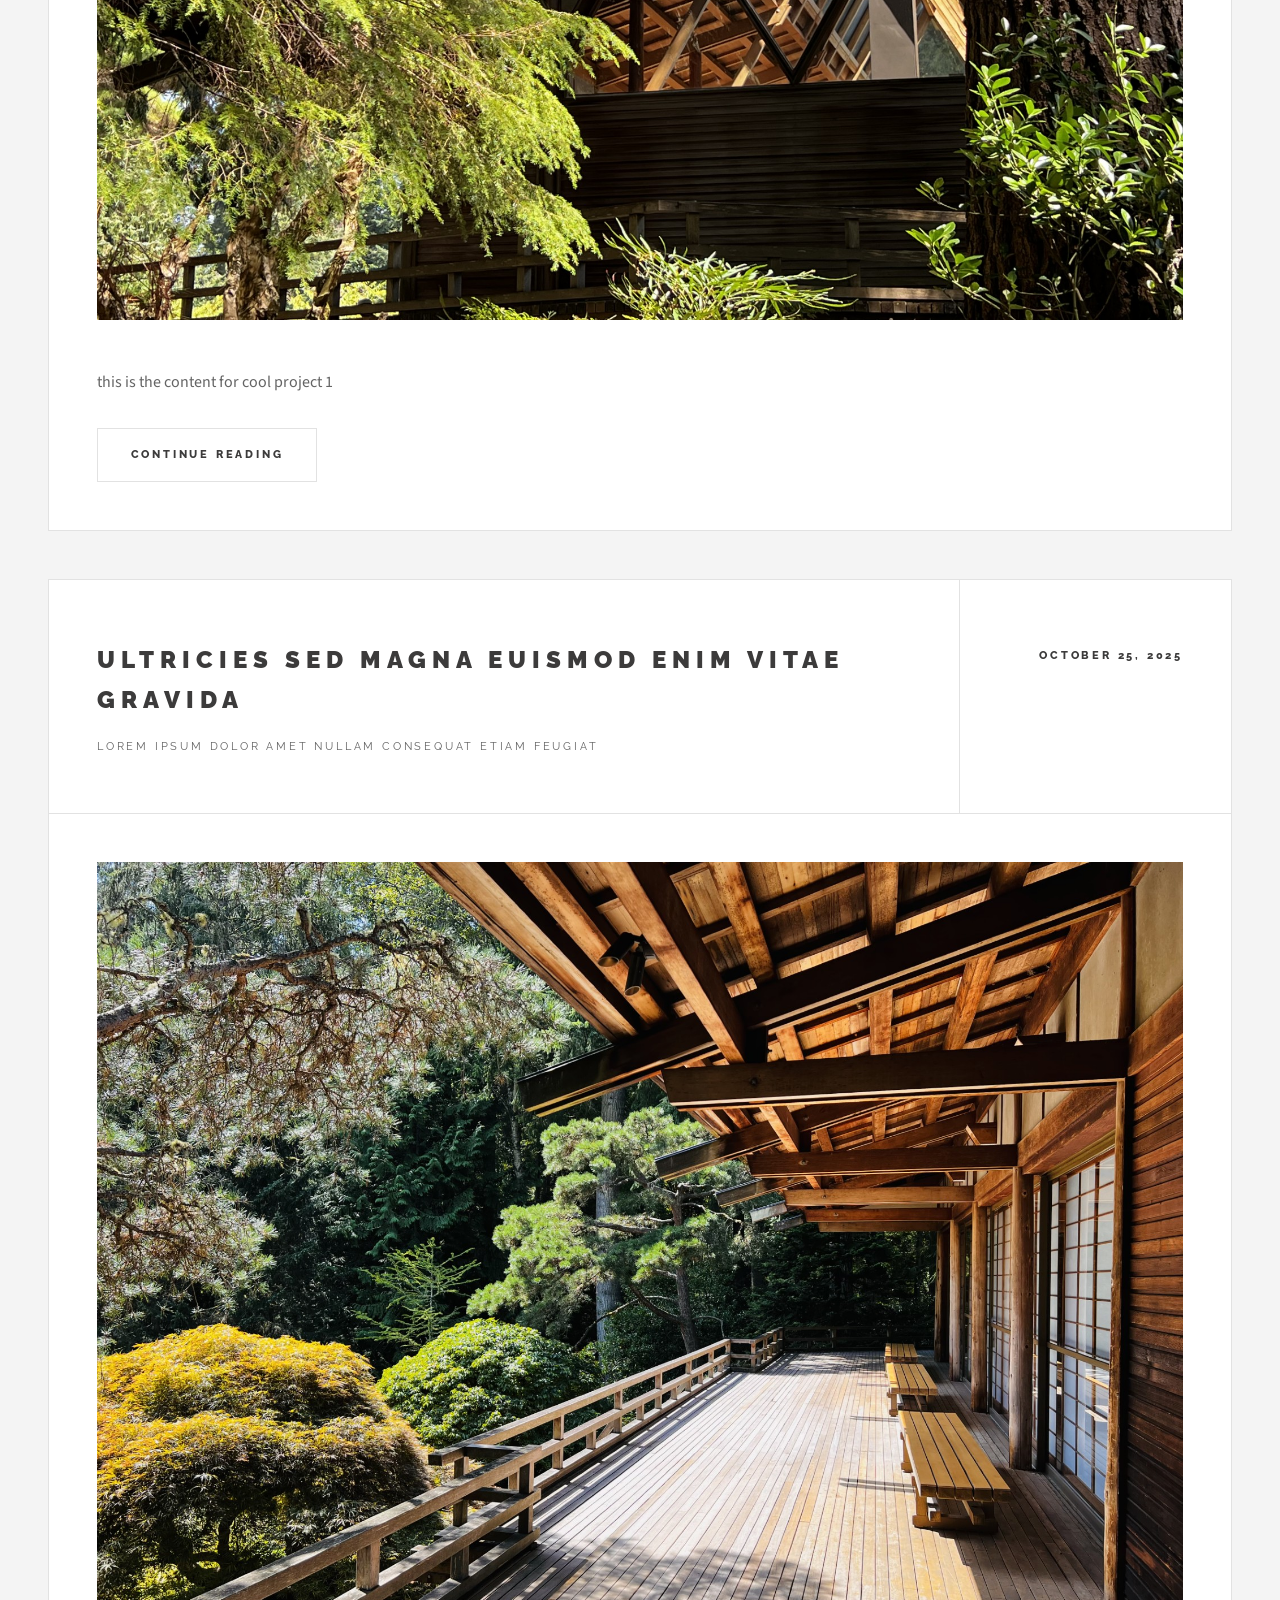
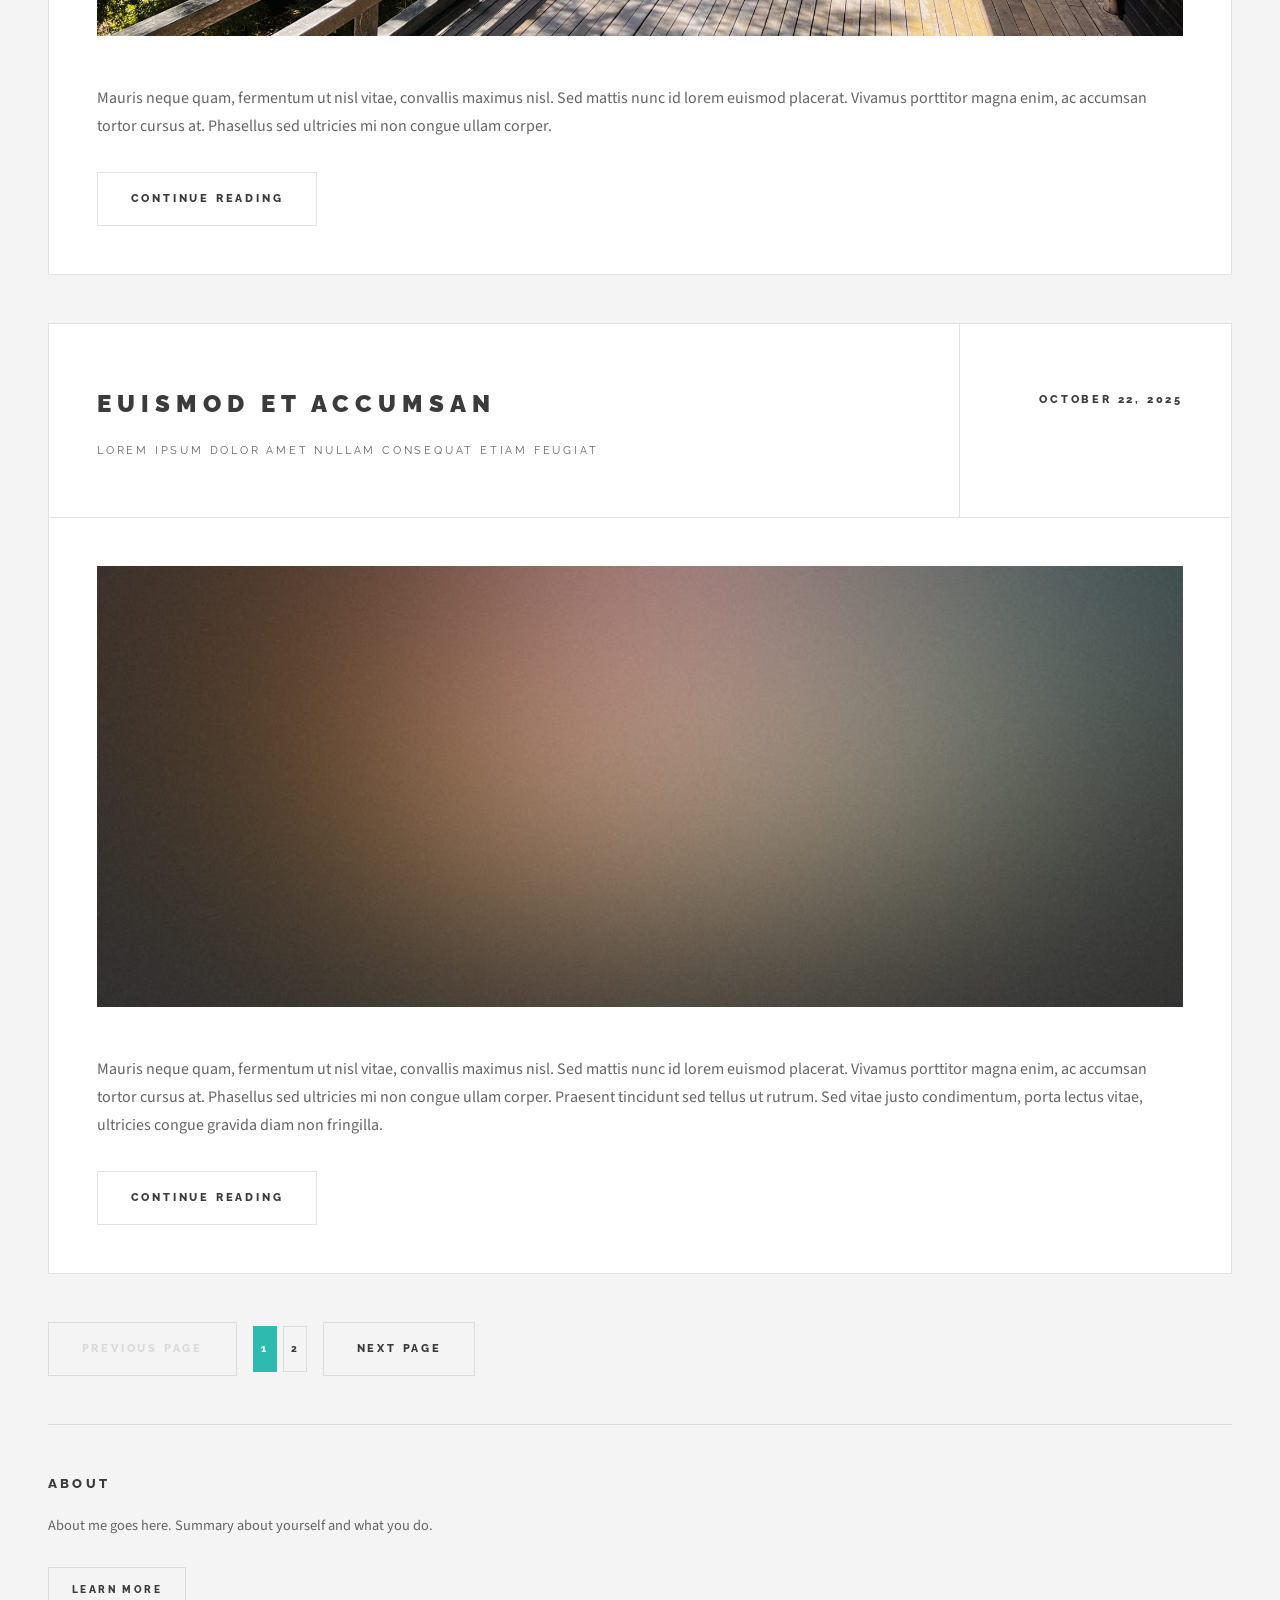
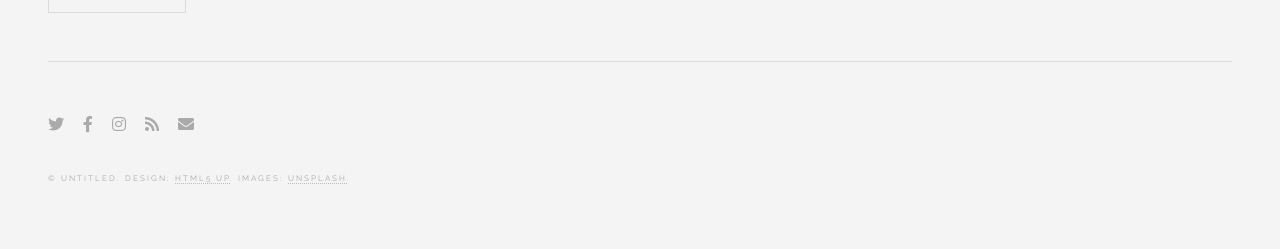
==== commit f691dd10: "Updating headers, title, automated dates" ====
--- a/index.html
+++ b/index.html
@@ -6,7 +6,7 @@
 -->
 <html>
 	<head>
-		<title>iracad Consulting & Design</title>
+		<title></title>
 		<meta charset="utf-8" />
 		<meta name="viewport" content="width=device-width, initial-scale=1, user-scalable=no" />
 		<link rel="stylesheet" href="assets/css/main.css" />
@@ -16,73 +16,7 @@
 		<!-- Wrapper -->
 			<div id="wrapper">
 
-				<!-- Header -->
-					<header id="header">
-						<h1><a href="index.html">iracad</a></h1>
-						<nav class="links">
-							<ul>
-								<li><a href="index.html">Home</a></li>
-								<li><a href="about.html">About</a></li>
-								<li><a href="contact.html">Contact</a></li>
-							</ul>
-						</nav>
-						<nav class="main">
-							<ul>
-								<li class="search">
-									<a class="fa-search" href="#search">Search</a>
-									<form id="search" method="get" action="#">
-										<input type="text" name="query" placeholder="Search" />
-									</form>
-								</li>
-								<li class="menu">
-									<a class="fa-bars" href="#menu">Menu</a>
-								</li>
-							</ul>
-						</nav>
-					</header>
-
-				<!-- Menu -->
-					<section id="menu">
-
-						<!-- Search -->
-							<section>
-								<form class="search" method="get" action="#">
-									<input type="text" name="query" placeholder="Search" />
-								</form>
-							</section>
-
-						<!-- Links -->
-							<section>
-								<ul class="links">
-									<li>
-										<a href="index.html">
-											<h3>Home</h3>
-											<p>Back to the main page</p>
-										</a>
-									</li>
-									<li>
-										<a href="about.html">
-											<h3>About</h3>
-											<p>Learn more about this site</p>
-										</a>
-									</li>
-									<li>
-										<a href="contact.html">
-											<h3>Contact</h3>
-											<p>Get in touch</p>
-										</a>
-									</li>
-								</ul>
-							</section>
-
-						<!-- Actions -->
-							<section>
-								<ul class="actions stacked">
-									<li><a href="#" class="button large fit">Log In</a></li>
-								</ul>
-							</section>
-
-					</section>
+				<div id="site-header"></div>
 
 				<!-- Main -->
 					<div id="main">
@@ -170,6 +104,7 @@
 			<script src="assets/js/browser.min.js"></script>
 			<script src="assets/js/breakpoints.min.js"></script>
 			<script src="assets/js/util.js"></script>
+			<script src="assets/js/components.js"></script>
 			<script src="assets/js/posts.js"></script>
 			<script src="assets/js/main.js"></script>
 
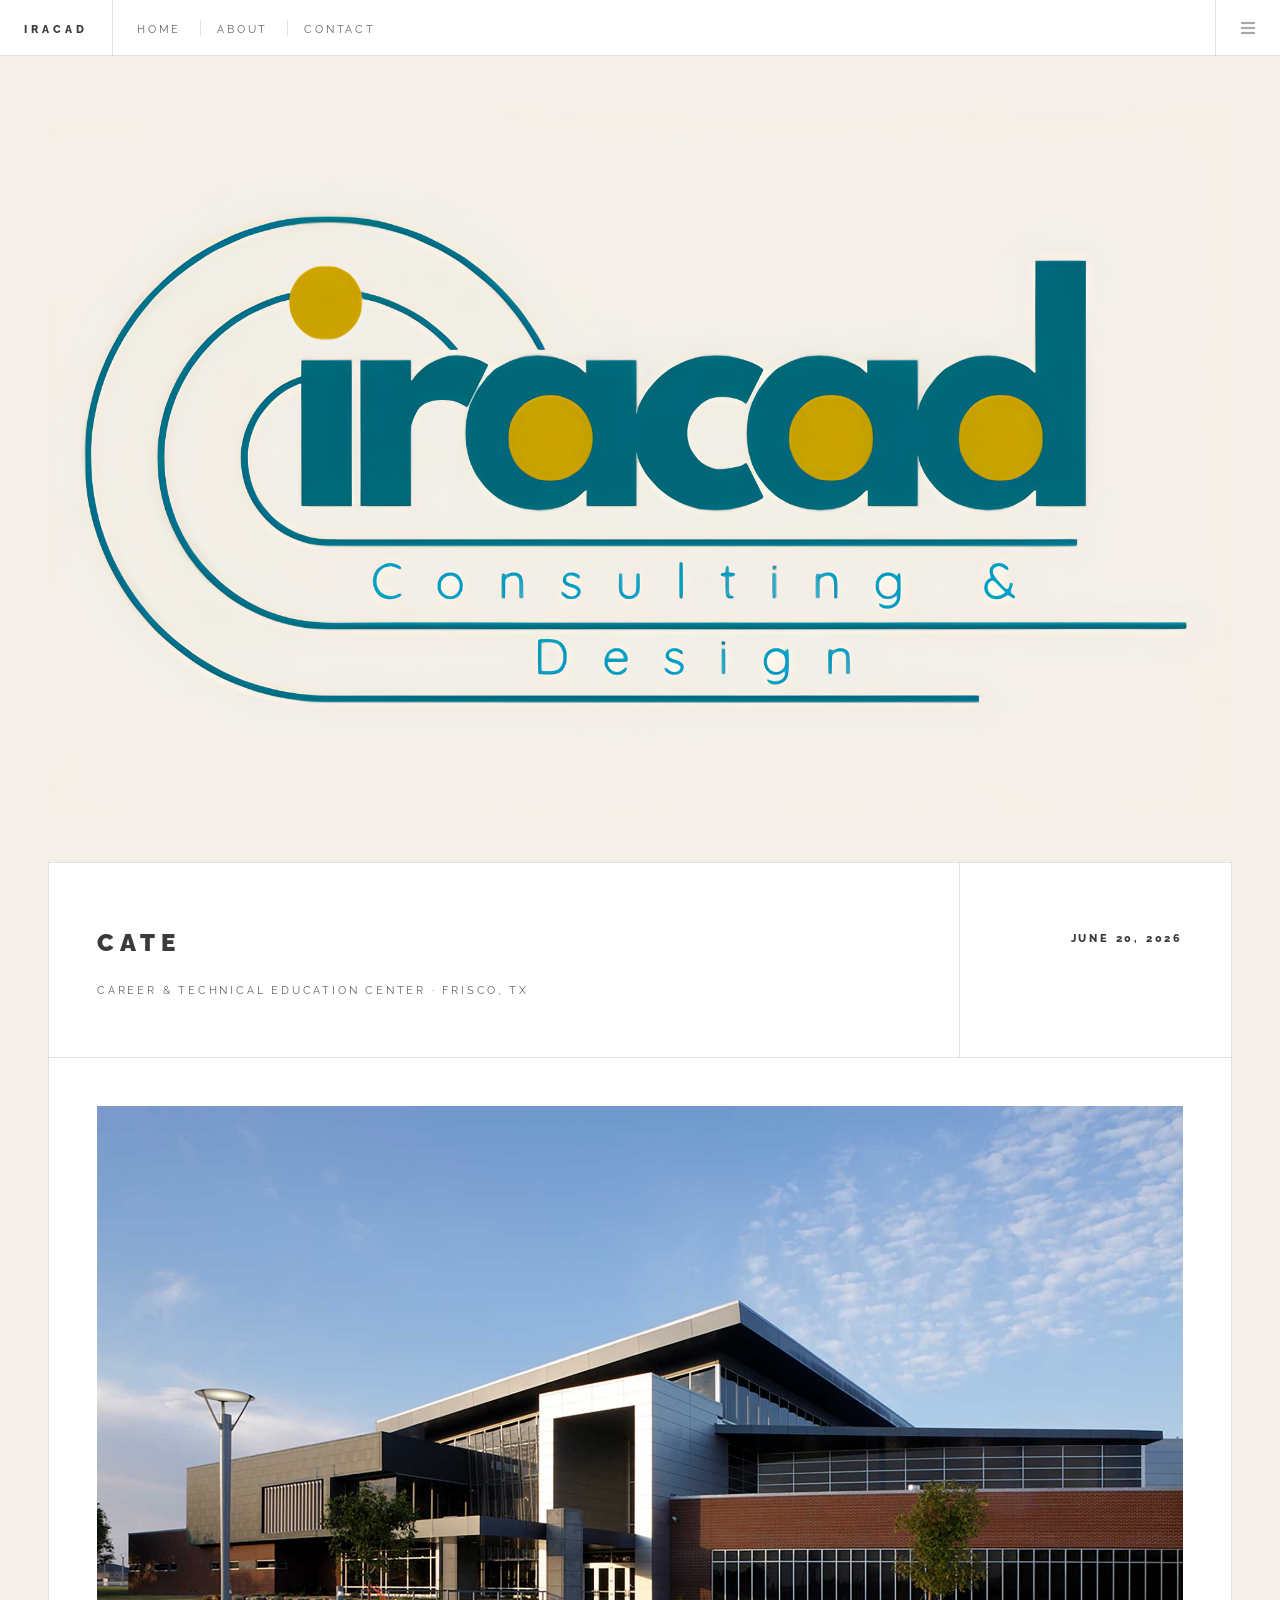
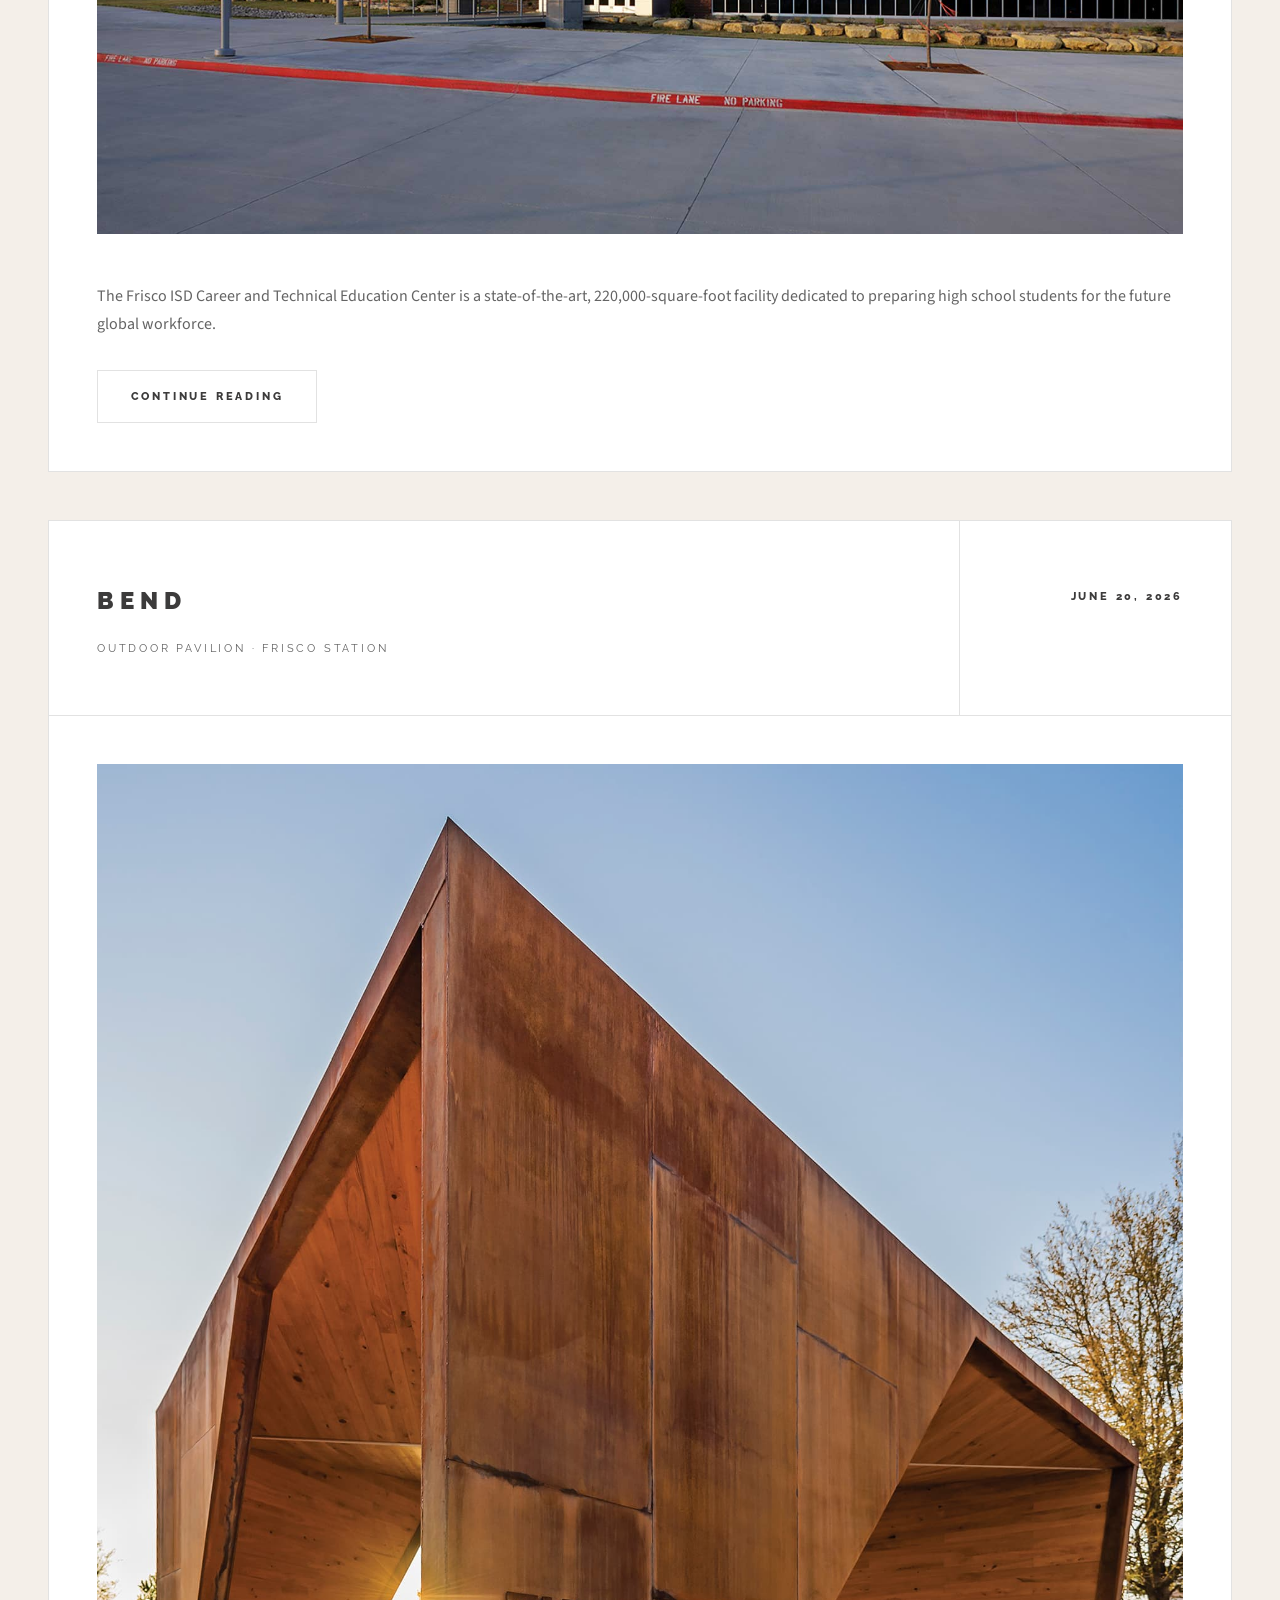
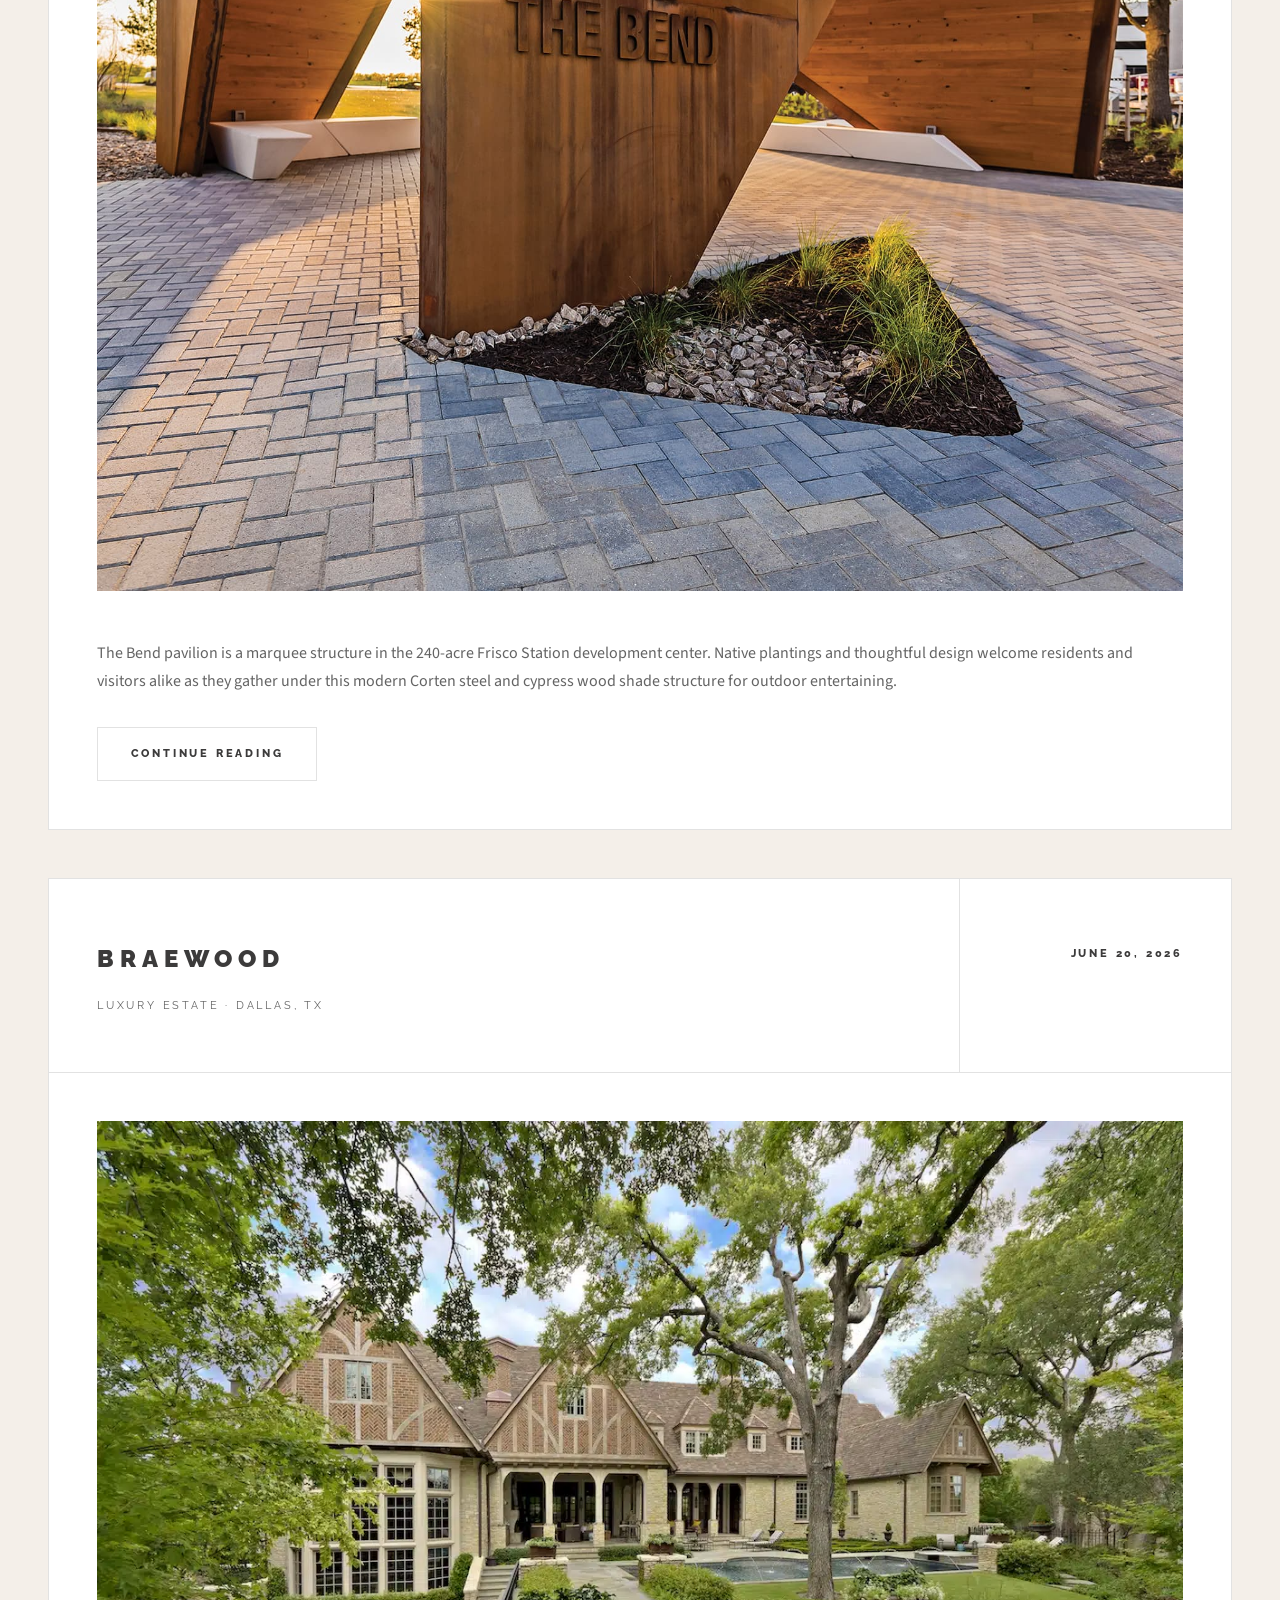
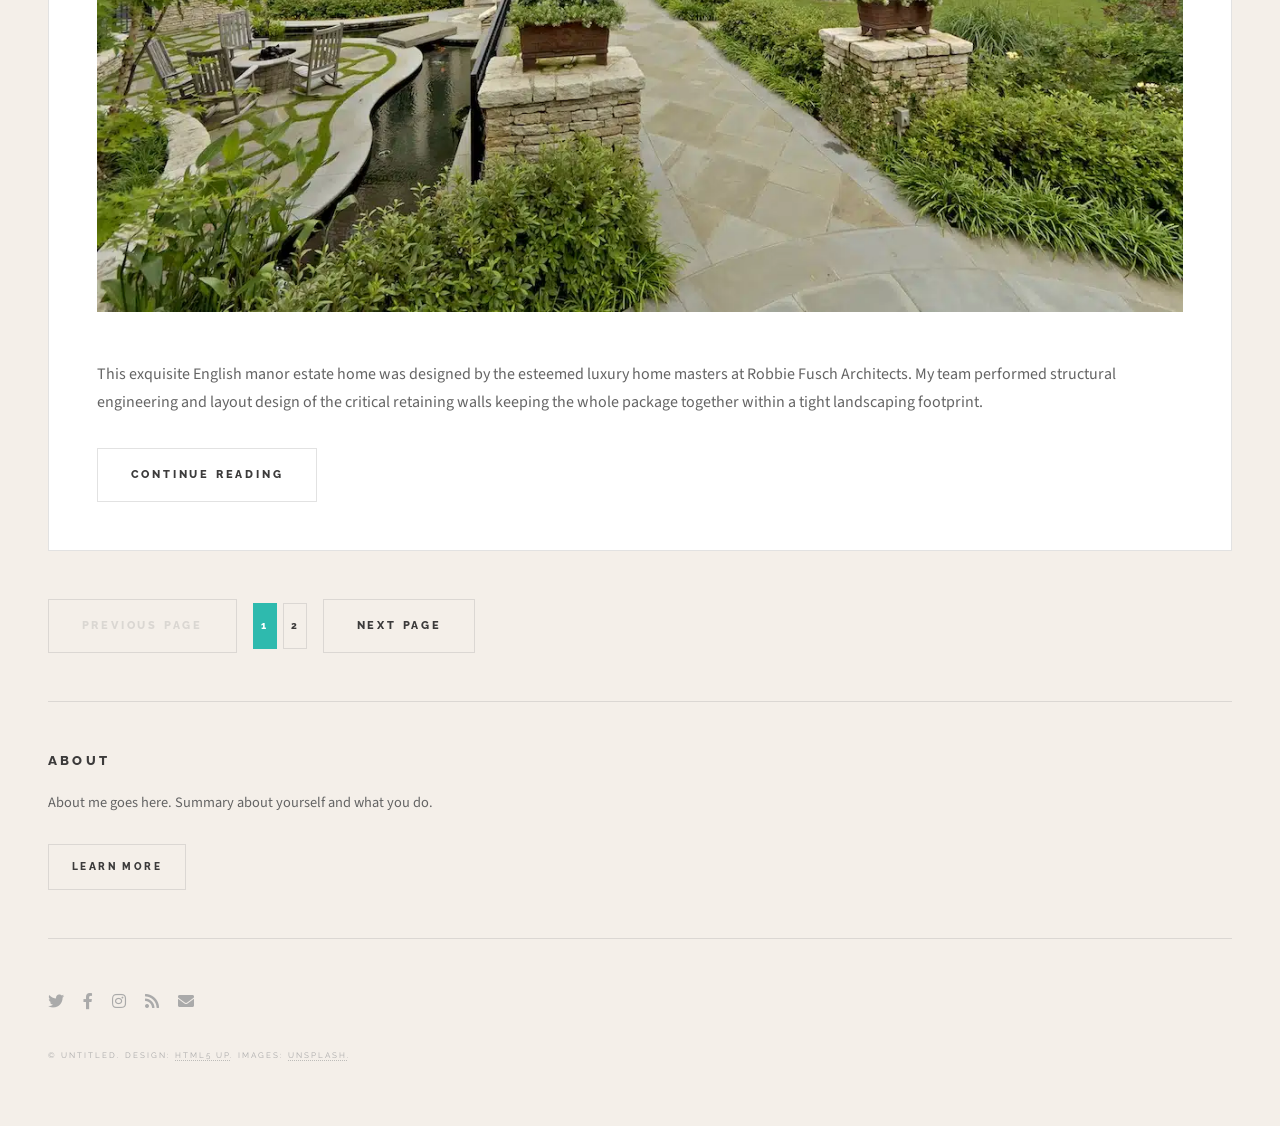
==== commit f1ecfec2: "Adding content" ====
--- a/index.html
+++ b/index.html
@@ -11,7 +11,7 @@
 		<meta name="viewport" content="width=device-width, initial-scale=1, user-scalable=no" />
 		<link rel="stylesheet" href="assets/css/main.css" />
 	</head>
-	<body class="is-preload">
+	<body class="is-preload" style="background-color: #f4efe9">
 
 		<!-- Wrapper -->
 			<div id="wrapper">
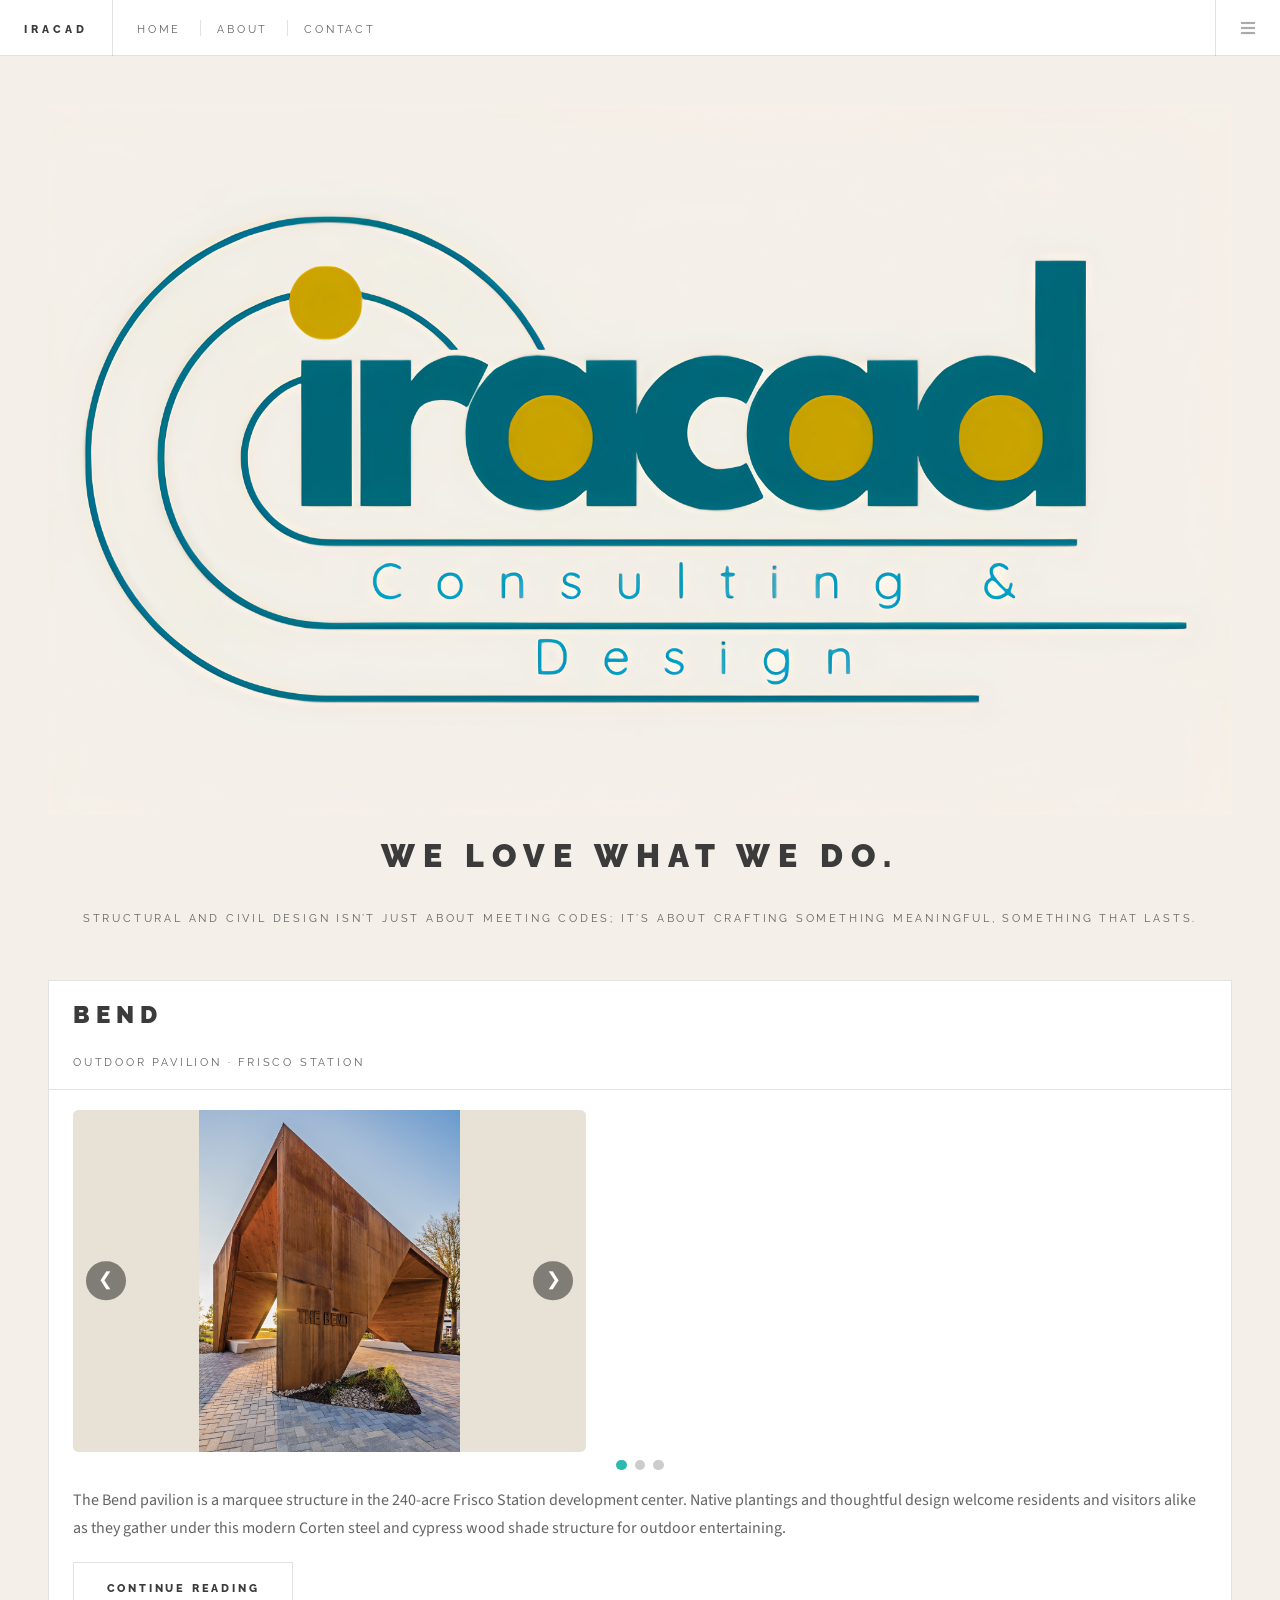
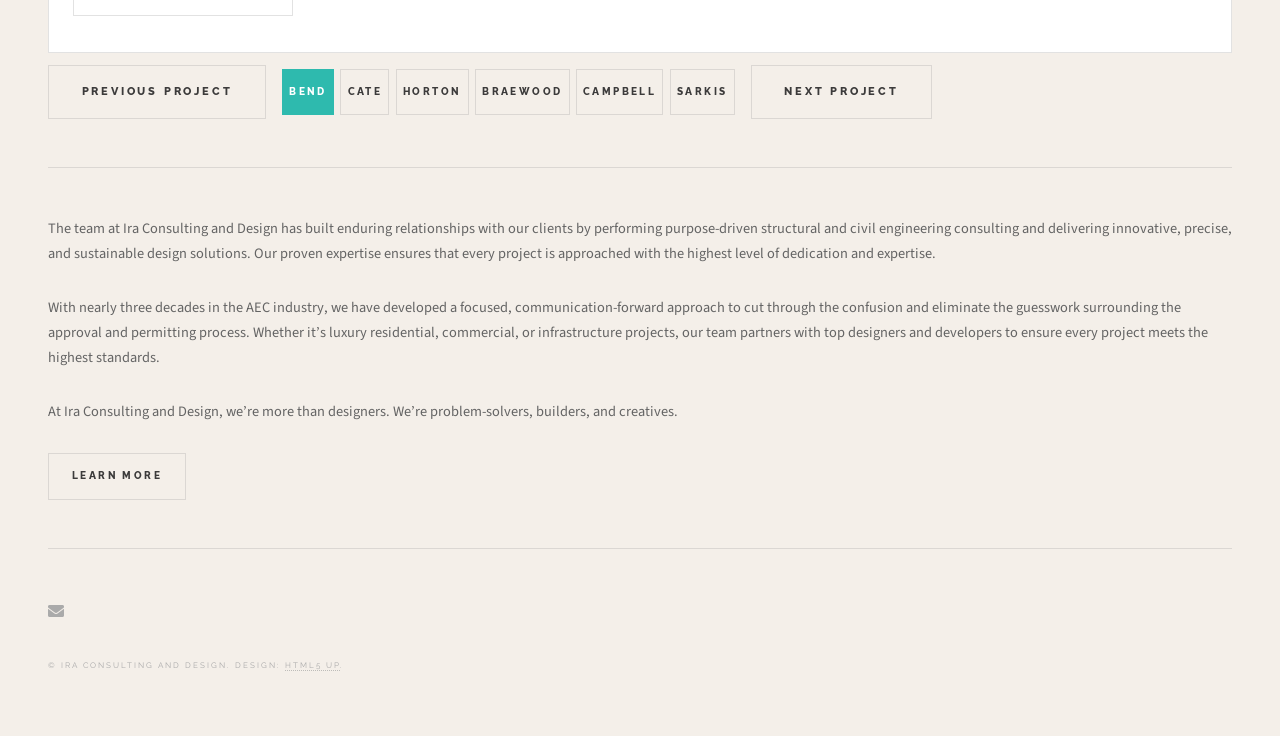
==== commit dad081ad: "Revised website with new changes" ====
--- a/index.html
+++ b/index.html
@@ -23,9 +23,9 @@
 
 						<!-- Pagination -->
 							<ul class="actions pagination">
-								<li><a id="prev-page" href="#" class="disabled button large previous">Previous Page</a></li>
+								<li><a id="prev-page" href="#" class="button large previous">Previous Project</a></li>
 								<li id="page-numbers"></li>
-								<li><a id="next-page" href="#" class="button large next">Next Page</a></li>
+								<li><a id="next-page" href="#" class="button large next">Next Project</a></li>
 							</ul>
 
 					</div>
@@ -37,9 +37,8 @@
 							<section id="intro">
 								<a href="#" class="logo"><img src="images/logo-big.jpg" alt="" /></a>
 								<header>
-									<h2></h2>
-									
-									<!-- <p>Another fine responsive site template by <a href="http://html5up.net">HTML5 UP</a></p> -->
+									<h2>We love what we do.</h2>
+									<p>Structural and civil design isn&rsquo;t just about meeting codes; it&rsquo;s about crafting something meaningful, something that lasts.</p>
 								</header>
 							</section>
 
@@ -76,8 +75,9 @@
 
 						<!-- About -->
 							<section class="blurb">
-								<h2>About</h2>
-								<p>About me goes here. Summary about yourself and what you do.</p>
+								<p>The team at Ira Consulting and Design has built enduring relationships with our clients by performing purpose-driven structural and civil engineering consulting and delivering innovative, precise, and sustainable design solutions. Our proven expertise ensures that every project is approached with the highest level of dedication and expertise.</p>
+								<p>With nearly three decades in the AEC industry, we have developed a focused, communication-forward approach to cut through the confusion and eliminate the guesswork surrounding the approval and permitting process. Whether it&rsquo;s luxury residential, commercial, or infrastructure projects, our team partners with top designers and developers to ensure every project meets the highest standards.</p>
+								<p>At Ira Consulting and Design, we&rsquo;re more than designers. We&rsquo;re problem-solvers, builders, and creatives.</p>
 								<ul class="actions">
 									<li><a href="about.html" class="button">Learn More</a></li>
 								</ul>
@@ -86,13 +86,9 @@
 						<!-- Footer -->
 							<section id="footer">
 								<ul class="icons">
-									<li><a href="#" class="icon brands fa-twitter"><span class="label">Twitter</span></a></li>
-									<li><a href="#" class="icon brands fa-facebook-f"><span class="label">Facebook</span></a></li>
-									<li><a href="#" class="icon brands fa-instagram"><span class="label">Instagram</span></a></li>
-									<li><a href="#" class="icon solid fa-rss"><span class="label">RSS</span></a></li>
-									<li><a href="#" class="icon solid fa-envelope"><span class="label">Email</span></a></li>
+									<li><a href="mailto:ira@iracad.com" class="icon solid fa-envelope"><span class="label">Email</span></a></li>
 								</ul>
-								<p class="copyright">&copy; Untitled. Design: <a href="http://html5up.net">HTML5 UP</a>. Images: <a href="http://unsplash.com">Unsplash</a>.</p>
+								<p class="copyright">&copy; Ira Consulting and Design. Design: <a href="http://html5up.net">HTML5 UP</a>.</p>
 							</section>
 
 					</section>
--- a/assets/css/main.css
+++ b/assets/css/main.css
@@ -3617,11 +3617,220 @@
 	margin-bottom: 2em;
 }
 
+/* Project image gallery */
+.gallery {
+	margin: 0 0 2em 0;
+}
+
+.gallery .gallery-frame {
+	position: relative;
+	aspect-ratio: 3 / 2;
+	overflow: hidden;
+	border-radius: 0.35em;
+	background: #e8e1d6;
+}
+
+.gallery .gallery-slide {
+	position: absolute;
+	top: 0;
+	left: 0;
+	width: 100%;
+	height: 100%;
+	object-fit: contain;
+	opacity: 0;
+	transition: opacity 0.4s ease;
+	pointer-events: none;
+}
+
+.gallery .gallery-slide.active {
+	opacity: 1;
+	pointer-events: auto;
+}
+
+.gallery .gallery-nav {
+	position: absolute;
+	top: 50%;
+	transform: translateY(-50%);
+	width: 2.25em;
+	height: 2.25em;
+	display: flex;
+	align-items: center;
+	justify-content: center;
+	background: rgba(0, 0, 0, 0.45);
+	border-radius: 50%;
+	border-bottom: 0;
+	color: #ffffff !important;
+	font-size: 1.1em;
+	text-decoration: none;
+	z-index: 1;
+}
+
+.gallery .gallery-nav:hover {
+	background: rgba(0, 0, 0, 0.7);
+}
+
+.gallery .gallery-prev {
+	left: 0.75em;
+}
+
+.gallery .gallery-next {
+	right: 0.75em;
+}
+
+.gallery .gallery-dots {
+	display: flex;
+	justify-content: center;
+	gap: 0.5em;
+	margin-top: 0.75em;
+}
+
+.gallery .gallery-dot {
+	width: 0.65em;
+	height: 0.65em;
+	border-radius: 50%;
+	border-bottom: 0;
+	background: rgba(0, 0, 0, 0.2);
+}
+
+.gallery .gallery-dot.active {
+	background: #2ebaae;
+}
+
+/* Wider layout with a slimmer sidebar on desktop */
+@media screen and (min-width: 1281px) {
+
+	#wrapper {
+		width: 100%;
+		max-width: 110em;
+		padding: 1.5em 3em 3em 3em;
+	}
+
+	#sidebar {
+		min-width: 16em;
+		width: 16em;
+		margin-right: 2.5em;
+	}
+
+	#sidebar > * {
+		margin: 1.5em 0 0 0;
+		padding: 1.5em 0 0 0;
+	}
+
+	#intro .logo {
+		max-width: 13em;
+	}
+
+	#intro header h2 {
+		font-size: 1.4em;
+	}
+
+	#intro header p {
+		font-size: 0.7em;
+	}
+
+	#sidebar .blurb {
+		font-size: 0.85em;
+	}
+
+}
+
+/* Compact project cards: keep each project + pagination within one screen */
+article.post {
+	scroll-margin-top: 5em;
+}
+
+.post.project-card {
+	padding: 1.5em 1.5em 0.25em 1.5em;
+	margin: 0 0 0.75em 0;
+}
+
+.post.project-card > header {
+	left: -1.5em;
+	width: calc(100% + 3em);
+	margin: -1.5em 0 1.25em 0;
+}
+
+.post.project-card > header .title {
+	padding: 0.9em 1.5em 0.8em 1.5em;
+}
+
+.post.project-card .gallery {
+	margin-bottom: 1em;
+}
+
+.post.project-card .gallery .gallery-frame {
+	max-height: 38vh;
+}
+
+/* Side-by-side card on desktop: big gallery left, text right */
+@media screen and (min-width: 1281px) {
+
+	.post.project-card {
+		display: grid;
+		grid-template-columns: minmax(0, 3fr) minmax(0, 2fr);
+		grid-template-rows: auto auto 1fr;
+		column-gap: 2.5em;
+	}
+
+	.post.project-card > header {
+		grid-column: 1 / -1;
+	}
+
+	.post.project-card > .gallery {
+		grid-column: 1;
+		grid-row: 2 / 4;
+		margin-bottom: 0.5em;
+	}
+
+	.post.project-card .gallery .gallery-frame {
+		max-height: 52vh;
+	}
+
+	#main .post.project-card > p {
+		grid-column: 2;
+		grid-row: 2;
+		-webkit-line-clamp: 9;
+	}
+
+	.post.project-card > footer {
+		grid-column: 2;
+		grid-row: 3;
+		align-self: start;
+	}
+
+}
+
+.post.project-card .gallery .gallery-dots {
+	margin-top: 0.5em;
+}
+
+.post.project-card > p {
+	display: -webkit-box;
+	-webkit-line-clamp: 3;
+	-webkit-box-orient: vertical;
+	overflow: hidden;
+	margin-bottom: 1.25em;
+}
+
+@media screen and (max-width: 736px) {
+
+	article.post {
+		scroll-margin-top: 3.25em;
+	}
+
+	.post.project-card .gallery .gallery-frame {
+		max-height: 30vh;
+	}
+
+}
+
 /* Pagination page numbers */
 #page-numbers {
 	display: flex;
 	align-items: center;
 	gap: 0.4em;
+	flex-wrap: wrap;
+	justify-content: center;
 }
 
 #page-numbers .button {
@@ -3633,4 +3842,87 @@
 	background-color: #2ebaae;
 	box-shadow: inset 0 0 0 1px #2ebaae;
 	color: #ffffff !important;
+}
+
+/* Modern slim pagination on small screens: round arrows + dots */
+@media screen and (max-width: 736px) {
+
+	ul.actions.pagination {
+		-moz-flex-direction: row;
+		-webkit-flex-direction: row;
+		-ms-flex-direction: row;
+		flex-direction: row !important;
+		-moz-align-items: center;
+		-webkit-align-items: center;
+		-ms-align-items: center;
+		align-items: center;
+		-moz-justify-content: center;
+		-webkit-justify-content: center;
+		-ms-justify-content: center;
+		justify-content: center;
+		margin-left: 0;
+		width: 100% !important;
+	}
+
+	ul.actions.pagination li {
+		padding: 0;
+		width: auto;
+		-moz-flex-grow: 0;
+		-webkit-flex-grow: 0;
+		-ms-flex-grow: 0;
+		flex-grow: 0;
+	}
+
+	#page-numbers {
+		flex-wrap: nowrap;
+	}
+
+	ul.actions.pagination #prev-page,
+	ul.actions.pagination #next-page {
+		font-size: 0;
+		width: 2.75rem;
+		height: 2.75rem;
+		min-width: 0;
+		padding: 0;
+		border-radius: 50%;
+		line-height: 2.75rem;
+		text-align: center;
+	}
+
+	ul.actions.pagination #prev-page:before,
+	ul.actions.pagination #next-page:before {
+		font-size: 1.3rem;
+		line-height: 2.75rem;
+	}
+
+	ul.actions.pagination #prev-page:before {
+		content: '\2039';
+	}
+
+	ul.actions.pagination #next-page:before {
+		content: '\203A';
+	}
+
+	#page-numbers {
+		display: flex;
+		gap: 0.7em;
+		padding: 0 1.25em;
+	}
+
+	#page-numbers .button {
+		font-size: 0;
+		width: 0.75rem;
+		height: 0.75rem;
+		min-width: 0;
+		padding: 0;
+		border-radius: 50%;
+		background: rgba(60, 59, 59, 0.2);
+		box-shadow: none;
+	}
+
+	#page-numbers .button.active {
+		background-color: #2ebaae;
+		box-shadow: none;
+	}
+
 }
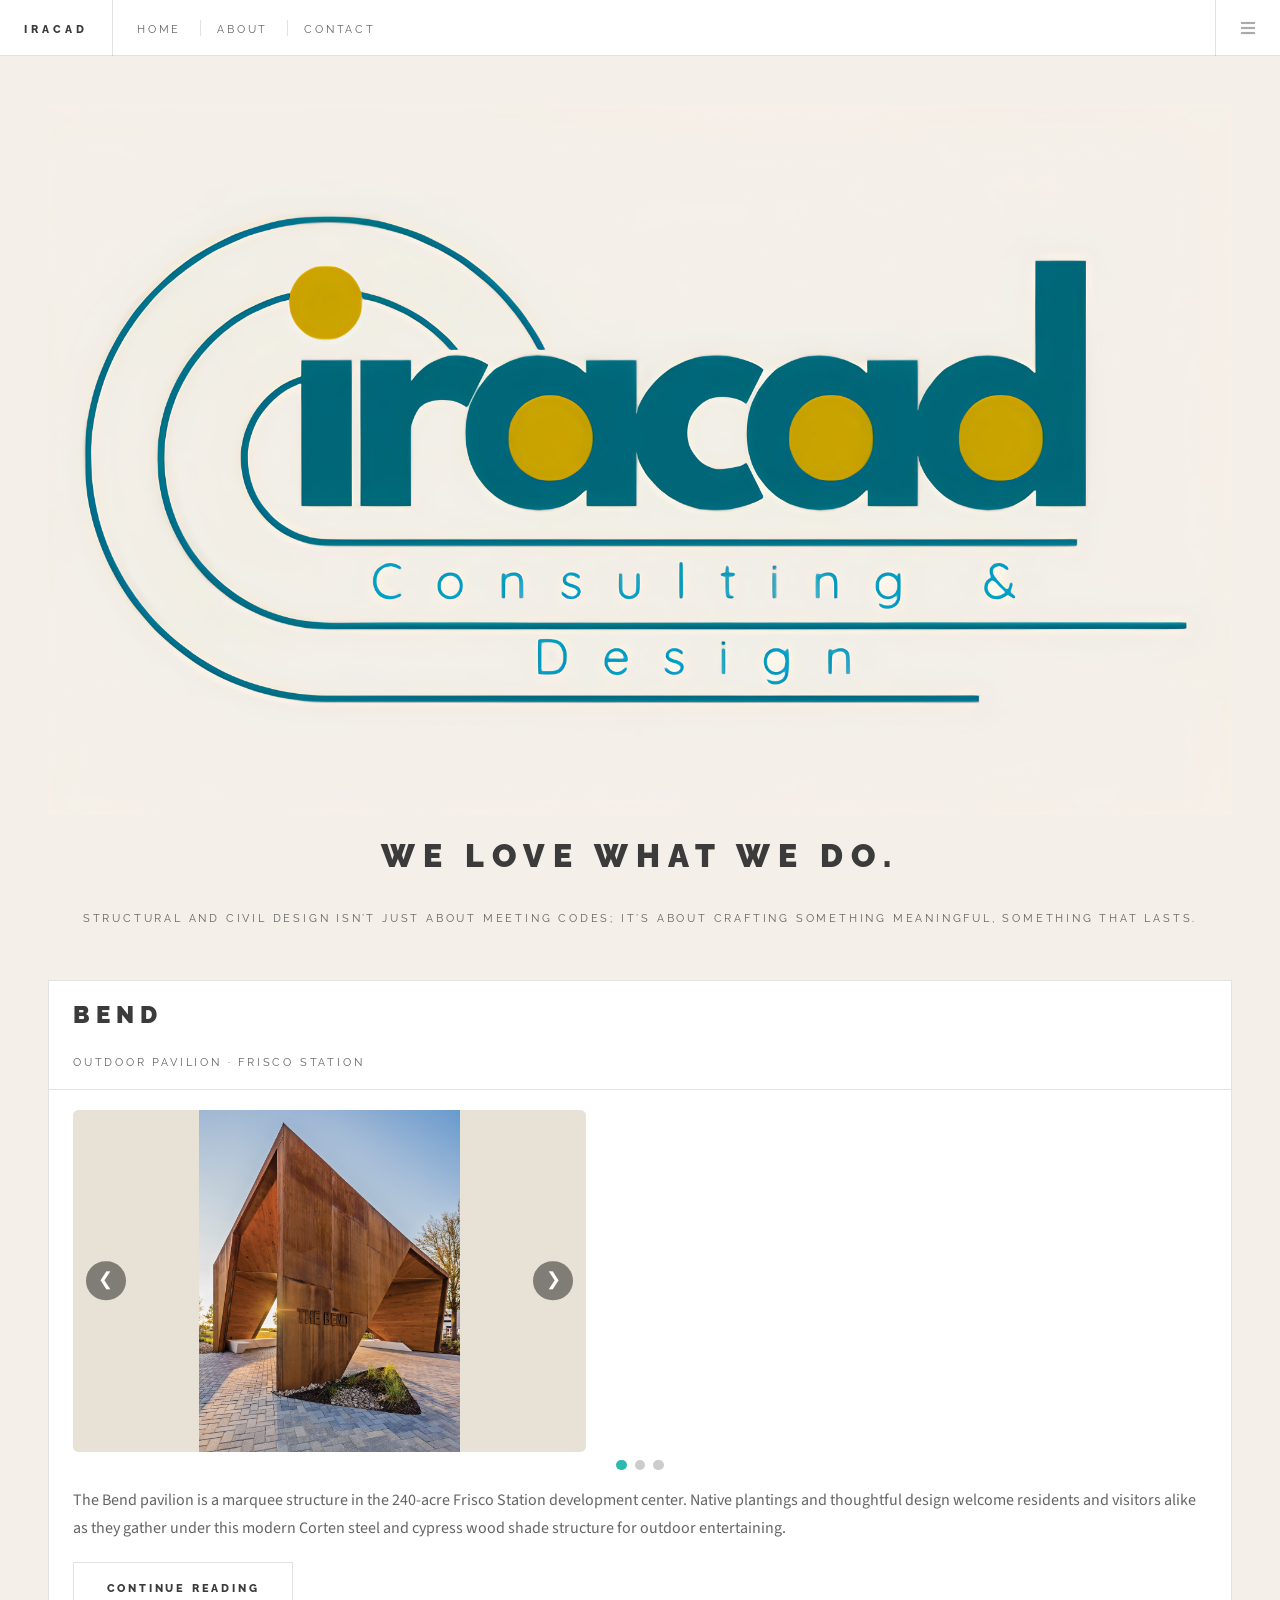
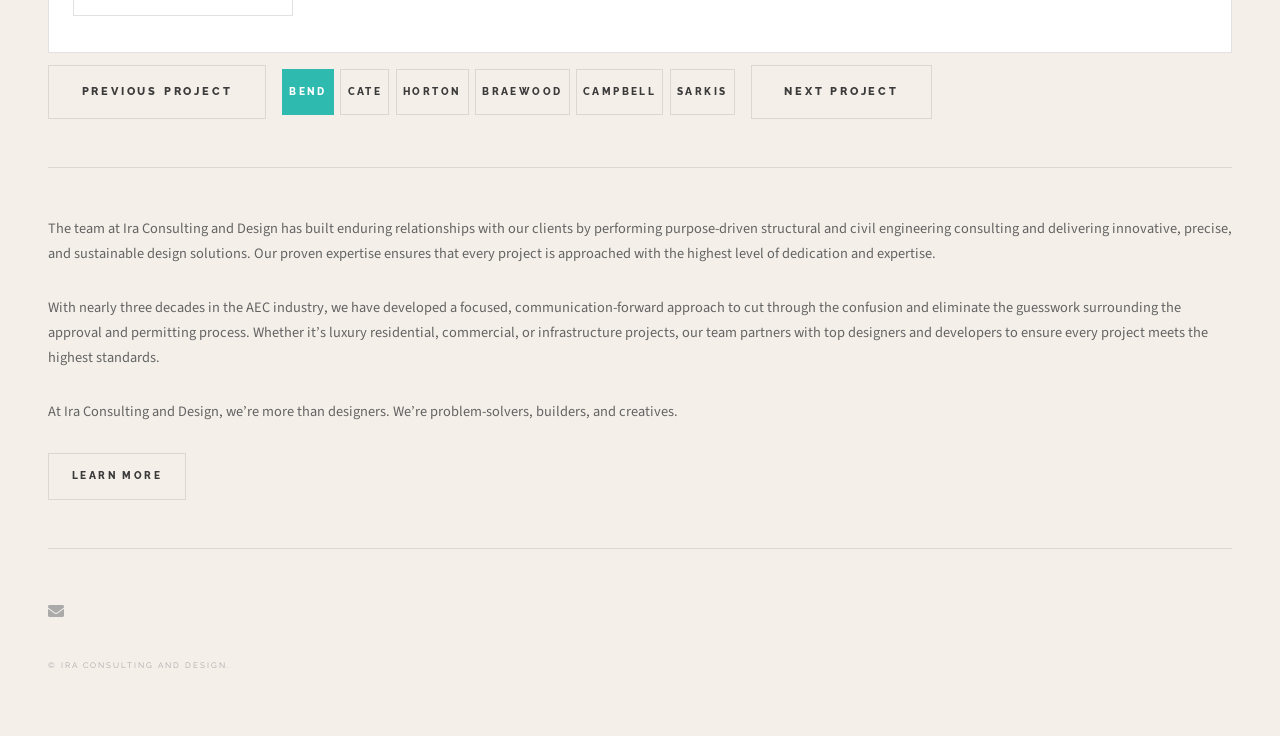
==== commit 0709aef8: "Update footer" ====
--- a/index.html
+++ b/index.html
@@ -88,7 +88,7 @@
 								<ul class="icons">
 									<li><a href="mailto:ira@iracad.com" class="icon solid fa-envelope"><span class="label">Email</span></a></li>
 								</ul>
-								<p class="copyright">&copy; Ira Consulting and Design. Design: <a href="http://html5up.net">HTML5 UP</a>.</p>
+								<p class="copyright">&copy; Ira Consulting and Design.</p>
 							</section>
 
 					</section>
